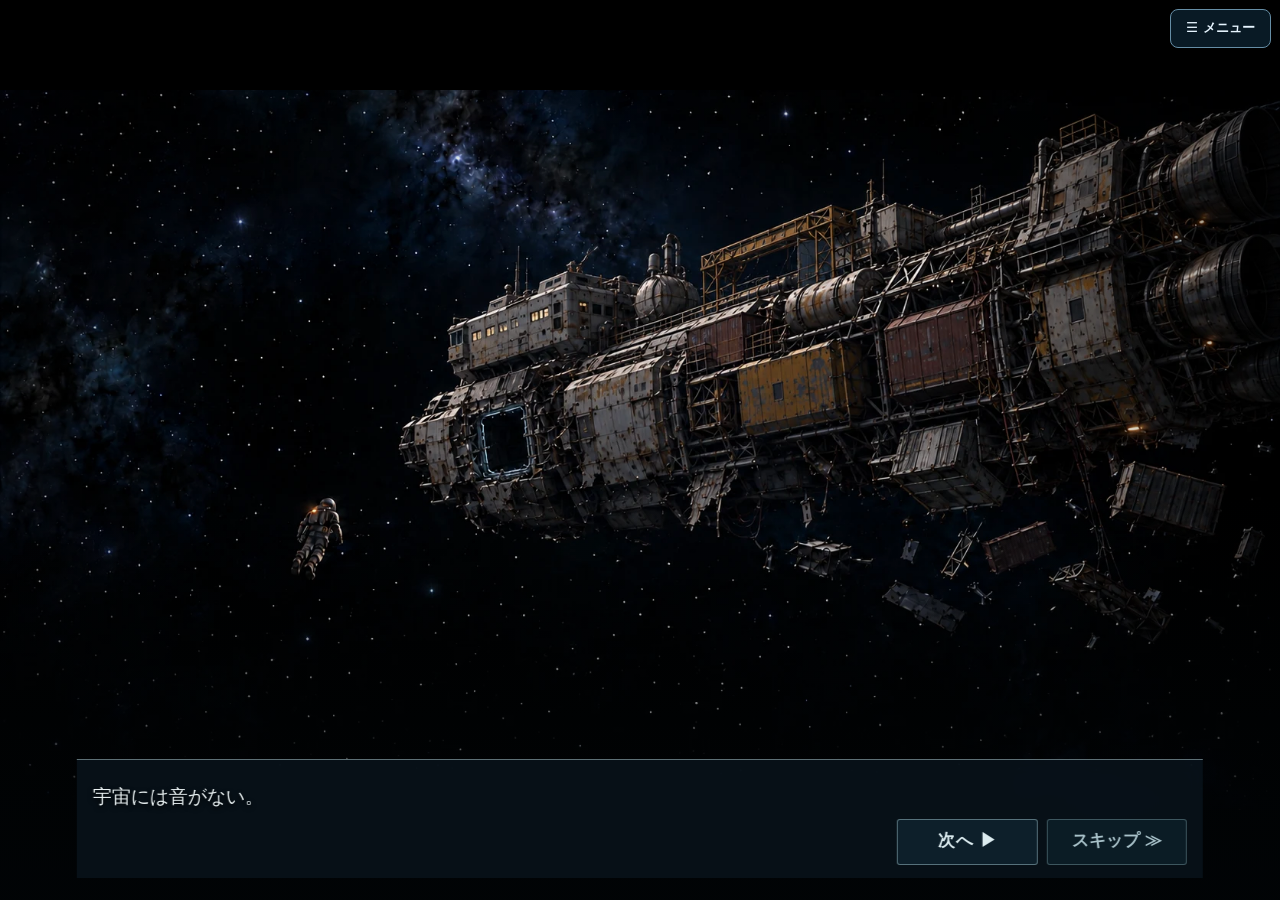
==== index.html @ 5d1d8fe4 "Add files via upload" ====
<!doctype html>
<html lang="ja">
<head>
  <meta charset="utf-8" />
  <meta name="viewport" content="width=device-width,initial-scale=1" />
  <title>ORBITAL SALVAGE｜オービタルサルベージ</title>
  <meta name="description" content="4章構成の2D探索アドベンチャー『ORBITAL SALVAGE』。" />
  <link rel="stylesheet" href="./flow.css?v=94" />
  <style>
    :root{color-scheme:dark;--bg:#070e18;--line:#3b6176;--gold:#e8b66d;--cyan:#88e5e5;--text:#e4edf3;--muted:#9badbd}
    *{box-sizing:border-box}body{margin:0;background:radial-gradient(circle at 50% 0,#183044 0,#070e18 60%);color:var(--text);font-family:"Hiragino Kaku Gothic ProN","Yu Gothic",Meiryo,sans-serif}button{font:inherit;color:inherit;cursor:pointer}button:focus-visible{outline:3px solid var(--gold);outline-offset:3px}
    .app{max-width:1440px;margin:auto;padding:17px clamp(10px,2.4vw,30px) 35px}.top{display:flex;gap:15px;justify-content:space-between;align-items:center;margin-bottom:14px;flex-wrap:wrap}.brand{font-family:Georgia,serif;letter-spacing:.13em;color:#eac48f;font-size:clamp(19px,2.4vw,31px);font-weight:bold}.subtitle{color:var(--muted);font-size:12px;letter-spacing:.12em;margin-top:5px}.tools{display:flex;gap:8px;flex-wrap:wrap}.btn{background:#162b3b;border:1px solid #52758a;border-radius:5px;padding:9px 13px;transition:.18s}.btn:hover{background:#25475a}.btn.primary{background:#a56e3f;border-color:#deb26d;color:#fff}.btn:disabled{opacity:.45;cursor:not-allowed}
    .layout{display:grid;grid-template-columns:minmax(0,1fr) 282px;gap:14px}.screenframe{border:1px solid #53758a;background:#060c16;box-shadow:0 0 36px #0008;position:relative}.location{display:flex;justify-content:space-between;gap:10px;align-items:center;border-bottom:1px solid #375269;background:#101f2c;padding:9px 14px;font-size:12px;color:#b6d2db;letter-spacing:.08em}.location strong{color:var(--gold)}
    .scene{position:relative;aspect-ratio:1672/941;overflow:hidden;background:#080d18 url('./residential-ring.webp') center center/100% 100% no-repeat;isolation:isolate}
    .hull{position:absolute;inset:8% 5% 5% 7%;clip-path:polygon(1% 17%,15% 5%,47% 9%,51% 2%,85% 8%,97% 28%,95% 76%,81% 95%,24% 90%,4% 75%);background:linear-gradient(120deg,#425262 0%,#253545 21%,#0b1824 32%,#263b48 48%,#131e2c 74%,#65717a 100%);box-shadow:inset 0 0 60px #02070c}.hull:before{content:"";position:absolute;inset:12%;border:12px solid #071521;border-left-width:24px;border-right-width:20px;clip-path:polygon(0 0,100% 0,100% 100%,0 100%);background:repeating-linear-gradient(90deg,#0b1925 0 50px,#142535 51px 56px,#07111d 58px 115px)}.hull:after{content:"";position:absolute;left:14%;top:20%;width:72%;height:55%;border:2px dashed #65849855;transform:rotate(-4deg)}.beam{position:absolute;height:3.4%;background:linear-gradient(#6d7e86,#293947,#0b151e);box-shadow:0 7px 12px #02070d88;transform-origin:left center}.b1{left:3%;top:20%;width:95%;transform:rotate(13deg)}.b2{left:14%;top:80%;width:86%;transform:rotate(-14deg)}.b3{left:51%;top:5%;width:60%;transform:rotate(74deg)}
    .debris{position:absolute;pointer-events:none;opacity:.7;border:2px solid #526d7c;background:linear-gradient(135deg,#435669,#141f2d 55%,#293c48);box-shadow:4px 7px 12px #02060a9c}.d1{left:3%;top:54%;width:17%;height:11%;transform:rotate(-29deg);clip-path:polygon(0 18%,80% 0,100% 80%,8% 100%)}.d2{left:77%;top:58%;width:18%;height:15%;transform:rotate(25deg);clip-path:polygon(0 20%,78% 0,100% 100%,12% 82%)}.d3{left:43%;top:9%;width:15%;height:12%;transform:rotate(-19deg)}.d4{left:26%;top:72%;width:17%;height:8%;transform:rotate(9deg)}.d5{left:70%;top:27%;width:12%;height:6%;transform:rotate(-18deg)}
    .hotspot{position:absolute;z-index:3;display:grid;place-items:center;border:0;background:transparent;padding:0;transform:translate(-50%,-50%) rotate(var(--rot,0deg));border-radius:8px}.hotspot .object{width:100%;height:100%;border:1px solid transparent;border-radius:8px;background:transparent;color:transparent;font-size:0}.hotspot:hover .object,.hotspot:focus-visible .object{border-color:var(--cyan);background:#8fe4e425;box-shadow:0 0 16px #80dce366,inset 0 0 8px #9debea33}.hotspot .tag{position:absolute;bottom:105%;left:50%;transform:translateX(-50%) rotate(calc(-1 * var(--rot,0deg)));white-space:nowrap;padding:4px 8px;background:#0a1822ed;border:1px solid #699eae;color:#e9f7ff;font-size:11px;opacity:0;pointer-events:none}.hotspot:hover .tag,.hotspot:focus-visible .tag{opacity:1}.hotspot.recovered{pointer-events:none}
    .side{display:flex;flex-direction:column;gap:12px}.panel{background:linear-gradient(145deg,#142737,#0c1724);border:1px solid #38576a;padding:15px}.panel h2{font-size:12px;letter-spacing:.16em;color:var(--gold);margin:0 0 10px}.panel p{font-size:13px;line-height:1.8;margin:0;color:#d5e0e6}.progress{height:7px;background:#07121e;margin:12px 0 8px;border:1px solid #3e5866}.progress i{display:block;height:100%;background:#b18b56;transition:width .3s}.inventory{display:grid;grid-template-columns:repeat(3,minmax(0,1fr));gap:7px}.slot{aspect-ratio:1.1;border:1px dashed #4a6676;display:grid;place-items:center;background:#091622;color:#adc2ce;font-size:22px}.slot small{font-size:9px;grid-column:1/-1;line-height:1.3;text-align:center}.notebook{font-size:12px;line-height:1.8;color:#afc3ce;min-height:65px}.notebook li{margin:3px 0}.hint{font-size:12px;color:#b6cbd4}.footnote{font-size:11px;color:#8da4b3;line-height:1.7}
    .dialogue{display:grid;grid-template-columns:108px minmax(0,1fr);gap:14px;min-height:126px;border:1px solid #4d7386;background:#0e1c2b;margin-top:10px;padding:14px}.portrait{display:grid;place-items:center;border:1px solid #38576b;background:radial-gradient(circle at 50% 10%,#294459,#0b1823);font-size:37px;color:#a5d3e3;letter-spacing:.03em}.dialogue strong{display:block;color:#e9b576;font-size:13px;margin:0 0 8px}.dialogue p{line-height:1.9;font-size:14px;white-space:pre-line;margin:0}.dialogue .small{color:#839eac;font-size:11px;margin-top:8px}
    .modal{position:fixed;inset:0;z-index:20;background:#01060bdc;display:grid;place-items:center;padding:15px;overflow:auto}.modal[hidden]{display:none}.modalbox{width:min(680px,100%);background:linear-gradient(140deg,#1a3042,#091521);border:1px solid #7a9aaa;box-shadow:0 25px 90px #000c;padding:clamp(19px,4vw,32px);max-height:94vh;overflow:auto}.eyebrow{color:var(--gold);font-size:11px;letter-spacing:.2em}.modal h1{font-family:Georgia,serif;font-size:clamp(24px,4vw,39px);line-height:1.3;margin:14px 0;color:#f5dfbd}.modal h3{font-size:19px;margin:7px 0 15px;color:#e6c18d}.modal p{line-height:1.9;color:#d9e5ec;font-size:14px}.modalactions{display:flex;justify-content:flex-end;gap:8px;flex-wrap:wrap;margin-top:20px}.choices{display:flex;gap:8px;flex-wrap:wrap;margin-top:13px}.zoom{height:270px;position:relative;background:linear-gradient(120deg,#0c1721,#283f4b 30%,#131f2c 90%);border:8px ridge #65747d;overflow:hidden}.zoom:before{content:"";position:absolute;inset:14px;border:4px solid #273b48;background:repeating-linear-gradient(90deg,#1c2a37 0 28%,#111e2a 28% 32%);box-shadow:inset 0 0 30px #05080d}.plate{position:absolute;inset:17% 9% 16% 10%;background:linear-gradient(130deg,#6a7b83,#384a54,#1f303c);border:5px solid #8a9999;box-shadow:8px 10px 18px #0009;display:grid;place-items:center;transform:rotate(-4deg);font-size:54px}.plate.moved{transform:translate(93%,-42%) rotate(18deg);transition:.35s;opacity:.45;pointer-events:none}.inside{position:absolute;left:26%;top:30%;font-size:70px;filter:brightness(.7);cursor:pointer;background:transparent;border:0}.inside[hidden]{display:none}.zoomcaption{font-size:12px!important;color:#9ab9c5!important}.secret{margin:12px 0;border:1px solid #526e7e;padding:10px;background:#0a1926}.secret strong{color:var(--gold)}
    /* The supplied close-up is the same physical storage unit seen in the main scene. */
    .modalbox{width:min(800px,100%)}
    .zoom{height:auto;aspect-ratio:3/2;background:#101822 url('./storage-closed.webp') center/100% 100% no-repeat;border:1px solid #5b7483}
    .zoom:before{display:none}
    .plate{inset:0;width:100%;height:100%;clip-path:polygon(52% 34%,70% 14%,92% 77%,70% 89%);border:0;background:transparent;box-shadow:none;transform:none;display:block;font-size:0;cursor:pointer}
    .plate:hover,.plate:focus-visible{background:#9be2ec26}
    .opened-cover{position:absolute;left:55%;top:37%;width:22%;height:39%;background:linear-gradient(120deg,#060d16ee,#1b2937ed);border:2px solid #6b8390;box-shadow:0 0 25px #000b;display:grid;place-items:center}
    .inside{position:static;display:grid;place-items:center;font-size:clamp(25px,5vw,64px);filter:brightness(.85);cursor:pointer;background:#17232b;border:1px solid #8a9d9e;border-radius:12px;padding:8px}
    .zoom.opened{background-image:url('./storage-open.webp')}
    .door-handle,.teddy-hotspot{position:absolute;border:1px solid transparent;border-radius:7px;background:transparent;cursor:pointer}
    .door-handle{left:56.5%;top:33%;width:8%;height:22%}
    .teddy-hotspot{left:55.6%;top:37.5%;width:9%;height:14%}
    .door-handle:hover,.door-handle:focus-visible,.teddy-hotspot:hover,.teddy-hotspot:focus-visible{border-color:var(--cyan);background:#8fe4e42a;box-shadow:0 0 12px #65d9df77}
    /* Keep object labels inside the visible artwork, including edge and top objects. */
    .hotspot.edge-left .tag{left:0;right:auto;transform:none}
    .hotspot.edge-right .tag{left:auto;right:0;transform:none}
    .hotspot.edge-top .tag{top:105%;bottom:auto}
    .screenframe{align-self:start;min-width:0}
    .screenframe .dialogue{margin-top:0;border:0;border-top:1px solid #4d7386;min-width:0}
    .dialogue>div:last-child{min-width:0;overflow-wrap:anywhere}
    .dialogue-next{display:block;margin:7px 0 0 0;background:#17323dbb;border:1px solid #6f9aa7;border-radius:4px;padding:5px 12px;font-size:13px;color:#d4edf0;line-height:1.3;text-align:left}
    .dialogue-next:hover,.dialogue-next:focus-visible{background:#294459;color:#fff}
    .dialogue-next[hidden]{display:none}
    .dialogue strong[hidden]{display:none}
    .slot{overflow:hidden;align-content:center;gap:2px;padding:3px}
    .slot img{display:block;width:100%;height:clamp(40px,5vw,69px);object-fit:contain}
    .pickup-image{display:block;width:min(260px,65%);max-height:270px;object-fit:contain;margin:5px auto 12px;filter:drop-shadow(0 9px 18px #0008)}
    /* Orbital salvage console: restrained luminous instrumentation. */
    body{background:radial-gradient(ellipse at 18% -15%,#16364a 0,transparent 48%),radial-gradient(ellipse at 92% 32%,#142333 0,transparent 47%),#050b14}
    .app{max-width:1510px}
    .top{padding:5px 0 15px;border-bottom:1px solid #315363;margin-bottom:17px}
    .brand{font-family:Georgia,'Times New Roman',serif;font-size:clamp(20px,2.6vw,33px);letter-spacing:.22em;color:#e1c49b;text-shadow:0 0 22px #c88d4c39}
    .subtitle{letter-spacing:.18em;color:#7faabb}
    .tools{gap:7px}
    .btn{background:linear-gradient(150deg,#122f40,#0b1a28);border-color:#3e7282;border-radius:2px;padding:9px 15px;letter-spacing:.07em;box-shadow:inset 0 1px #8fdfea14}
    .btn:hover{background:#244354;border-color:#88c4cb}
    .btn.primary{background:linear-gradient(125deg,#ae7846,#765136);border-color:#d9ac73}
    .layout{grid-template-columns:minmax(0,1fr) 290px;gap:16px}
    .screenframe{border:1px solid #548193;box-shadow:0 20px 65px #000b,0 0 0 4px #122331;background:#08121e;overflow:hidden}
    .screenframe:before{content:"";position:absolute;z-index:5;pointer-events:none;top:0;left:0;width:43px;height:4px;background:#e4b270;box-shadow:0 0 16px #f3c489aa}
    .location{background:linear-gradient(90deg,#102c3b,#0a1929);border-bottom:1px solid #456c79;padding:10px 14px;color:#9bc2cf;font-family:ui-monospace,Consolas,monospace;letter-spacing:.1em}
    .location strong{font-weight:normal;color:#a4e3df}
    .panel{position:relative;background:linear-gradient(140deg,#122838e8,#081623f2);border:1px solid #325768;padding:17px 15px;box-shadow:inset 3px 0 #18485b,0 8px 20px #0004}
    .panel:after{content:"";position:absolute;right:0;top:0;width:17px;height:17px;border-top:1px solid #7aafaf;border-right:1px solid #7aafaf;opacity:.75}
    .panel h2{padding-bottom:9px;border-bottom:1px solid #2a5262;color:#d9b783;font-size:11px;letter-spacing:.18em}
    .panel p{color:#c4d6de}
    .progress{height:8px;background:repeating-linear-gradient(90deg,#081923 0 14%,#152d3b 14% 16%);border-color:#375867}
    .progress i{background:linear-gradient(90deg,#62c6c8,#d8bc82);box-shadow:0 0 10px #79d3d45c}
    .slot{background:linear-gradient(145deg,#0e2634,#09131e);border:1px solid #335c6d;border-radius:2px}
    .dialogue{background:linear-gradient(120deg,#112b3a,#081827);border-color:#426a78}
    .screenframe .dialogue{border-top:2px solid #4d8491;padding:13px 15px}
    .dialogue strong{letter-spacing:.15em;color:#f0c487}
    .dialogue p{color:#e3eef3}
    .portrait{border:1px solid #528293;box-shadow:inset 0 0 19px #0006}
    .dialogue-next{color:#9ce5e6;transition:transform .12s}
    .dialogue-next:hover{transform:translateX(2px)}
    .modalbox{border:1px solid #638da0;box-shadow:0 25px 100px #000d,inset 0 3px #cf9b63;background:linear-gradient(135deg,#142b3c,#08141f)}
    /* SURVIVAL HUD / industrial equipment instead of generic web panels */
    :root{--bg:#080b0d;--gold:#f5ac62;--cyan:#9dd7d1;--text:#e9e8e3;--muted:#9fa7a5}
    body{color:var(--text);background:repeating-linear-gradient(90deg,transparent 0 79px,#ffffff04 80px),radial-gradient(ellipse at 50% -15%,#303b3c,#111719 52%,#070a0b 85%);font-family:'Arial Narrow','Hiragino Kaku Gothic ProN','Yu Gothic',sans-serif}
    .app{padding-top:12px}
    .top{background:linear-gradient(90deg,#222a2b,#131a1c 60%,#202829);border:1px solid #616b67;border-left:5px solid #eaa25d;padding:16px 20px;margin-bottom:12px;box-shadow:0 5px 0 #050809,0 15px 24px #0008}
    .brand{font-family:Impact,'Arial Narrow',sans-serif;font-weight:800;font-style:italic;letter-spacing:.15em;font-size:clamp(24px,3vw,41px);color:#f1e7d6;text-shadow:3px 3px #000,0 0 12px #ffffff21}
    .subtitle{font-family:ui-monospace,Consolas,monospace;color:#eeab6a;font-size:10px;letter-spacing:.14em}
    .top .btn{font-family:ui-monospace,Consolas,monospace;font-weight:800;font-size:11px;letter-spacing:.1em;padding:12px 17px;background:#222a2b;border:1px solid #737d78;color:#e0e7e3;clip-path:polygon(0 0,calc(100% - 9px) 0,100% 9px,100% 100%,0 100%)}
    .top .btn:hover{background:#d18b4c;color:#080e10;border-color:#eeb06c}
    .screenframe{border:3px solid #596763;outline:1px solid #151a1a;box-shadow:0 0 0 6px #151c1d,0 13px 38px #000c;background:#090d10}
    .screenframe:before{width:90px;height:6px;background:#ec994c;box-shadow:0 0 12px #f1a35c44}
    .location{background:#202b2b;color:#d7e1da;min-height:38px;border-bottom:2px solid #738179;font-weight:bold;letter-spacing:.07em}
    .location strong{color:#f8b16e;text-transform:uppercase}
    .scene{box-shadow:inset 0 0 0 2px #738b84}
    .scene:before{content:'REC ●  02 / EVA FIELD SURVEY';position:absolute;z-index:5;left:15px;top:14px;padding:7px 10px;font:700 10px ui-monospace,Consolas,monospace;letter-spacing:.12em;color:#d5e7e0;background:#0a1316b8;border-left:3px solid #e59b5e;pointer-events:none;text-shadow:0 1px 3px #000}
    .scene:after{content:'';position:absolute;z-index:4;inset:13px;border:2px solid #c3d2bd88;clip-path:polygon(0 0,7% 0,7% 1px,93% 1px,93% 0,100% 0,100% 100%,93% 100%,93% calc(100% - 1px),7% calc(100% - 1px),7% 100%,0 100%);box-shadow:inset 0 0 18px #0009;pointer-events:none}
    .side{gap:14px}
    .panel{background:linear-gradient(135deg,#263131 0%,#161e20 62%,#1a2425 100%);border:2px solid #67716c;border-top:4px solid #89938a;padding:15px;box-shadow:inset 0 0 0 2px #101719,6px 7px 0 #070a0b;clip-path:polygon(0 0,calc(100% - 17px) 0,100% 17px,100% 100%,0 100%)}
    .panel:after{width:25px;height:25px;border-color:#e49f61;top:0;right:0;transform:rotate(0deg)}
    .panel h2{font-family:Impact,'Arial Narrow',sans-serif;font-size:15px;letter-spacing:.11em;color:#f1b273;border-bottom:2px solid #69746d;padding-bottom:12px;margin-bottom:13px}
    .panel h2:before{content:'▌';font-family:Arial,sans-serif;color:#e68f48;margin-right:3px}
    .panel p{color:#e2e5e0;font-size:13px}
    .progress{height:13px;border:1px solid #87978c;background:repeating-linear-gradient(90deg,#0f1819 0 19%,#647068 19% 20%);margin:17px 0 12px}
    .progress i{background:repeating-linear-gradient(110deg,#b77740 0 10px,#e5ae6b 10px 20px);box-shadow:inset 0 2px #f6d29b88}
    .slot{border:1px solid #69776e;background:radial-gradient(ellipse at 50% 20%,#3b4841,#0f1819 70%);box-shadow:inset 0 0 0 2px #111a1b;min-height:80px;color:#e8ac73}
    .slot small{font-weight:bold;color:#e4e6df}
    .notebook{font-family:ui-monospace,'Yu Gothic',monospace;font-size:11px;color:#d5e5d9;line-height:2.1}
    .screenframe .dialogue{background:linear-gradient(90deg,#273231,#131e20 55%,#1b2929);border-top:4px solid #77877a;padding:14px;min-height:134px;gap:17px}
    .dialogue strong{font-family:Impact,'Arial Narrow',sans-serif;font-weight:bold;color:#ffbd79;font-size:17px;letter-spacing:.09em;margin-bottom:6px}
    .dialogue p{font-size:15px;line-height:1.75;color:#f0f0ea}
    .portrait{border:2px solid #86968b;box-shadow:0 0 0 3px #111a1a,inset 0 -12px 20px #060c0cb8;background-color:#0d1313}
    .portrait.neutral{background:radial-gradient(circle,#243634 0,#101a1a 67%);position:relative;font-size:0}
    .portrait.neutral:before{content:'';display:block;width:43px;height:43px;border:2px solid #8bb5a3;border-radius:50%;box-shadow:0 0 0 8px #8bb5a310,inset 0 0 0 9px #8bb5a318}
    .portrait.neutral:after{content:'+';position:absolute;color:#b1e6d4;font:300 33px ui-monospace,Consolas,monospace;line-height:1}
    .dialogue-next{font-size:21px;font-weight:900;color:#f0ae6c;background:#162121;min-width:30px;border:1px solid #7b8b7d;margin-top:3px;padding:0 5px}
    .dialogue-next:hover{background:#a77142;color:#fff}
    .btn.primary{background:linear-gradient(135deg,#e0a564,#ad6832);color:#101617;font-weight:800;border:1px solid #ffc784;border-radius:1px}
    .modalbox{background:linear-gradient(135deg,#263231,#101b1e);border:2px solid #819087;border-top:5px solid #d99a5b;box-shadow:0 15px 80px #000e}
    .eyebrow{color:#f0ad6a}
    /* physical game-menu controls, with a clear hierarchy */
    .tools{gap:8px}
    .top .tools .btn{position:relative;display:flex;flex-direction:column;justify-content:center;align-items:center;gap:4px;min-width:100px;min-height:69px;padding:7px 12px 8px;background:linear-gradient(145deg,#303b39,#111a1b);border:1px solid #8c978b;border-bottom:4px solid #738376;clip-path:polygon(0 0,calc(100% - 12px) 0,100% 12px,100% 100%,0 100%);box-shadow:inset 3px 0 #495a51;letter-spacing:.07em}
    .top .tools .btn:before{display:block;color:#e9b276;font:800 23px ui-monospace,Consolas,monospace;line-height:1;transition:transform .15s}
    #hintBtn:before{content:'?'}
    #journalBtn:before{content:'≡'}
    #restartBtn:before{content:'↻'}
    .top .tools .btn:hover{background:#b77c45;border-color:#f4c084;color:#0a1010}
    .top .tools .btn:hover:before{color:#101614;transform:scale(1.07)}
    /* in-game interaction panel: industrial HUD, not a browser alert */
    .modal{background:radial-gradient(ellipse at center,#121a1acc,#020607f4);backdrop-filter:blur(5px)}
    .modalbox{position:relative;width:min(820px,100%);padding:52px clamp(18px,4vw,36px) 25px;border:2px solid #8b968b;border-top:6px solid #d59a5a;clip-path:polygon(0 0,calc(100% - 25px) 0,100% 25px,100% 100%,0 100%);box-shadow:0 0 0 5px #101819,0 20px 80px #000e,inset 0 0 55px #0008}
    .modalbox:before{content:'OS-02   /   EXPLORATION TERMINAL';position:absolute;left:0;right:0;top:0;height:35px;padding:10px 20px;border-bottom:1px solid #707e73;background:#303c39;color:#e9b577;font:700 10px ui-monospace,Consolas,monospace;letter-spacing:.13em}
    .modal h1{font-family:Impact,'Arial Narrow',sans-serif;font-style:italic;letter-spacing:.06em;color:#f2e3cb;text-transform:uppercase}
    .modal h3{font-family:Impact,'Arial Narrow',sans-serif;font-size:24px;letter-spacing:.04em;color:#f1d0a3;padding-bottom:10px;border-bottom:1px solid #566961}
    .modal p{color:#e3e9e3}
    .modalactions{padding-top:12px;border-top:1px solid #43544e}
    .modalactions .btn{min-width:110px;font-weight:bold;border-radius:1px}
    .secret{background:#182826;border-left:4px solid #d39a61;border-top:1px solid #6d7d70;border-right:1px solid #6d7d70;border-bottom:1px solid #6d7d70}
    .secret strong{font-size:13px;letter-spacing:.13em;color:#f1b87d}
    .event-stage{position:relative;overflow:hidden;min-height:310px;background:radial-gradient(ellipse at 55% 40%,#37443e,#11191b 70%);border:2px solid #73857b;margin:12px 0 16px;display:flex;justify-content:center;align-items:flex-start}
    .event-stage img{width:min(300px,64%);height:270px;object-fit:contain;filter:drop-shadow(0 5px 20px #000b)}
    .event-subtitle{position:absolute;bottom:0;left:0;right:0;padding:15px 18px;background:linear-gradient(90deg,#090f10ec,#1a2929e9);border-top:2px solid #d39b60;color:#f4eee2;font-size:14px;line-height:1.7}
    .event-subtitle strong{display:block;color:#ffbd79;letter-spacing:.1em;margin-bottom:3px}
    @media(max-width:540px){.top .tools .btn{min-width:79px;min-height:60px;font-size:10px;padding:6px 8px}.event-stage{min-height:270px}.event-stage img{height:225px}}
    @media(max-width:920px){.layout{grid-template-columns:1fr}}
    .portrait{position:relative;overflow:hidden;min-height:98px;background-image:url('./esteban-eva.webp');background-repeat:no-repeat;background-size:350% auto;background-position:center top;font-size:0}
    .portrait.nana{background-image:url('./nana-eva.webp')}
    .portrait.neutral{background-image:none;font-size:34px}
    @media(max-width:540px){.portrait{min-height:86px;background-size:390% auto}}
    @media(max-width:920px){.layout{grid-template-columns:1fr}.side{display:grid;grid-template-columns:repeat(2,minmax(0,1fr))}}@media(max-width:540px){.app{padding:9px 8px 25px}.brand{font-size:19px}.side{grid-template-columns:1fr}.dialogue{grid-template-columns:60px 1fr;padding:10px;gap:9px}.portrait{font-size:22px}.dialogue p{font-size:13px}.location{font-size:10px}.modalbox{padding:18px}}
    /* Visual direction v11: translucent, restrained tactical interface. */
    :root{--bg:#080e13;--gold:#dfb184;--cyan:#a1d5dd;--text:#edf2f3;--muted:#a5b2b9}
    body{background:radial-gradient(ellipse 70% 65% at 25% 20%,#1a2d36 0,transparent 70%),radial-gradient(ellipse 70% 65% at 85% 80%,#12272a 0,transparent 70%),#070e14;color:var(--text);font-family:'Hiragino Kaku Gothic ProN','Yu Gothic',Arial,sans-serif}
    .app{max-width:1530px;padding-top:18px}
    .top{min-height:58px;margin-bottom:14px;padding:7px 4px 13px 6px;border:0;border-bottom:1px solid #a6c6ca42;background:transparent;box-shadow:none}
    .brand{font-family:'Arial Narrow',Arial,sans-serif;font-style:normal;font-weight:750;font-size:clamp(23px,2.7vw,34px);letter-spacing:.16em;color:#e7eeed;text-shadow:none}
    .subtitle{color:#8daeb9;font-size:11px;letter-spacing:.13em}
    .top .tools{gap:5px}
    .top .tools .btn{display:flex;flex-direction:row;gap:9px;min-width:0;min-height:38px;padding:7px 12px;background:#101d25a8;border:1px solid #8eacb64a;border-bottom:1px solid #8eacb64a;border-radius:4px;clip-path:none;box-shadow:none;color:#d4e1e5;font-family:inherit;font-size:12px;font-weight:600;letter-spacing:.02em;backdrop-filter:blur(12px)}
    .top .tools .btn:before{font:500 19px Arial,sans-serif;color:#a9c6ce}
    .top .tools .btn:hover{background:#365361d4;border-color:#accdd6;color:#fff}
    .top .tools .btn:hover:before{color:#fff}
    .layout{gap:12px;grid-template-columns:minmax(0,1fr) 286px}
    .screenframe{border:1px solid #8eb7bf6b;outline:0;box-shadow:0 15px 45px #0009;background:#10191de6;overflow:hidden}
    .screenframe:before{display:none}
    .location{min-height:34px;padding:8px 12px;background:#0b171dde;border:0;border-bottom:1px solid #87b5bc51;color:#b1c8cc;font-size:11px;font-weight:500;letter-spacing:.05em}
    .location strong{color:#bde0e4;font-weight:500}
    .scene{box-shadow:none}
    .scene:before{content:'●  LIVE FEED  /  EVA-02';top:10px;left:12px;padding:6px 8px;border:0;border-radius:3px;background:#041018a3;color:#b7d5dd;font:600 10px ui-monospace,Consolas,monospace;text-shadow:0 1px 3px #000;letter-spacing:.08em}
    .scene:after{inset:8px;border:0;border-radius:3px;box-shadow:inset 0 0 0 1px #d0e9df2b;clip-path:none}
    .side{gap:10px}
    .panel{padding:15px;background:#0a171dcc;border:1px solid #9cc1c34d;border-top:1px solid #9cc1c34d;border-radius:4px;clip-path:none;box-shadow:0 9px 23px #0004;backdrop-filter:blur(13px)}
    .panel:after{display:none}
    .panel h2{font-family:inherit;font-size:11px;font-weight:700;letter-spacing:.12em;color:#c8dce1;padding-bottom:10px;border-bottom:1px solid #a9c9cf30;margin-bottom:12px}
    .panel h2:before{content:'';display:inline-block;width:3px;height:10px;background:#86c5d1;margin-right:9px;vertical-align:-1px}
    .panel p{font-size:12px;line-height:1.8;color:#d4e0e2}
    .progress{height:5px;margin:14px 0 11px;border:0;background:#829ea044}
    .progress i{background:linear-gradient(90deg,#71b8c6,#d4d9d5);box-shadow:0 0 9px #6bc1c35e}
    .slot{aspect-ratio:1;min-height:0;background:#16262ca8;border:1px solid #a6c0c342;border-radius:3px;box-shadow:none}
    .slot small{font-weight:500;color:#d6e4e7}
    .notebook{color:#cadbdf;font-family:inherit;font-size:12px;line-height:1.9}
    .screenframe .dialogue{background:#07151dd9;border-top:1px solid #9bc2c866;min-height:120px;padding:12px 15px;gap:14px}
    .dialogue strong{font-family:inherit;font-size:13px;font-weight:700;letter-spacing:.06em;color:#d5e8eb;margin-bottom:6px}
    .dialogue p{font-size:14px;color:#f0f5f4;line-height:1.85}
    .portrait{border:1px solid #8db6bc8c;border-radius:3px;box-shadow:none;background-color:#0d1e24}
    .portrait.neutral{background:#142831ad}
    .portrait.neutral:before{height:38px;width:38px;border:1px solid #87b8c2;box-shadow:none}
    .portrait.neutral:after{font-size:27px;color:#9fd2dc}
    .dialogue-next{border:0;background:transparent;color:#a9d8e0;font-size:18px;min-width:23px;padding:1px 3px}
    .dialogue-next:hover{background:#7aa6b83b}
    .btn,.btn.primary{border-radius:3px;font-weight:600;box-shadow:none}
    .btn{background:#20343dc4;border:1px solid #789aa57c;color:#e7f2f3}
    .btn.primary{background:#a7bac1e6;color:#0a2029;border:1px solid #bcd4da}
    .btn.primary:hover{background:#d7e8eb;color:#081c23}
    .modal{background:#030b10b9;backdrop-filter:blur(6px)}
    .modalbox{width:min(800px,100%);padding:43px clamp(18px,4vw,32px) 23px;border:1px solid #a9cbd199;border-top:1px solid #a9cbd199;border-radius:5px;clip-path:none;background:linear-gradient(135deg,#14262cdb,#08151bdc);box-shadow:0 20px 65px #000b;backdrop-filter:blur(18px)}
    .modalbox:before{height:31px;padding:9px 16px;background:#0c1f27a8;border-bottom:1px solid #aecbd24d;color:#a9c9d1;letter-spacing:.1em;font-size:10px}
    .modal h1{font-family:inherit;font-style:normal;font-size:clamp(23px,3vw,32px);letter-spacing:.04em;color:#edf5f4}
    .modal h3{font-family:inherit;font-weight:700;font-size:20px;letter-spacing:.02em;color:#e4f0f1;border-bottom:1px solid #a9c6ca3d}
    .modalactions{border-top:1px solid #adc9ca2b;padding-top:14px}
    .eyebrow{color:#9dcdd6}
    .secret{background:#122831ad;border:1px solid #90b8be64;border-left:2px solid #98d2d9;border-radius:2px}
    .secret strong{color:#d9e7e6}
    .event-stage{background:#102329b8;border:1px solid #a3c3c365;border-radius:4px}
    .event-subtitle{background:#071219c9;border-top:1px solid #a7d6d96e;backdrop-filter:blur(8px);color:#ecf5f4}
    .event-subtitle strong{color:#b9dce1}
    @media(max-width:920px){.layout{grid-template-columns:1fr}}
    @media(max-width:540px){.top .tools .btn{min-width:0;min-height:37px;padding:7px 9px;font-size:11px}.top .tools .btn:before{font-size:17px}.modalbox{padding:43px 17px 17px}.dialogue{grid-template-columns:60px 1fr}}
    /* Exploration-first layout: no UI obscures the supplied image. */
    .app{max-width:1700px;padding:8px clamp(7px,1.2vw,18px) 22px}
    .top{min-height:40px;padding:2px 6px 6px;margin-bottom:7px;gap:8px;flex-wrap:nowrap}
    .brand{font-size:clamp(19px,2vw,25px);letter-spacing:.11em}
    .subtitle{font-size:9px;margin-top:0;letter-spacing:.06em}
    .tools{flex-shrink:0}
    .top .tools .btn{min-height:29px;padding:3px 9px;font-size:11px;gap:6px;border-color:#90b1b63b;background:#12222ab0}
    .top .tools .btn:before{font-size:14px}
    .layout{display:flex;flex-direction:column;gap:8px}
    .screenframe{width:100%;align-self:stretch;border-color:#89aeb65a}
    .location{min-height:25px;padding:5px 11px;font-size:10px}
    .scene{width:100%;aspect-ratio:1672/941}
    .scene:before{font-size:9px;padding:5px 7px;top:8px;left:9px}
    .scene:after{inset:5px}
    .screenframe .dialogue{grid-template-columns:76px minmax(0,1fr);min-height:87px;padding:8px 12px;gap:11px}
    .portrait{min-height:70px}
    .dialogue strong{font-size:12px;margin:1px 0 3px}
    .dialogue p{font-size:13px;line-height:1.6}
    .dialogue-next{margin-top:0;line-height:1}
    .side{display:grid;grid-template-columns:1.15fr 1fr 1.15fr;gap:8px;align-items:stretch}
    .panel{min-width:0;padding:10px 12px;box-shadow:none}
    .panel h2{font-size:10px;padding-bottom:6px;margin:0 0 7px}
    .panel p{font-size:11px;line-height:1.6}
    .progress{height:4px;margin:8px 0 7px}
    .panel .btn{padding:5px 12px;font-size:11px}
    .panel [style*="margin-top:13px"]{margin-top:7px!important}
    .inventory{grid-template-columns:repeat(3,minmax(0,90px));gap:6px}
    .slot{aspect-ratio:1.4;padding:2px;min-height:0}
    .slot img{height:clamp(31px,4vw,56px)}
    .slot small{font-size:9px}
    .notebook{font-size:11px;min-height:0;line-height:1.7}
    @media(max-width:800px){.side{grid-template-columns:repeat(2,minmax(0,1fr))}.side .panel:last-child{grid-column:1/-1}}
    @media(max-width:540px){.top{align-items:flex-start;flex-wrap:wrap;gap:5px}.tools{width:100%;justify-content:flex-end}.top .tools .btn{padding:5px 9px;font-size:10px}.location{font-size:9px;letter-spacing:0}.screenframe .dialogue{grid-template-columns:56px minmax(0,1fr);padding:7px 9px;min-height:76px}.portrait{min-height:61px}.dialogue p{font-size:12px}.side{grid-template-columns:1fr}.side .panel:last-child{grid-column:auto}.inventory{grid-template-columns:repeat(3,minmax(0,75px))}}
    /* Compact centered communications console below the artwork. */
    .screenframe{background:#0a151abc}
    .screenframe .dialogue{width:min(880px,calc(100% - 20px));margin:7px auto 9px;padding:8px 12px;min-height:84px;border:1px solid #95bac46f;border-radius:3px;background:linear-gradient(100deg,#0b1d25e8,#152832da);box-shadow:0 3px 16px #0005}
    /* Dedicated command-mode HUD for hints and scan archive. */
    .modalbox.hud-command{width:min(790px,100%);padding:55px clamp(20px,4vw,33px) 22px;background:linear-gradient(125deg,#0b2029ee,#102b35e8 68%,#081923ed);border:1px solid #8ac5d0a8;box-shadow:0 18px 80px #000d,inset 0 0 0 1px #163945,0 0 40px #53b1c015}
    .hud-command .hud-heading{display:flex;gap:10px;align-items:center;justify-content:space-between;padding-bottom:13px;border-bottom:1px solid #7aafb975;font:600 11px ui-monospace,Consolas,monospace;letter-spacing:.13em;color:#a1d2db}
    .hud-command .hud-heading .hud-online{color:#8ee0cf;white-space:nowrap}
    .hud-command h3{border:0;padding:14px 0 6px;margin:0;color:#eff7f7;font-size:23px}
    .hud-command .hud-readout{padding:16px 17px;margin:13px 0 16px;border:1px solid #90bcc66b;border-left:3px solid #8bced9;background:linear-gradient(100deg,#183a46a8,#0c232ca6);position:relative}
    .hud-command .hud-readout:before{content:'TRANSMISSION DATA';display:block;margin-bottom:10px;font:600 10px ui-monospace,Consolas,monospace;letter-spacing:.13em;color:#90c4d0}
    .hud-command .hud-readout p{font-size:15px;line-height:2;margin:0;color:#f0f7f7}
    .hud-command .hud-stat{font:600 11px ui-monospace,Consolas,monospace;color:#9dced7;letter-spacing:.06em}
    .hud-command .hud-list{display:grid;grid-template-columns:repeat(2,minmax(0,1fr));gap:6px;padding:0;margin:6px 0;list-style:none}
    .hud-command .hud-list li{min-width:0;padding:8px 9px;border:1px solid #85b7c248;background:#102d37a8;color:#deedef;font-size:12px}
    .hud-command .hud-list li:before{content:'›';color:#86d4db;margin-right:8px;font-weight:bold}
    .hud-command .modalactions{border-top:1px solid #80abb351}
    @media(max-width:540px){.screenframe .dialogue{width:calc(100% - 12px);margin:5px auto 6px;padding:7px}.hud-command .hud-list{grid-template-columns:1fr}.hud-command .hud-readout{padding:12px}}
    /* Borderless character dialogue: portrait and words only. */
    .screenframe{background:transparent;border:0;box-shadow:none}
    .screenframe .dialogue{width:min(970px,100%);grid-template-columns:104px minmax(0,1fr);align-items:center;gap:17px;min-height:114px;margin:8px auto 5px;padding:4px 10px;background:transparent;border:0;border-radius:0;box-shadow:none}
    .dialogue strong{display:none!important}
    .dialogue p{font-size:15px;line-height:1.85;color:#f3f6f4;text-shadow:0 2px 5px #000a}
    .portrait{height:106px;min-height:106px;border:0;border-radius:0;box-shadow:none;background-color:transparent}
    .portrait.neutral{background-color:transparent}
    .dialogue-next{margin-top:3px}
    @media(max-width:540px){.screenframe .dialogue{grid-template-columns:75px minmax(0,1fr);gap:10px;min-height:88px;padding:3px 8px}.portrait{height:79px;min-height:79px}.dialogue p{font-size:13px;line-height:1.65}}
    /* Wide cinematic discovery still, dialogue composited by the game. */
    .modalbox.event-modal{width:min(1180px,100%);padding:40px 14px 14px;background:#09151bdc;border-color:#87afb87d}
    .event-modal .eyebrow{padding-left:7px}
    .event-modal h3{margin:7px 7px 10px;padding:0 0 7px;border-bottom:0;font-size:17px}
    .event-modal .event-stage{width:100%;aspect-ratio:1672/941;min-height:0;margin:0 0 11px;border:0;border-radius:2px;display:block;background:#080f16}
    .event-modal .event-stage img{width:100%;height:100%;max-height:none;object-fit:cover;filter:none;display:block}
    .event-modal .event-subtitle{padding:15px 21px;background:linear-gradient(90deg,#061018e8,#071522c6 75%,#07152268);border-top:1px solid #a5cbd77a;font-size:clamp(13px,1.4vw,17px);line-height:1.65}
    .event-modal .event-subtitle strong{display:block;font-size:12px;margin-bottom:3px}
    .event-modal>p{font-size:12px;margin:5px 8px 10px}
    .event-modal .modalactions{margin-top:10px}
    @media(max-width:540px){.modalbox.event-modal{padding:39px 7px 10px}.event-modal .event-subtitle{padding:8px 11px;font-size:12px}.event-modal .event-subtitle strong{font-size:10px}}
    /* Keep dialogue width; enlarge portrait crop and separate it from text. */
    .screenframe .dialogue{width:min(970px,100%);grid-template-columns:126px minmax(0,1fr);gap:34px;min-height:126px}
    .portrait{width:100%;height:122px;min-height:122px;background-size:410% auto;background-position:center top}
    @media(max-width:540px){.screenframe .dialogue{grid-template-columns:82px minmax(0,1fr);gap:17px;min-height:92px}.portrait{height:88px;min-height:88px;background-size:430% auto}}
    /* Portrait framing from transparent full-body sources: keep helmets intact. */
    .portrait{background-size:305% auto;background-position:center top;-webkit-mask-image:linear-gradient(to bottom,#000 0%,#000 64%,transparent 100%);mask-image:linear-gradient(to bottom,#000 0%,#000 64%,transparent 100%)}
    .portrait.nana{background-size:295% auto;background-position:center top}
    .portrait.neutral{-webkit-mask-image:none;mask-image:none}
    @media(max-width:540px){.portrait{background-size:305% auto}.portrait.nana{background-size:295% auto}}
    /* Larger on-screen portrait area, not a tighter zoom crop. */
    .screenframe .dialogue{grid-template-columns:172px minmax(0,1fr);min-height:180px}
    .portrait{height:172px;min-height:172px;background-size:285% auto}
    .portrait.nana{background-size:275% auto}
    @media(max-width:540px){.screenframe .dialogue{grid-template-columns:112px minmax(0,1fr);min-height:122px}.portrait{height:116px;min-height:116px;background-size:285% auto}.portrait.nana{background-size:275% auto}}
    /* Correction: dialogue HEIGHT stays fixed; portrait fills that height. */
    .screenframe .dialogue{height:126px;min-height:126px;grid-template-columns:150px minmax(0,1fr);gap:34px;padding:0 10px}
    .portrait{height:126px;min-height:126px;background-size:250% auto;-webkit-mask-image:linear-gradient(to bottom,#000 0%,#000 84%,transparent 100%);mask-image:linear-gradient(to bottom,#000 0%,#000 84%,transparent 100%)}
    .portrait.nana{background-size:245% auto}
    @media(max-width:540px){.screenframe .dialogue{height:92px;min-height:92px;grid-template-columns:101px minmax(0,1fr);gap:16px;padding:0 7px}.portrait{height:92px;min-height:92px;background-size:250% auto}.portrait.nana{background-size:245% auto}}
    /* Responsive safeguards shared by the chapter-select, exploration and modal screens. */
    html,body{max-width:100%;overflow-x:clip}
    .app,.screenframe,.layout,.top,.side,.panel{min-width:0}
    .top{flex-wrap:wrap;row-gap:8px}
    .top>div:first-child{min-width:0;overflow-wrap:anywhere}
    .tools{min-width:0;max-width:100%;justify-content:flex-end}
    .location{flex-wrap:wrap;overflow-wrap:anywhere}
    .screenframe .dialogue{height:auto;min-height:126px}
    .dialogue>div:last-child,.panel,.modalbox{min-width:0;overflow-wrap:anywhere}
    .modal{place-items:safe center;overscroll-behavior:contain}
    .modalbox{max-height:calc(100dvh - 30px);overscroll-behavior:contain}
    .modalactions .btn,.choices .btn{max-width:100%;white-space:normal}
    .event-stage img,.modalbox img{max-width:100%;height:auto}
    @media(max-width:1100px){.side{grid-template-columns:repeat(2,minmax(0,1fr))}.side .panel:last-child{grid-column:1/-1}}
    @media(max-width:650px){.top{align-items:flex-start}.top .tools{width:100%;justify-content:flex-start}.side{grid-template-columns:1fr}.side .panel:last-child{grid-column:auto}.screenframe .dialogue{min-height:92px;grid-template-columns:clamp(64px,22vw,101px) minmax(0,1fr);gap:clamp(8px,2vw,16px);padding:5px 8px}.portrait{height:92px;min-height:92px}.modal{padding:8px}.modalbox{max-height:calc(100dvh - 16px)}.modalactions{gap:6px}}
    @media(max-height:500px){.modal{padding:6px}.modalbox{max-height:calc(100dvh - 12px)}}
    /* Match chapter-four interface text to the artwork's viewport-based scale. */
    @media(min-width:700px), (pointer:fine){
      .app{width:96vw;max-width:none;padding:.55vw .8vw 2vw}
      .brand{font-size:1.65vw}.subtitle,.location,.panel h2,.panel p{font-size:clamp(7px,.85vw,20px)}
      .top .tools .btn,.btn,.dialogue-next{font-size:clamp(7px,.9vw,22px);padding:.45vw .8vw}
      .dialogue p{font-size:1.15vw}.panel{padding:.8vw}
      .modalbox{width:min(90vw,55vw);padding:2.4vw 1.7vw 1.3vw}
      .modal h1{font-size:2vw}.modal h3{font-size:1.4vw}.modal p{font-size:1vw}
      .modalactions .btn,.choices .btn{min-height:2.7vw}
    }
    @media(pointer:fine) and (max-width:699px){
      .top{display:grid;grid-template-columns:minmax(0,1fr) auto;gap:.6vw;padding-inline-end:10vw!important}
      .top .tools{width:auto;justify-content:flex-end;gap:.4vw}
      .screenframe .dialogue{min-height:0;grid-template-columns:minmax(0,9vw) minmax(0,1fr);gap:1vw;padding:.5vw .65vw}
      .portrait{height:7vw;min-height:0}
    }
  </style>
  <link rel="stylesheet" href="./exploration-enhancements.css?v=94">
</head>
<body>
<main class="app" id="gameApp" hidden>
  <header class="top"><div><div class="brand">ORBITAL SALVAGE</div><div class="subtitle"><span id="chapterFourSubtitle"></span></div></div><div class="tools"><button class="btn" id="hintBtn">ヒント</button><button class="btn" id="journalBtn">調査記録</button></div></header>
  <div class="layout">
    <section class="screenframe" aria-label="探索画面"><div class="location"><span>LOCATION 02 / 都市衛星 居住リング跡</span><strong>探索中 · 船外活動</strong></div><div class="explore-toolbar"><span class="explore-note">ホイール・ピンチで拡大 / 拡大中はドラッグで移動</span><small class="chapter4-scan-mode">TRACE CORRELATION / 痕跡照合</small><button id="resetView" type="button">表示を戻す</button><button id="nanaScanner" type="button" aria-pressed="false">スキャン</button><button id="memoryPuzzleButton" class="memory-trigger" type="button">記憶の照合：断片 0/3</button></div><div class="explore-viewport" id="exploreViewport"><div class="scene" id="scene"></div></div>
      <section class="dialogue" aria-live="polite"><div class="portrait" id="speakerIcon">E</div><div><strong id="speaker">エステバン</strong><p id="line">「……居住区の残骸だ。リストの物を探すぞ」</p><button class="dialogue-next" id="dialogueNext" title="次のセリフへ" aria-label="次のセリフへ" hidden>▶</button></div></section>
    </section>
    <aside class="side"><section class="panel"><h2>RECOVERY ORDER / 回収依頼</h2><p>廃棄された都市衛星の居住区から、生活用品を回収する。</p><div class="progress"><i id="progressBar" style="width:0%"></i></div><p id="goalText">回収 0 / 3</p><div style="margin-top:13px"><button class="btn primary" id="returnBtn" disabled>帰還する</button></div></section><section class="panel"><h2>CARGO / 回収袋</h2><div class="inventory" id="inventory"><div class="slot">＋</div><div class="slot">＋</div><div class="slot">＋</div></div></section><section class="panel"><h2>SCAN LOG / 調査状況</h2><div class="notebook" id="scanLog">気になる物をクリックして調べよう。</div></section></aside>
  </div>
</main>
<div id="storyRoot" class="story-root" hidden></div>
<div class="modal" id="modal" hidden><div class="modalbox" id="modalBody"></div></div>
<script src="./chapter-display.js"></script>
<script src="./flow.js"></script>
<script src="./game-sfx.js"></script>
<script src="./chapter4-bgm.js"></script>
<script src="./game-menu.js?v=94"></script>
<script src="./exploration-enhancements.js"></script>
<script src="./clue-link-puzzle.js"></script>
<script>
  'use strict';
  const scene=document.getElementById('scene'),modal=document.getElementById('modal'),modalBody=document.getElementById('modalBody');
  const items=[
    {id:'locker',name:'建付けの悪い収納庫',symbol:'',x:77,y:35,w:15,h:35,rot:'0deg',kind:'zoom',important:true},
    {id:'cup',name:'ひびの入ったマグカップ',symbol:'',x:12,y:39,w:6,h:12,rot:'-5deg',kind:'story',dialogue:[['ナナ','「ここで、誰かが飲み物を飲んでいたの？」'],['エステバン','「……ああ。大した物じゃねぇがな」']]},
    {id:'drawing',name:'壁の子供の落書き',symbol:'',x:37,y:22,w:9,h:20,rot:'0deg',kind:'story',dialogue:[['ナナ','「家族の絵……かな」'],['エステバン','「……さあな。余計なこと考えずに手を動かせ」']]},
    {id:'vase',name:'欠けた花瓶',symbol:'',x:84,y:81,w:10,h:15,rot:'-12deg',kind:'story',dialogue:[['ナナ','「……これは、何を入れていたの？」'],['エステバン','「花だろうよ。今じゃ欠けた容器だ」'],['ナナ','「……それでも、きれいな模様だね」']]},
    {id:'frame',name:'割れた写真立て',symbol:'',x:9.7,y:69,w:11,h:20,rot:'-12deg',kind:'flavor',line:'割れたガラスに、居住区の冷たい光が反射している。'},
    {id:'dish',name:'食器の束',symbol:'',x:24,y:53,w:13,h:20,rot:'0deg',kind:'collect',line:'まだ使えそうな食器だ。丁寧に回収する。',cargo:'食器',cargoIcon:'◉'},
    {id:'light',name:'照明モジュール',symbol:'',x:84,y:14,w:10,h:17,rot:'-20deg',kind:'collect',line:'照明モジュール。壁から外して回収できそうだ。',cargo:'照明',cargoIcon:'✦'},
    {id:'music',name:'小型音楽プレイヤー',symbol:'',x:47,y:82,w:6,h:10,rot:'-30deg',kind:'flavor',line:'小型の音楽プレイヤーのようだ。充電は切れている。'},
    {id:'poster',name:'古い金属容器',symbol:'',x:39.7,y:76,w:5.5,h:10,rot:'-5deg',kind:'flavor',line:'古い金属容器。使い込まれた日用品らしい。'},
    {id:'fabric',name:'漂う布',symbol:'',x:81,y:73,w:16,h:15,rot:'-12deg',kind:'flavor',line:'薄い布地が破損した家具に絡んでいる。回収対象ではない。'},
    {id:'pipe',name:'剥き出しの配線',symbol:'',x:67,y:10,w:15,h:15,rot:'12deg',kind:'flavor',line:'配線が天井から垂れ下がっている。通電しているかは不明だ。'}
  ];
  const seen=new Set(),collected=new Set(),memoryClues=new Set();let doorOpened=false,teddyFound=false,hintStage=0,finished=false,missionNotified=false,memorySolved=false,memoryHintLevel=0;
  let memoryDraft={mirror:false,order:['','','']};
  let memoryPuzzle=null;
  const saveChapterFour=()=>window.storyGame?.saveProgress('chapter4');
  const byId=id=>document.getElementById(id);
  let speechQueue=[];
  function showSpeech(who,message){const isCharacter=who==='ナナ'||who==='エステバン';byId('speaker').textContent=isCharacter?who:'';byId('speaker').hidden=!isCharacter;const portrait=byId('speakerIcon');portrait.className='portrait'+(who==='ナナ'?' nana':who==='エステバン'?'':' neutral');portrait.textContent='';portrait.setAttribute('aria-label',isCharacter?who+'の顔絵':'スキャン情報');byId('line').textContent=message;byId('dialogueNext').hidden=speechQueue.length===0;}
  function converse(lines){speechQueue=lines.slice(1);showSpeech(...lines[0]);}
  function say(who,message){converse([[who,message]]);}
  byId('dialogueNext').onclick=()=>{if(speechQueue.length)showSpeech(...speechQueue.shift());};
  const itemImages={dish:'item-dishes.webp',light:'item-light.webp',teddy:'item-teddy.webp'};
  function update(){const count=collected.size;byId('goalText').textContent=`回収 ${count} / 3`;byId('progressBar').style.width=`${count/3*100}%`;byId('returnBtn').disabled=count<3;byId('inventory').innerHTML=[...collected].map(id=>{let it=items.find(x=>x.id===id);const name=it?it.cargo:'熊のぬいぐるみ';return `<div class="slot" title="${name}"><img src="./${itemImages[id]}" alt="${name}"><small>${it?it.cargo:'ぬいぐるみ'}</small></div>`}).join('')+Array.from({length:3-count},()=>'<div class="slot">＋</div>').join('');byId('scanLog').innerHTML=`調査した箇所：${seen.size} / ${items.length}<br>回収した物：${count}点<br>${teddyFound?'熊のぬいぐるみを発見済み':'収納の奥にも何かありそうだ'}`;document.querySelectorAll('.hotspot').forEach(el=>{el.classList.toggle('seen',seen.has(el.dataset.id));el.classList.toggle('recovered',collected.has(el.dataset.id));});}
  function close(){modal.hidden=true;modalBody.replaceChildren();}
  function playCompletionTone(){try{const settings=window.storyGame?.readSettings?.()||{},level=settings.mute?0:.055*(settings.master??100)/100*(settings.effects??100)/100;if(level<=0)return;const Type=window.AudioContext||window.webkitAudioContext;if(!Type)return;const audio=new Type();audio.resume();const t=audio.currentTime;[520,780].forEach((frequency,i)=>{const oscillator=audio.createOscillator(),volume=audio.createGain();oscillator.type='sine';oscillator.frequency.value=frequency;volume.gain.setValueAtTime(.0001,t+i*.13);volume.gain.exponentialRampToValueAtTime(Math.max(.0001,level),t+i*.13+.015);volume.gain.exponentialRampToValueAtTime(.0001,t+i*.13+.16);oscillator.connect(volume);volume.connect(audio.destination);oscillator.start(t+i*.13);oscillator.stop(t+i*.13+.18);});setTimeout(()=>audio.close(),700);}catch(_){}}
  function checkChapterFourComplete(){if(collected.size!==3||missionNotified)return;missionNotified=true;playCompletionTone();const toast=document.createElement('div');toast.className='ch4-mission-notice';toast.setAttribute('role','status');toast.innerHTML='<strong>RECOVERY COMPLETE</strong><span>回収確認 3 / 3 — 帰還できます</span>';byId('gameApp').append(toast);byId('goalText').classList.add('recovery-flash');setTimeout(()=>{toast.remove();byId('goalText').classList.remove('recovery-flash');},1700);}
  function show(html,variant=''){modalBody.className='modalbox'+(variant==='command'?' hud-command':variant==='event'?' event-modal':'');modalBody.innerHTML=html;modal.hidden=false;const closeButton=modalBody.querySelector('[data-close]');if(closeButton)closeButton.focus();}
  function noteMemoryClue(id){if(!['drawing','frame','music'].includes(id)||memoryClues.has(id))return;window.gameSfx?.play('clue');memoryClues.add(id);memoryPuzzle?.update();const note=document.createElement('div');note.className='memory-observation';note.textContent=`MEMORY TRACE ${memoryClues.size}/3${memoryClues.size===3?' / 照合可能':''}`;byId('exploreViewport').append(note);setTimeout(()=>note.remove(),1500);saveChapterFour();}
  function inspect(item){
    window.gameSfx?.play(item.id==='music'?'device':item.id==='frame'?'glass':'touch');
    // 帰還済みの旧セーブでも任意の調査・記憶照合は継続できる。
    // 回収品や収納庫の進行状態だけは、帰還後に変更させない。
    if(finished && (item.kind==='collect'||item.kind==='zoom'))return;
    seen.add(item.id);
    noteMemoryClue(item.id);
    update();saveChapterFour();
    if(item.kind==='zoom'){openLocker();return;}
    if(item.kind==='story'){converse(item.dialogue);return;}
    if(item.kind==='flavor'){say('調査',item.line);return;}
    if(item.kind==='collect'){if(collected.has(item.id)){say('調査','これはもう回収した。');return;}show(`<div class="eyebrow">SALVAGE / 調査</div><h3>${item.name}</h3><img class="pickup-image" src="./${itemImages[item.id]}" alt="${item.name}"><p>${item.line}</p><div class="modalactions"><button class="btn" data-close>戻る</button><button class="btn primary" id="collectBtn">回収する</button></div>`);modalBody.querySelector('[data-close]').onclick=close;byId('collectBtn').onclick=()=>{collected.add(item.id);close();say('エステバン',`「${item.cargo}、確保。次だ」`);update();checkChapterFourComplete();saveChapterFour();};}
  }
  function openLocker(){const hasTeddy=collected.has('teddy');show(`<div class="eyebrow">DETAIL SCAN / 詳細調査</div><h3>建付けの悪い収納庫</h3><p id="zoomNarration">${doorOpened?(hasTeddy?'ぬいぐるみは回収済みだ。収納庫には古い衣類や生活用品が残っている。':'引き戸が開いた。棚の奥に何か見える。'):'引き戸が歪み、レールに引っかかっている。黒い取っ手を引いてみよう。'}</p><div class="zoom ${doorOpened?'opened':''}${hasTeddy?' teddy-recovered':''}">${doorOpened?(hasTeddy?'':'<button class="teddy-hotspot" id="teddyTarget" aria-label="棚の熊のぬいぐるみを調べる" title="熊のぬいぐるみ"></button>'):'<button class="door-handle" id="doorHandle" aria-label="引き戸の取っ手を調べる" title="取っ手"></button>'}</div><p class="zoomcaption">${hasTeddy?'この棚のぬいぐるみは回収済みだ。':doorOpened?'棚の奥のぬいぐるみを調べよう。':'黒い取っ手、または下の操作ボタンから調べられます。'}</p><div class="modalactions"><button class="btn" data-close>探索画面へ</button>${doorOpened?'':'<button class="btn primary" id="openDoor">引き戸をこじ開ける</button>'}</div>`);modalBody.querySelector('[data-close]').onclick=close;if(!doorOpened){const open=()=>{doorOpened=true;saveChapterFour();say('エステバン','「……レールが歪んでやがる。……よし、開いたぞ。奥を見ろ」');openLocker()};byId('openDoor').onclick=open;byId('doorHandle').onclick=open;}else if(!hasTeddy)byId('teddyTarget').onclick=inspectTeddy;}
  function inspectTeddy(){teddyFound=true;saveChapterFour();show(`<div class="eyebrow">DISCOVERY / 発見</div><h3>片目のない熊のぬいぐるみ</h3><div class="event-stage"><img src="./event-nana-teddy.webp" alt="ナナが片目のない熊のぬいぐるみを両手に持ち、見つめている"><div class="event-subtitle"><strong>ナナ</strong>「……可愛い、対象。」</div></div><p>片方の目が取れ、綿が少し覗いている。ナナは壊れ物を扱うように、そっと手を伸ばす。</p><div class="modalactions"><button class="btn" id="teddyBack">戻る</button><button class="btn primary" id="teddyCollect">丁寧に回収する</button></div>`,'event');byId('teddyBack').onclick=openLocker;byId('teddyCollect').onclick=()=>{collected.add('teddy');close();converse([['エステバン','「リストにあるなら持ってけ。綿は落とすな、フィルタが詰まる」'],['ナナ','「了解。」']]);update();checkChapterFourComplete();saveChapterFour();};}
  function returnHome(){if(collected.size<3||finished)return;finished=true;close();saveChapterFour();window.storyGame.afterChapterFour();}
  function render(){items.forEach(it=>{let el=document.createElement('button');el.className='hotspot'+(it.important?' important':'')+(it.x<18?' edge-left':'')+(it.x>82?' edge-right':'')+(it.y<19?' edge-top':'');el.dataset.id=it.id;el.setAttribute('aria-label',it.name);el.style.cssText=`left:${it.x}%;top:${it.y}%;width:${it.w}%;height:${it.h}%;--rot:${it.rot}`;el.innerHTML=`<span class="tag">${it.name}</span><span class="object" aria-hidden="true">${it.symbol}</span>`;el.onclick=()=>inspect(it);scene.append(el);});update();}
  byId('hintBtn').onclick=()=>{hintStage=Math.min(hintStage+1,3);let message;if(collected.size===3)message='必要な回収品が揃ったよ。「帰還する」を選ぼう。';else if(hintStage===1)message='……生活用品の痕跡は、棚や収納の周りに残っているかもしれない。';else if(hintStage===2)message=!collected.has('teddy')?'収納庫の引き戸が気になるね。開けられる場所を探してみよう。':'回収依頼と調査済みの物を比べて、まだ手に入れていないものを探そう。';else if(!collected.has('teddy'))message=!doorOpened?'右側の収納庫を調べよう。引き戸には取っ手があるみたい。':'収納庫の奥に片目のない熊のぬいぐるみが見えるよ。';else if(!collected.has('dish')&&!collected.has('light'))message='食器は左手前、照明モジュールは右上に残っているよ。';else if(!collected.has('dish'))message='残りは食器。左手前の棚を調べよう。';else message='残りは照明モジュール。右上の装置を調べよう。';show(`<div class="hud-heading"><span>EVA SUPPORT / 任務支援回線</span><span class="hud-online">● LINK ACTIVE</span></div><h3>探索支援データ</h3><div class="hud-stat">GUIDANCE ${hintStage}/3　　SOURCE : SCAN</div><div class="hud-readout"><p>${message}</p></div><div class="modalactions"><button class="btn primary" data-close>探索へ戻る</button></div>`,'command');modalBody.querySelector('[data-close]').onclick=close;saveChapterFour();};
  byId('journalBtn').onclick=()=>{const found=items.filter(x=>seen.has(x.id));const cargo=[...collected].map(x=>x==='teddy'?'熊のぬいぐるみ':items.find(it=>it.id===x).cargo);show(`<div class="hud-heading"><span>SCANNER / 調査アーカイブ</span><span class="hud-online">● DATA SYNC</span></div><h3>探索スキャンログ</h3><div class="hud-stat">TRACE ANALYSIS / 痕跡の関連づけ</div><div class="hud-stat">SURVEY ${String(seen.size).padStart(2,'0')} / ${String(items.length).padStart(2,'0')}　　RECOVERED ${String(collected.size).padStart(2,'0')}</div><div class="hud-readout"><p>調査済みの対象</p>${found.length?`<ul class="hud-list">${found.map(x=>`<li>${x.name}</li>`).join('')}</ul>`:'<p>記録された調査対象はありません。</p>'}</div><div class="hud-stat">CARGO / ${cargo.join('、')||'回収品なし'}</div><div class="hud-stat">TRACE LINK / 記憶の照合 ${memoryClues.size}/3 ・ ${memorySolved?'解析済み':'未完了'}</div>${memorySolved?memoryPuzzle?.finishedRecord?.()||'':''}<div class="modalactions"><button class="btn primary" data-close>探索へ戻る</button></div>`,'command');modalBody.querySelector('[data-close]').onclick=close;};
  byId('returnBtn').onclick=returnHome;modal.addEventListener('click',e=>{if(e.target===modal)close()});document.addEventListener('keydown',e=>{if(e.key==='Escape'&&!modal.hidden)close()});
  render();
  const explorationCamera=window.ExplorationEnhancements.mount({
    viewport:byId('exploreViewport'),scene,scanButton:byId('nanaScanner'),resetButton:byId('resetView'),
    onScan:()=>{const unvisited=items.filter(it=>!seen.has(it.id));const important=unvisited.some(it=>it.important);say('ナナ',important?'「……少し強い反応がある。あの辺り、まだ調べられそうだよ。」':unvisited.length?'「……微弱な反応を検出。まだ調べていない物があるよ。」':'「……この区画の反応は、ひととおり記録できたみたい。」');}
  });
  memoryPuzzle=window.ClueLinkPuzzle.create({
    trigger:byId('memoryPuzzleButton'),title:'残された記憶の照合',
    sources:[
      {id:'drawing',title:'落書き / 記号の輪郭',clue:'ナナの輪郭復元：星＝点の痕、家＝直線の痕、熊＝波の痕。\n元の落書きが鮮明なわけではなく、残留パターンの仮分類。'},
      {id:'frame',title:'割れた写真立て / 位置の関係',clue:'破片に残った微弱な痕跡を左から読むと「星・家・熊」。ただし割れたガラスの反射で左右が逆に見えている可能性がある。'},
      {id:'music',title:'音楽プレイヤー / 時間の流れ',clue:'保存された短い波形の順序は「波 → 直線 → 点」。ナナの分類と照らせば、像が正しい向きか判断できそうだ。'},
    ],
    hints:[
      '落書きに復元された記号には、それぞれ違う線の特徴がある。音の記録も線の種類として読み替えてみよう。',
      '写真立ては割れたガラスだ。左右の並びが鏡のように反転している可能性を考えてみよう。',
      '音楽プレイヤーの記録は「波 → 直線 → 点」。落書きの記号に置き換え、写真の向きの補正結果と照らし合わせよう。',
    ],
    solution:['bear','house','star'],
    reward:'ナナの解析ログ：別々の品に残った痕跡が、共通の並びを示していた。誰が残したものかは分からない。それでも、ただの偶然ではないのかもしれない。',
    hasClue:id=>memoryClues.has(id),isSolved:()=>memorySolved,
    getHintLevel:()=>memoryHintLevel,setHintLevel:n=>{memoryHintLevel=n;saveChapterFour();},
    shortEffects:()=>!!window.storyGame?.readSettings?.().shortEffects,
    getDraft:()=>({mirror:memoryDraft.mirror,order:[...memoryDraft.order]}),
    setDraft:draft=>{memoryDraft={mirror:!!draft.mirror,order:[...draft.order]};saveChapterFour();},
    onSolved:()=>{
      if(memorySolved)return;
      memorySolved=true;saveChapterFour();
      converse([
        ['ナナ','「……別々のものだと思ってたけど、同じ形が残ってる。ここにいた人たちにとって、何か意味があったのかな。」'],
        ['エステバン','「……さあな。今となっちゃ確かめようもねえ。だが、何も考えずに残したってわけじゃなさそうだな。」'],
      ]);
    },
    openModal:html=>show(html,'command'),closeModal:close,
  });
  window.chapterFourSave={
    snapshot:()=>({seen:[...seen],collected:[...collected],doorOpened,teddyFound,hintStage,finished,missionNotified,memoryClues:[...memoryClues],memorySolved,memoryHintLevel,memoryDraft}),
    restore:data=>{if(!data)return;seen.clear();collected.clear();memoryClues.clear();(data.seen||[]).forEach(x=>seen.add(x));(data.collected||[]).forEach(x=>collected.add(x));(data.memoryClues||[]).forEach(x=>memoryClues.add(x));['drawing','frame','music'].forEach(x=>{if(seen.has(x))memoryClues.add(x)});doorOpened=!!data.doorOpened;teddyFound=!!data.teddyFound;hintStage=data.hintStage||0;finished=!!data.finished;missionNotified=!!data.missionNotified;memorySolved=!!data.memorySolved;memoryHintLevel=Math.min(3,data.memoryHintLevel||0);memoryDraft=data.memoryDraft?.order?.length===3?{mirror:!!data.memoryDraft.mirror,order:[...data.memoryDraft.order]}:{mirror:false,order:['','','']};update();memoryPuzzle?.update();}
  };
  document.getElementById('chapterFourSubtitle').textContent = window.chapterDisplay.name('chapter4');
  window.startChapterFour=()=>{show(`<div class="eyebrow">${window.chapterDisplay.english('chapter4')} / ${window.chapterDisplay.japanese('chapter4')}</div><h1>忘れられた居住区</h1><p>廃棄された都市衛星。かつての暮らしの痕跡から、再利用できる生活用品を回収する。</p><div class="secret"><strong>今回の作業</strong><p>食器・照明モジュールを探す。収納庫にも何か残っているようだ。</p></div><p>画像の中をクリックして物品を調査してください。</p><div class="modalactions"><button class="btn primary" data-close>探索を開始する</button></div>`);modalBody.querySelector('[data-close]').onclick=close;};
  window.storyGame.start();
</script>
</body>
</html>
---- flow.css ----
/* Chapter-flow scaffold. Independent from the existing chapter-four prototype. */
.story-root[hidden],.flow-detail[hidden]{display:none!important}
.story-root{position:fixed;inset:0;z-index:45;background:#050b10;color:#e9f1f2;overflow:auto;font-family:'Hiragino Kaku Gothic ProN','Yu Gothic',sans-serif}
.story-cinema{position:relative;width:100%;min-height:100dvh;display:grid;place-items:center;background:#000;overflow:hidden;cursor:pointer;touch-action:manipulation}
.story-still{position:absolute;inset:0;background:radial-gradient(ellipse at 65% 55%,#233a49,#070d19 65%,#000);opacity:0;animation:storyFadeIn var(--story-fade-ms,2s) ease forwards;overflow:hidden}
.story-still.with-art{background-position:center;background-size:contain;background-repeat:no-repeat}
.story-still.is-zooming{transform-origin:76% 47%;animation:storyFadeIn 2s ease forwards,storyZoom 16s linear 2s forwards}
.story-still .missing-art{position:absolute;inset:0;display:grid;place-items:center;text-align:center;color:#8fa8b7;font:12px ui-monospace,Consolas,monospace;letter-spacing:.11em;background:radial-gradient(circle at 55% 45%,#28465d44,#0000 60%)}
.story-intertitle{position:absolute;inset:0;display:flex;flex-direction:column;align-items:center;justify-content:center;gap:12px;padding:28px 24px 155px;text-align:center;background:radial-gradient(ellipse at 50% 40%,#193040 0%,#060e18 62%,#020509 100%);color:#dae9ee;letter-spacing:.13em}
.story-intertitle small{font:11px ui-monospace,Consolas,monospace;color:#80a6b6;letter-spacing:.22em}
.story-intertitle span{font-size:clamp(19px,3vw,32px);font-weight:500;letter-spacing:.15em}
.story-intertitle em{font-size:10px;font-style:normal;color:#678493;letter-spacing:.05em}
.story-still .missing-art span{display:block;margin-top:10px;font-size:10px;color:#718e9e}
.story-vignette{position:absolute;inset:0;pointer-events:none;background:linear-gradient(0deg,#010406e5 0,transparent 45%),radial-gradient(ellipse,transparent 40%,#0009)}
.story-caption{position:absolute;bottom:clamp(12px,4dvh,48px);left:50%;transform:translateX(-50%);width:min(970px,calc(100% - 24px));max-height:calc(100dvh - 70px);min-width:0;overflow-y:auto;overscroll-behavior:contain;display:grid;grid-template-columns:minmax(0,1fr) auto auto;gap:7px 9px;align-content:start;padding:clamp(10px,2dvh,18px) clamp(12px,2vw,21px);background:#09151dce;border-top:1px solid #bdd9df78;backdrop-filter:blur(12px);font-size:clamp(13px,1.3vw,16px);line-height:1.7;text-shadow:0 2px 5px #000}
.story-caption .speaker{display:block;color:#b9dfe4;font-size:12px;font-weight:bold;letter-spacing:.14em;margin-bottom:7px}
.story-caption .speaker,#storyWords{grid-column:1/-1;min-width:0;overflow-wrap:anywhere}
.story-caption .advance{grid-column:2;color:#cce9eb;font-size:12px}
.story-skip,.story-menu{position:absolute;z-index:5;top:15px;right:135px;background:#102530b9;border:1px solid #a4c9d17d;color:#dcecf0;padding:9px 15px;border-radius:3px;font:12px inherit;cursor:pointer}
.story-cinema.exiting{animation:storyFadeToBlack var(--story-exit-ms,1s) ease forwards;pointer-events:none}
.flow-capsule-wait{height:100dvh;background:#020509;color:#cfdee3;display:grid;place-items:center;text-align:center;padding:28px}
.flow-capsule-wait small{font:11px ui-monospace,Consolas,monospace;color:#7a9eaa;letter-spacing:.2em}
.flow-capsule-wait h2{font-size:clamp(20px,3vw,30px);font-weight:500;letter-spacing:.12em;margin:18px 0}
.flow-capsule-wait p{font-size:13px;color:#8299a5;margin-bottom:28px}
@keyframes storyFadeIn{to{opacity:1}}
@keyframes storyZoom{to{transform:scale(1.04)}}
@keyframes storyFadeToBlack{to{opacity:0}}
.flow-wrap{max-width:1450px;margin:0 auto;padding:18px 18px 40px}
.flow-head{display:flex;justify-content:space-between;align-items:center;gap:12px;padding-bottom:10px;border-bottom:1px solid #9ebbc04b}
.flow-head h1{font-size:clamp(19px,2.3vw,28px);margin:2px 0 5px;letter-spacing:.07em}
.flow-kicker{font:11px ui-monospace,Consolas,monospace;color:#a2c9d3;letter-spacing:.13em}
.flow-body{display:grid;grid-template-columns:minmax(0,1fr) 235px;gap:14px;margin-top:14px}
.flow-art{position:relative;aspect-ratio:1672/941;background:radial-gradient(ellipse at 48% 55%,#2a3d4a,#131f2c 68%,#08111c);border:1px solid #8cb4c27a;overflow:hidden}
.flow-art:after{content:'TEMPORARY EXPLORATION LAYOUT / IMAGE PENDING';pointer-events:none;position:absolute;bottom:10px;left:14px;color:#bdd2db8f;font:10px ui-monospace,Consolas,monospace;letter-spacing:.1em}
.flow-objective-banner{position:absolute;top:12px;left:13px;z-index:2;padding:8px 11px;background:#081c27db;border-left:3px solid #b8d7da;color:#edf4f4;font-size:12px;pointer-events:none}
.flow-hotspot{position:absolute;transform:translate(-50%,-50%);width:clamp(115px,20%,210px);min-height:70px;padding:10px;background:#071821d9;border:1px solid #8fb9c3b6;border-radius:3px;color:#eaf3f4;cursor:pointer;text-align:center;backdrop-filter:blur(8px);font-size:13px;line-height:1.5}
.flow-hotspot:hover,.flow-hotspot:focus-visible{border-color:#e9c08e;background:#234251e9}
.flow-hotspot small{display:block;color:#a4c0c8;font-size:10px;margin-top:3px}
.flow-side{display:flex;flex-direction:column;gap:10px}
.flow-pane{background:#091d25cc;border:1px solid #8db0ba69;padding:15px;font-size:13px;line-height:1.8}
.flow-pane h2{font:700 11px ui-monospace,Consolas,monospace;color:#aacfd5;letter-spacing:.12em;margin:0 0 8px}
.flow-pane p{margin:5px 0}
.flow-scan-mode,.chapter4-scan-mode{display:inline-flex;align-items:center;flex:none;max-width:100%;font:600 10px ui-monospace,Consolas,monospace;letter-spacing:.08em;color:#91bdc9;border-left:2px solid #6c9eaa;padding:3px 6px;white-space:normal}
.flow-journal-category{margin:0 0 10px;padding:5px 8px;background:#17343d82;border-left:2px solid #83b9c5;color:#b9dbe1;font:600 11px ui-monospace,Consolas,monospace;letter-spacing:.08em}
.flow-journal-letter{margin-top:12px;padding:10px 11px;border-top:1px solid #bba7824d;color:#e1d7c8;line-height:1.8;background:#aa916f0b}
.story-root.letter-discovered .flow-scan-mode{opacity:.48;transition:opacity .4s ease}
@media(prefers-reduced-motion:reduce){.story-root.letter-discovered .flow-scan-mode{transition:none}}
.flow-dialogue{margin-top:12px;display:flex;align-items:center;gap:18px;min-height:100px;background:#081721a8;padding:10px 14px;color:#f2f5f4}
.flow-dialogue strong{font-size:12px;color:#b5d9e1;min-width:100px}
.flow-dialogue p{margin:0;line-height:1.8;font-size:14px}
.flow-action{border:1px solid #a1c5cc;background:#7babb7;color:#071922;border-radius:3px;padding:10px 18px;cursor:pointer;font-weight:bold}
.flow-action:disabled{opacity:.4;cursor:not-allowed}
.flow-subaction{background:#163641;color:#e1eef0;border:1px solid #8aafba;border-radius:3px;padding:8px 12px;cursor:pointer}
.flow-detail{position:fixed;z-index:55;inset:0;display:grid;place-items:safe center;background:#02080cd9;padding:16px;overflow-y:auto}
.flow-detail-inner{width:min(650px,100%);min-width:0;max-height:calc(100dvh - 32px);overflow-y:auto;overflow-wrap:anywhere;background:linear-gradient(145deg,#152e3a,#0b1823);border:1px solid #9dbfc9;padding:clamp(12px,2.5vw,22px);box-shadow:0 15px 55px #000a}
.flow-detail-inner.with-scene{width:min(1030px,100%);max-height:calc(100dvh - 32px);overflow-y:auto;padding:12px 16px 16px;border:1px solid #6e8c98;background:#0c1821}
.flow-detail-scene{display:block;width:100%;height:auto;max-height:min(66dvh,680px);object-fit:contain;object-position:center;border:1px solid #405863;background:#03080c}
.flow-detail-inner.with-scene h2{font-size:14px;letter-spacing:.09em;margin:0 0 8px}
.flow-detail-inner.with-scene p{font-size:13px;margin:9px 0 0;line-height:1.65}
.flow-detail-inner.with-scene .flow-detail-actions{margin-top:10px}
.flow-locker-scene{position:relative;width:min(100%,calc(66dvh * 1.5));margin:0 auto;line-height:0}
.flow-locker-scene .flow-detail-scene{width:100%;max-height:none;aspect-ratio:1536/1024;object-fit:contain}
.flow-locker-target{position:absolute;cursor:pointer;border:1px solid transparent;border-radius:5px;background:transparent;min-width:0;padding:0}
.flow-locker-target:hover,.flow-locker-target:focus-visible{border-color:#8ed6df;background:#83d1dc25;box-shadow:0 0 14px #63c7d944}
.flow-locker-target.handle{left:49%;top:34%;width:7%;height:33%}
.flow-locker-target.shoe{left:44%;top:67%;width:11%;height:18%}
.flow-inventory{display:grid;grid-template-columns:repeat(3,minmax(0,90px));gap:7px;align-items:start}
.flow-cargo-slot{aspect-ratio:1.1;display:flex;flex-direction:column;align-items:center;justify-content:center;gap:2px;border:1px solid #476675;background:#07141b;overflow:hidden;min-width:0}
.flow-cargo-slot.empty{color:#88a8b4;font-size:20px;border-style:dashed}
.flow-cargo-slot small{color:#ccdfe4;font-size:9px;line-height:1.2;text-align:center}
.flow-item-symbol{height:72%;display:grid;place-items:center;font-size:31px;color:#91b3bf;background:linear-gradient(135deg,#1b3441,#07141b);width:100%;letter-spacing:.02em}
.flow-story-cargo{margin:7px 0 0;font-size:10px;color:#d8c79a}
.flow-item-picture{display:block;flex:none;width:100%;height:72%;min-height:0;background-repeat:no-repeat;background-size:1000% auto;background-color:#07121a}
.flow-detail-inner.with-item{width:min(500px,100%)}
.flow-detail-inner.with-item .flow-item-picture{width:min(260px,100%);height:auto;aspect-ratio:1/1;margin:6px auto 12px;border:1px solid #577b8c}
.flow-item-description{display:block;font-size:13px;line-height:1.8}
.flow-detail-inner h2{margin:0 0 12px;font-size:21px}
.flow-detail-inner p{line-height:1.85}
.flow-detail-actions{display:flex;gap:10px;flex-wrap:wrap;justify-content:flex-end;margin-top:18px}
.flow-end{min-height:100dvh;display:grid;place-items:center;background:radial-gradient(ellipse at 50% 40%,#1a3440,#03080d);text-align:center;padding:28px}
.flow-end h1{font:italic 40px Georgia,serif;letter-spacing:.12em;color:#e4d5bf}
.flow-end p{line-height:2;max-width:680px}
@media(max-width:800px){.flow-body{grid-template-columns:1fr}.flow-side{display:grid;grid-template-columns:1fr 1fr}.flow-art{min-height:360px}.flow-hotspot{width:28%;font-size:12px}}
@media(max-width:540px){.flow-wrap{padding:10px}.flow-art{min-height:430px;aspect-ratio:4/5}.flow-hotspot{width:43%;min-height:58px;padding:7px;font-size:11px}.flow-side{grid-template-columns:1fr}.flow-dialogue{gap:8px}.flow-dialogue strong{min-width:62px}.flow-dialogue p{font-size:12px}.story-caption{bottom:19px;min-height:100px;padding:18px 17px}.story-skip{top:9px;right:115px}}
@media(max-width:540px){.flow-scan-mode,.chapter4-scan-mode{font-size:9px;letter-spacing:.02em;order:3;width:100%;padding:2px 6px}}
/* All new stages inherit the established Chapter-4 interface scale. */
.story-caption .speaker{font-size:12px;margin-bottom:3px}
.story-skip{font-size:11px;padding:7px 11px}
.flow-wrap{max-width:1700px;padding:8px clamp(7px,1.2vw,18px) 22px}
.flow-head{min-height:40px;padding:2px 6px 6px;margin-bottom:7px;gap:8px}
.flow-brand{font:750 clamp(19px,2vw,25px) 'Arial Narrow',Arial,sans-serif;letter-spacing:.11em;color:#e7eeed}
.flow-kicker{font:9px ui-monospace,Consolas,monospace;color:#8daeb9;letter-spacing:.06em}
.flow-head h1{display:none}
.flow-controls{display:flex;align-items:center;justify-content:flex-end;gap:5px;flex-wrap:wrap}
.flow-controls .flow-subaction{font-family:inherit;font-size:11px;min-height:29px;padding:3px 9px;background:#12222ab0;border:1px solid #90b1b63b;color:#d4e1e5}
.flow-body{display:flex;flex-direction:column;gap:8px;margin-top:0}
.flow-location{display:flex;justify-content:space-between;gap:10px;align-items:center;min-height:25px;padding:5px 11px;background:#0b171dde;border-bottom:1px solid #87b5bc51;color:#b1c8cc;font-size:10px;letter-spacing:.05em}
.flow-art{width:100%;aspect-ratio:1672/941;min-height:0;border:1px solid #89aeb65a}
.flow-dialogue{width:min(970px,100%);height:126px;min-height:126px;margin:7px auto 5px;padding:0 10px;display:grid;grid-template-columns:150px minmax(0,1fr);gap:34px;align-items:center;background:transparent}
.flow-face{width:100%;height:126px;background:url('./esteban-eva.webp') center top/250% auto no-repeat;-webkit-mask-image:linear-gradient(to bottom,#000 0%,#000 84%,transparent 100%);mask-image:linear-gradient(to bottom,#000 0%,#000 84%,transparent 100%)}
.flow-face.nana{background-image:url('./nana-eva.webp');background-size:245% auto}
.flow-face.scan{background-image:none;background-color:#19343b;color:#a5d8e0;position:relative;-webkit-mask-image:none;mask-image:none}
.flow-face.scan:after{content:'+';position:absolute;left:50%;top:50%;transform:translate(-50%,-50%);font-size:32px}
.flow-dialogue-copy p{margin:0;line-height:1.85;font-size:15px;color:#f3f6f4;text-shadow:0 2px 5px #000a}
.flow-side{display:grid;grid-template-columns:1.15fr 1fr 1.15fr;gap:8px;align-items:stretch}
.flow-pane{min-width:0;padding:10px 12px;background:#0a171dcc;border:1px solid #9cc1c34d;border-radius:4px;box-shadow:none;backdrop-filter:blur(13px);font-size:11px;line-height:1.6}
.flow-pane h2{font-family:inherit;font-size:10px;font-weight:700;letter-spacing:.12em;color:#c8dce1;padding-bottom:6px;margin:0 0 7px;border-bottom:1px solid #a9c9cf30}
.flow-pane h2:before{content:'';display:inline-block;width:3px;height:10px;background:#86c5d1;margin-right:9px;vertical-align:-1px}
.flow-pane p{margin:6px 0;font-size:11px;line-height:1.6}
.flow-action{padding:6px 12px;font-size:11px;border:1px solid #bcd4da;background:#a7bac1e6;color:#0a2029;border-radius:3px}
.flow-subaction{border-radius:3px}
.flow-detail-inner{font-family:inherit;font-size:13px}
.flow-detail-inner h2{font-family:inherit;font-size:16px;font-weight:700;line-height:1.5;letter-spacing:.04em}
.flow-detail-inner p{font-family:inherit;font-size:13px;line-height:1.75}
.flow-detail-inner.with-scene h2{font-size:16px;line-height:1.5}
.flow-detail-inner.with-scene p{font-size:13px;line-height:1.75}
.flow-detail-actions{align-items:center;gap:8px}
.flow-detail-actions .flow-action,.flow-detail-actions .flow-subaction{display:inline-flex;align-items:center;justify-content:center;min-height:34px;min-width:90px;padding:7px 13px;font-family:inherit;font-size:12px;font-weight:600;line-height:1.4;letter-spacing:.02em;text-align:center;white-space:normal}
.flow-controls .flow-subaction,.flow-tool{line-height:1.4}
.flow-hotspot{background:#0a171dcc;border:1px solid #93b5bd99;font-size:12px}
@media(max-width:1100px){.flow-side{grid-template-columns:repeat(2,minmax(0,1fr))}.flow-side .flow-pane:last-child{grid-column:1/-1}}
@media(max-width:540px){.flow-wrap{padding:8px}.flow-head{flex-wrap:wrap}.flow-controls{width:100%}.flow-art{aspect-ratio:1672/941;min-height:0}.flow-hotspot{width:39%;min-height:52px;font-size:11px}.flow-side{grid-template-columns:1fr}.flow-side .flow-pane:last-child{grid-column:auto}.flow-dialogue{height:92px;min-height:92px;grid-template-columns:101px minmax(0,1fr);gap:16px;padding:0 7px}.flow-face{height:92px}.flow-dialogue-copy p{font-size:13px;line-height:1.65}.story-caption{width:calc(100% - 16px);font-size:13px;padding:10px 12px;bottom:9px}}
/* Real artwork uses the same invisible hotspots as the finished Chapter 4. */
.flow-art.has-art{background-position:center;background-size:100% 100%;background-repeat:no-repeat}
.flow-art.has-art:after{display:none}
.flow-art.has-art .flow-hotspot{min-height:0;padding:0;background:transparent;border:1px solid transparent;border-radius:5px;backdrop-filter:none;box-shadow:none;color:transparent;font-size:0}
.flow-art.has-art .flow-hotspot small{display:none}
.flow-art.has-art .flow-hotspot span{position:absolute;bottom:100%;left:50%;transform:translateX(-50%);padding:5px 8px;background:#071b25eb;border:1px solid #94c4cf;color:#ebf6f7;white-space:nowrap;font-size:11px;opacity:0;pointer-events:none}
.flow-art.has-art .flow-hotspot:hover,.flow-art.has-art .flow-hotspot:focus-visible{border-color:#8ed6df;background:#83d1dc25;box-shadow:0 0 14px #63c7d944}
.flow-art.has-art .flow-hotspot:hover span,.flow-art.has-art .flow-hotspot:focus-visible span{opacity:1}
.flow-art.has-art .flow-hotspot.is-seen:not(.tool-pickup):after{content:'';position:absolute;right:2px;bottom:2px;width:5px;height:5px;border-radius:50%;background:#a1c0c1a6;box-shadow:0 0 4px #b0d4d477;pointer-events:none}
.flow-art.has-art .flow-hotspot.is-collected:not(.tool-pickup):after{background:#c6b48b9c}
.flow-mission-notice,.ch4-mission-notice{position:fixed;z-index:90;left:50%;top:19%;transform:translateX(-50%);display:flex;flex-direction:column;gap:5px;align-items:center;padding:13px 23px;min-width:230px;background:#071a23eb;border:1px solid #8baeb8a6;border-left:3px solid #b9cba9;color:#dcebef;box-shadow:0 9px 35px #0009;pointer-events:none;animation:missionAppear .3s ease-out;font-family:'Hiragino Kaku Gothic ProN','Yu Gothic',sans-serif}
.flow-mission-notice strong,.ch4-mission-notice strong{font-size:11px;letter-spacing:.19em;font-weight:600}
.flow-mission-notice span,.ch4-mission-notice span{font-size:12px;letter-spacing:.04em}
@keyframes missionAppear{from{opacity:0;transform:translate(-50%,-8px)}to{opacity:1;transform:translate(-50%,0)}}
.story-caption .advance[hidden]{display:none!important}
.story-caption .advance{background:#11242cc9;border:1px solid #86a6a977;border-radius:3px;padding:5px 11px;cursor:pointer;font-family:inherit;font-size:11px;letter-spacing:.06em}
.flow-art.has-art .flow-hotspot[data-target="photo"]{z-index:2}
.flow-art.has-art .flow-hotspot.floating-key-target{z-index:4;overflow:visible;cursor:pointer}
.flow-floating-key{display:block;width:100%;height:100%;object-fit:contain;transform:rotate(-24deg);filter:drop-shadow(0 4px 7px #000b);pointer-events:none}
/* 謎解き素材の画像が届くまでは、小さな仮マーカーで取得場所を示す。 */
.flow-art.has-art .flow-hotspot.tool-pickup{border:1px dashed #e5ca8c;background:#172d39c9;box-shadow:0 0 10px #f4d89847;z-index:3}
.flow-art.has-art .flow-hotspot.tool-pickup span{position:static;display:block;transform:none;opacity:1;background:transparent;border:0;white-space:normal;color:#ffe6a9;font-size:11px;padding:2px;line-height:1.4}
.flow-tools-heading{font-size:10px;letter-spacing:.1em;color:#e0cc9e;margin-top:10px;padding-top:9px;border-top:1px solid #9cc1c34d}
.flow-tool-help{color:#adc0c4;font-size:10px!important}
.flow-tools-list{display:flex;flex-wrap:wrap;gap:6px;margin-top:7px}
.flow-tool{width:89px;min-height:90px;padding:4px;display:flex;flex-direction:column;align-items:center;justify-content:center;gap:4px;background:#172d39;border:1px solid #6b8f9a;border-radius:4px;color:#edf3ef;cursor:pointer}
.flow-tool.selected{border-color:#e8bd78;box-shadow:0 0 0 2px #e8bd7860;background:#31484b}
.flow-tool span{font-size:32px;color:#d7bd81;line-height:1.2}
.flow-tool img{width:65px;height:58px;object-fit:contain}
.flow-tool small{font-size:10px;line-height:1.25;text-align:center}
.flow-tool-empty{color:#95aab1;font-size:10px}
.flow-tool-help{padding:9px 10px!important;margin:8px 0!important;border:1px solid #9bc9d166;border-left:3px solid #d6b781;border-radius:3px;background:#1a3440;color:#f1e9d7;font-size:12px!important;line-height:1.65!important}
.flow-tool em{font-style:normal;font-size:9px;color:#b2e4e3;line-height:1.3}
.flow-tool.selected em{color:#ffe1a1;font-weight:700}
.flow-combine{display:block;width:100%;margin-top:10px;padding:10px 9px;background:#d4b780;border:1px solid #f2ddad;border-radius:4px;color:#1b2730;font-family:inherit;font-weight:700;font-size:12px;line-height:1.5;cursor:pointer}
.flow-selection-status{margin-top:8px!important;padding:5px 8px;background:#2a443e;color:#f4dfb0;font-size:11px!important;border-radius:3px}
.flow-art.has-art .flow-hotspot[data-target="power-cell"].tool-pickup{background:transparent;border:1px solid transparent;box-shadow:none;overflow:visible;z-index:4}
.flow-art.has-art .flow-hotspot[data-target="power-cell"].tool-pickup:before{content:"";display:block;position:absolute;inset:-15%;background:url('./ch5-power-cell.webp') center/contain no-repeat;transform:rotate(18deg);filter:drop-shadow(0 4px 7px #000b);pointer-events:none}
.flow-art.has-art .flow-hotspot[data-target="power-cell"].tool-pickup span{position:absolute;bottom:105%;left:50%;transform:translateX(-50%);opacity:0;padding:5px 8px;background:#071b25eb;border:1px solid #94c4cf;color:#ebf6f7;white-space:nowrap;font-size:11px;pointer-events:none}
.flow-art.has-art .flow-hotspot[data-target="power-cell"].tool-pickup:hover span,.flow-art.has-art .flow-hotspot[data-target="power-cell"].tool-pickup:focus-visible span{opacity:1}
.story-caption .advance{display:inline-flex;align-items:center;justify-content:center;min-width:78px;min-height:36px;background:#102530c7;border-color:#a4c9d17d;color:#dcecf0;font-weight:600;line-height:1.3;text-shadow:none}
.story-caption .story-skip{position:static;grid-column:3;display:inline-flex;align-items:center;justify-content:center;min-width:92px;min-height:36px;padding:5px 10px;background:#1025309e;border-color:#718f9880;color:#a9c2ca;font-family:inherit;font-size:11px;font-weight:600;line-height:1.3;text-shadow:none}
.story-caption .story-skip:hover,.story-caption .story-skip:focus-visible{background:#234654;color:#fff;border-color:#b5dce3}
.story-caption .advance:hover,.story-caption .advance:focus-visible{background:#234654;border-color:#c2e4e8;color:#fff}
@media(max-width:540px){.story-caption .advance,.story-caption .story-skip{font-size:11px;min-height:36px}.flow-tool-help{font-size:11px!important}}
#dialogueNext{margin:8px 10% 0 auto;padding:5px 10px;background:#18333d;border:1px solid #78a4b0;border-radius:4px;color:#dcf0f0;font-family:inherit;font-weight:600;font-size:12px;line-height:1.4}
.flow-art.has-art .flow-hotspot[data-target="access-card"].tool-pickup{background:transparent;border:1px solid transparent;box-shadow:none;overflow:visible;z-index:4}
.flow-art.has-art .flow-hotspot[data-target="access-card"].tool-pickup:before{content:"";position:absolute;display:block;inset:-10%;background:url('./ch6-card-damaged.webp') center/contain no-repeat;transform:rotate(-18deg);filter:drop-shadow(0 4px 7px #000b);pointer-events:none}
.flow-art.has-art .flow-hotspot[data-target="access-card"].tool-pickup span{position:absolute;bottom:105%;left:50%;transform:translateX(-50%);opacity:0;padding:5px 8px;background:#071b25eb;border:1px solid #94c4cf;color:#ebf6f7;white-space:nowrap;font-size:11px;pointer-events:none}
.flow-art.has-art .flow-hotspot[data-target="access-card"].tool-pickup:hover span,.flow-art.has-art .flow-hotspot[data-target="access-card"].tool-pickup:focus-visible span{opacity:1}
.flow-camera-toolbar{display:flex;align-items:center;flex-wrap:wrap;gap:6px;padding:7px 4px;background:#071720;color:#9ab5bd;font-size:10px}
.flow-camera-toolbar span{margin-right:auto}
.flow-camera-toolbar button{min-height:34px;padding:7px 10px;border:1px solid #719aa5;border-radius:3px;color:#dfedef;background:#12313d;font:600 11px 'Yu Gothic',sans-serif;cursor:pointer}
.flow-camera-toolbar button:disabled{opacity:.42;cursor:default}
.flow-camera-toolbar button[aria-pressed="true"]{background:#245367;border-color:#b8dfec}
.flow-art.camera-enabled{touch-action:none;overscroll-behavior:contain;background-image:none!important;background-color:#061018;user-select:none;-webkit-user-select:none}
.flow-art.camera-enabled .flow-camera-scene{position:absolute;inset:0;width:100%;height:100%;background-position:center;background-size:100% 100%;background-repeat:no-repeat;transform-origin:center center;will-change:transform}
.flow-art.camera-enabled.explore-zoomed{cursor:grab}
.flow-art.camera-enabled.explore-scanning:after{display:block;content:'';position:absolute;inset:0;z-index:5;pointer-events:none;background:#071c2845;box-shadow:inset 0 0 55px #03131c88}
.flow-art.camera-enabled.explore-scanning .flow-hotspot{z-index:4;box-shadow:inset 0 0 3px #86d4e43d,0 0 5px #5fb4c42e;border:1px solid #75c8d46b}
.flow-art.camera-enabled.explore-scanning .flow-hotspot.is-seen{border-color:#7998a23a;box-shadow:none;background:#071c280c}
.flow-art.camera-enabled.explore-scanning .flow-hotspot[data-target="jacket"]:not(.is-seen),.flow-art.camera-enabled.explore-scanning .flow-hotspot[data-target="papers"]:not(.is-seen){border-color:#75c8d46b;box-shadow:inset 0 0 3px #86d4e43d,0 0 5px #5fb4c42e}
.flow-art.camera-enabled.explore-scanning .flow-camera-scene.scan-prologue .flow-hotspot.is-seen{border-color:#6d89902d;box-shadow:none;opacity:.82}
.flow-art.camera-enabled.explore-scanning .flow-camera-scene.scan-prologue.record-solved .flow-hotspot[data-target="jacket"],.flow-art.camera-enabled.explore-scanning .flow-camera-scene.scan-prologue.record-solved .flow-hotspot[data-target="papers"]{border-color:#6d899028;box-shadow:none;opacity:.65}
.flow-art.camera-enabled.explore-scanning .flow-hotspot[data-target="hero"]:not(.is-collected){border-color:#dfc38d9e;box-shadow:0 0 9px #e0bf7670}
.flow-art.camera-enabled.explore-scanning .flow-hotspot[data-target="safety-panel"]:not(.is-seen){border-color:#c6c68f9e;box-shadow:0 0 9px #b6d3a66b}
.flow-camera-scene.cargo-shifted:before{content:'';position:absolute;left:39%;top:36%;width:14%;height:24%;z-index:1;pointer-events:none;background:url('./ch6-cargo.webp') 45.35% 47.37%/714.286% 416.667% no-repeat;transform:translateX(48%);filter:drop-shadow(-5px 2px 7px #000a);box-shadow:inset -4px 0 11px #0a202876}
.flow-camera-scene .cargo-motion-readout{position:absolute;left:36%;top:66%;width:25%;height:4.5%;z-index:5;display:none;align-items:center;gap:4px;padding:2px 6px;background:#071e2dd9;border:1px solid #72b7c86e;color:#a4d7e1;font:600 clamp(6px,.65vw,10px)/1.2 'Yu Gothic',sans-serif;letter-spacing:.04em;pointer-events:none}
.flow-camera-scene.cargo-shifted .cargo-motion-readout{display:flex}
.cargo-motion-readout i{flex:1;min-width:12px;height:3px;background:linear-gradient(90deg,#65b4cc 100%,#183743 100%);box-shadow:0 0 6px #66bfd86a}
.cargo-motion-readout small{font-size:inherit;color:#a2c4c8;white-space:nowrap}
.flow-camera-scene.cargo-animating .cargo-motion-readout{box-shadow:0 0 12px #69c6dc59}
.flow-camera-scene.cargo-animating .cargo-motion-readout i{animation:cargoGuideMeter 1.48s ease-in-out both}
.flow-art .cargo-motion-skip{position:absolute;right:12px;bottom:12px;z-index:9;min-height:36px;padding:7px 12px;color:#d5eef4;border:1px solid #8bc4c9;background:#092c3de9;font:600 12px 'Yu Gothic',sans-serif;cursor:pointer}
.flow-art .cargo-motion-skip[hidden]{display:none}
.flow-art.has-art .flow-camera-scene .flow-storage-marker{position:absolute;left:41.5%;top:48%;width:12%;height:6%;min-height:0;z-index:6;display:grid;place-items:center;border:1px solid #c6d9bd90;background:linear-gradient(125deg,#123640f2,#152a35f0);box-shadow:0 0 10px #5db9ba44,inset 0 0 8px #bde8e322;color:#d9e8d7;font:600 clamp(6px,.6vw,10px)/1.4 'Yu Gothic',sans-serif;letter-spacing:.03em;cursor:pointer;white-space:normal;text-align:center;overflow:visible;padding:1px;transform:none}
.flow-camera-scene .flow-storage-marker[hidden]{display:none!important}
.flow-art.has-art .flow-camera-scene .flow-storage-marker:hover,.flow-art.has-art .flow-camera-scene .flow-storage-marker:focus-visible{border-color:#d2f3ec;box-shadow:0 0 12px #85dfd389;outline:1px solid #bbecdf}
.flow-camera-scene .flow-storage-marker.is-seen{border-color:#759b9a7a;color:#adc6c4;box-shadow:none}
.flow-art.camera-enabled.explore-scanning .flow-camera-scene .flow-storage-marker:not(.is-seen){border-color:#91d7e1;box-shadow:0 0 11px #73c9db83}
.flow-art.camera-enabled.explore-scanning .flow-camera-scene .flow-storage-marker.is-seen{border-color:#648e9760;box-shadow:none}
.flow-camera-scene.cargo-animating{pointer-events:none}
.flow-camera-scene.cargo-animating:before{animation:cargoShift 1.5s cubic-bezier(.55,.03,.22,1) both}
.flow-camera-scene.cargo-animating .flow-storage-marker{animation:cargoReveal .34s ease-out 1.23s both}
@keyframes cargoShift{0%{transform:translateX(0);filter:brightness(.72)}8%{transform:translateX(-1.4%)}14%{transform:translateX(.8%)}22%{transform:translateX(-.5%)}30%{transform:translateX(2%)}57%{transform:translateX(27%)}79%{transform:translateX(43%)}95%{transform:translateX(48.7%)}100%{transform:translateX(48%);filter:brightness(1)}}
@keyframes cargoGuideMeter{0%,12%{background:linear-gradient(90deg,#65b4cc 0%,#183743 0%)}55%{background:linear-gradient(90deg,#65b4cc 55%,#183743 55%)}100%{background:linear-gradient(90deg,#65b4cc 100%,#183743 100%)}}
@keyframes cargoReveal{from{opacity:0;transform:translateY(5%)}to{opacity:1;transform:translateY(0)}}
.flow-detail-inner.with-cargo-safety{width:min(570px,100%);max-height:calc(100dvh - 24px);overflow-y:auto}
.cargo-safety{border:1px solid #547a86;background:#081e29;padding:12px;font-family:'Yu Gothic',sans-serif;font-size:12px}
.cargo-safety-screen{position:relative;display:flex;flex-direction:column;gap:7px;padding:13px 30px 13px 13px;border-left:3px solid #c2a96d;background:#0a2a36;color:#deedf0;letter-spacing:.07em}
.cargo-safety-screen:after{content:'';position:absolute;top:13px;right:13px;width:8px;height:8px;border-radius:50%;background:#c6aa7b;box-shadow:0 0 6px #d8b48677}
.cargo-safety.cargo-complete .cargo-safety-screen:after{background:#9bdabe;box-shadow:0 0 11px #9bdabe}
.cargo-safety.cargo-complete .cargo-safety-screen{border-left-color:#a4d5ba;box-shadow:0 0 17px #88ddbe23}
.cargo-safety.cargo-supported .cargo-state-support{border-color:#67bfa188;background:#173e3e}
.cargo-safety.cargo-supported .cargo-state-support b{color:#a0e7ba}
.cargo-safety.cargo-released .cargo-state-latch{border-color:#8bbfd488;background:#163a48}
.cargo-safety.cargo-released .cargo-state-latch b{color:#b5dfed}
.cargo-safety.cargo-complete .cargo-state-guide{border-color:#73cde0;background:#164251;box-shadow:inset 0 0 14px #62c3e32b}
.cargo-safety.cargo-complete .cargo-state-guide b{color:#b9edf6}
.cargo-safety.cargo-warning .cargo-safety-screen{border-color:#ec7371;animation:cargoWarning .32s ease-in-out 2}
.cargo-safety.cargo-warning .cargo-safety-screen:after{background:#ef7376;box-shadow:0 0 10px #f26a6abb}
@keyframes cargoWarning{50%{box-shadow:0 0 13px #e2696966;background:#40212c}}
.cargo-storage-detail{padding:12px;border:1px solid #5b8795;background:#092632;color:#cce4e7}
.cargo-storage-detail strong{display:block;color:#b9e9e2;letter-spacing:.14em}
.cargo-storage-detail span,.cargo-storage-detail small{color:#a4c9ca}
.cargo-safety-screen strong{font-size:13px;letter-spacing:.1em}
.cargo-safety-screen span{font-size:11px;color:#9bbcc5}
.cargo-safety-state{display:grid;gap:7px;margin-top:11px}
.cargo-safety-state>span{display:flex;justify-content:space-between;gap:10px;padding:8px 10px;background:#152f3a;border:1px solid #3b6471}
.cargo-safety-state b{font-size:11px;color:#bcdcd9}
.cargo-safety p{margin:10px 0 0;line-height:1.7}
@media(prefers-reduced-motion:reduce){.flow-camera-scene.cargo-animating:before,.flow-camera-scene.cargo-animating .flow-storage-marker,.flow-camera-scene.cargo-animating .cargo-motion-readout i,.cargo-safety.cargo-warning .cargo-safety-screen{animation:none}}
@media(max-width:540px){.flow-art.has-art .flow-camera-scene .flow-storage-marker{font-size:7px;min-width:46px;min-height:24px;left:40.5%;width:16%}}
.flow-art.camera-enabled.scan-sweep:before{content:'';position:absolute;left:0;right:0;top:-3%;height:2px;background:#75c6debf;box-shadow:0 0 12px #79cde9a6;z-index:6;pointer-events:none;animation:exploreSweep 850ms ease-out forwards}
@media(max-width:540px){.flow-camera-toolbar span{width:100%;font-size:10px}.flow-camera-toolbar button{flex:1;padding:6px 5px;font-size:10px}}
.flow-detail-inner.with-arcade-service{width:min(620px,100%);max-height:calc(100dvh - 24px);overflow-y:auto}
.flow-record-match{display:grid;grid-template-columns:1fr 32px 1fr;align-items:center;gap:6px;margin:5px 0 12px;padding:12px 10px;border:1px solid #456e7a;background:linear-gradient(135deg,#0b202b,#102c36);font-family:'Yu Gothic',sans-serif;overflow:hidden}
.flow-record-match:not(.skip-animation){animation:recordMatchGlow .45s ease-out}
@keyframes recordMatchGlow{0%{border-color:#96d4c0;box-shadow:0 0 14px #88daca55}100%{border-color:#456e7a;box-shadow:none}}
.arcade-service.just-diagnosed .arcade-service-rows>span{animation:terminalCheckRow .25s ease-out both}
.arcade-service.just-diagnosed .arcade-service-rows>span:nth-child(2){animation-delay:.16s}
.arcade-service.just-diagnosed .arcade-service-rows>span:nth-child(3){animation-delay:.32s}
@keyframes terminalCheckRow{from{background:#22505c;box-shadow:inset 0 0 12px #8cd4d855}to{background:transparent;box-shadow:none}}
.flow-hotspot.trace-discovery::after{content:'TRACE DETECTED';position:absolute;left:50%;bottom:100%;transform:translateX(-50%);white-space:nowrap;font:600 10px ui-monospace,monospace;letter-spacing:.1em;color:#b9e7e9;background:#092735e8;border:1px solid #7aadb8a3;padding:3px 7px;pointer-events:none;animation:traceDiscovery .8s ease-out both}
.flow-trace-notice{position:fixed;z-index:92;left:50%;top:15%;transform:translateX(-50%);pointer-events:none;max-width:calc(100vw - 20px);background:#08212bde;border:1px solid #79b6c494;color:#bce5ea;padding:6px 13px;border-radius:4px;font:600 11px ui-monospace,monospace;letter-spacing:.08em;animation:traceDiscovery 1s ease-out both}
@keyframes traceDiscovery{0%{opacity:0;box-shadow:0 0 0 #75c5d000}30%{opacity:1;box-shadow:0 0 13px #75c5d04d}100%{opacity:0;box-shadow:0 0 0 #75c5d000}}
@media(prefers-reduced-motion:reduce){.flow-hotspot.trace-discovery::after,.flow-trace-notice,.flow-record-match,.arcade-service.just-diagnosed .arcade-service-rows>span{animation:none!important;opacity:1}}
.flow-record-match .match-source{display:flex;flex-direction:column;justify-content:center;min-height:68px;padding:7px;border:1px solid #63838b;color:#b9d4dc;background:#16333c;opacity:0;animation:recordAppear .22s ease-out forwards}
.flow-record-match .match-source:nth-of-type(3){animation-delay:.33s}
.flow-record-match .match-source span{font-size:10px;color:#84b3bd}
.flow-record-match .match-source strong{font-size:11px;line-height:1.4}
.flow-record-match .match-trace{height:2px;overflow:hidden;background:#426471}
.flow-record-match .match-trace>span{display:block;width:100%;height:2px;background:#a4e4d0;box-shadow:0 0 8px #80d8ce;transform:scaleX(0);transform-origin:left;animation:recordLink .38s ease-out .65s forwards}
.flow-record-match .match-result{grid-column:1/-1;display:flex;flex-direction:column;align-items:center;padding:8px;color:#c1eddb;border-top:1px solid #567e85;opacity:0;font:700 12px ui-monospace,monospace;letter-spacing:.14em;animation:recordAppear .3s ease-out 1.05s forwards}
.flow-record-match .match-result small{font:400 10px 'Yu Gothic',sans-serif;letter-spacing:.03em}
.match-story{display:block;margin-top:9px;font-size:12px;line-height:1.8}
.flow-record-match.skip-animation .match-source,.flow-record-match.skip-animation .match-trace>span,.flow-record-match.skip-animation .match-result{animation:none;opacity:1;transform:none}
.flow-detail-inner.with-record-choices{width:min(540px,100%);max-height:calc(100dvh - 28px);overflow:auto}
.flow-match-clues{display:flex;gap:8px;flex-wrap:wrap;font:12px/1.7 'Yu Gothic',sans-serif}
.flow-match-clues>span{flex:1 1 180px;padding:8px 11px;border:1px solid #547a86;background:#0e2a35;color:#cce0e6}
.flow-match-clues strong{color:#ade8ef;font:700 15px ui-monospace,monospace}
.flow-match-error{color:#e8c9a1}
.flow-detail-inner.with-record-choices .flow-detail-actions{justify-content:flex-start}
.flow-detail-inner.with-record-choices .flow-detail-actions button{flex:1 1 90px;min-height:44px}
@keyframes recordAppear{from{opacity:0;filter:brightness(.6)}to{opacity:1;filter:brightness(1)}}
@keyframes recordLink{to{transform:scaleX(1)}}
@media(max-width:540px){.flow-record-match{grid-template-columns:1fr 20px 1fr;padding:7px 5px;gap:4px}.flow-record-match .match-source strong{font-size:10px}}
.arcade-service{display:block;margin:4px 0 0;color:#d5e7e9;font-family:ui-monospace,'Yu Gothic',sans-serif}
.arcade-circuit{display:flex;align-items:center;gap:0;justify-content:center;padding:6px 12px 14px}
.arcade-node{display:flex;flex-direction:column;align-items:center;gap:5px;min-width:55px;font:700 10px ui-monospace,monospace;letter-spacing:.1em;color:#91aab2}
.arcade-node i{width:9px;height:9px;border-radius:50%;background:#758c94;box-shadow:inset 0 0 4px #0009}
.arcade-service.is-powered .power-node i,.arcade-service.is-ready .power-node i{background:#a9dec2;box-shadow:0 0 9px #a1e8c6a8}
.arcade-service.is-diagnosed:not(.is-linked) .signal-node i{background:#d9a16f;box-shadow:0 0 10px #e0a5749c;animation:terminalFault 1.1s ease-in-out infinite}
.arcade-service.is-linked .signal-node i,.arcade-service.is-ready .signal-node i,.arcade-service.is-ready .display-node i{background:#a9dec2;box-shadow:0 0 9px #a1e8c6a8}
.arcade-service.is-standby .power-node i{background:#667780;box-shadow:none}
.arcade-circuit-link{flex:1;max-width:90px;height:2px;background:#435965;box-shadow:0 0 3px #294452}
.arcade-service.is-linked .arcade-circuit-link{background:#83bbb1;box-shadow:0 0 7px #74b6b2a6}
.arcade-service.is-ready .arcade-circuit-link{animation:terminalCircuitOnline .65s ease-out 1}
@keyframes terminalFault{50%{opacity:.42}}
@keyframes terminalCircuitOnline{0%{filter:brightness(.6)}60%{filter:brightness(2.1)}100%{filter:brightness(1)}}
.arcade-service-display{position:relative;isolation:isolate;display:flex;min-height:132px;flex-direction:column;align-items:center;justify-content:center;gap:12px;margin:0 0 12px;border:9px solid #1d303c;box-shadow:inset 0 0 18px #000c,0 0 0 1px #5b8090;background:#071622;overflow:hidden;text-align:center}
.arcade-service-display strong{z-index:1;font:700 15px ui-monospace,monospace;letter-spacing:.14em;color:#b5dce8;text-shadow:0 0 9px #6bbcd25b}
.arcade-service-display>span:last-child{z-index:1;font-size:12px;letter-spacing:.04em;color:#9fb6c5}
.arcade-noise{position:absolute;inset:0;opacity:.55;background:repeating-linear-gradient(0deg,transparent 0 4px,#f1faff0b 5px 6px),repeating-linear-gradient(94deg,#15405017 0 13px,#6a9eaf22 17px 19px);animation:terminalSignalNoise .25s steps(3) infinite}
.arcade-service.is-standby .arcade-noise{opacity:.08;animation:none}
.arcade-service.is-ready .arcade-noise{opacity:.06;animation:none;background:linear-gradient(135deg,#0b343b,#143744)}
.arcade-service.is-ready .arcade-service-display{animation:terminalBootIn .85s ease-out both}
.arcade-service-lamp{position:absolute;right:12px;top:12px;width:8px;height:8px;border-radius:50%;background:#d2a067;box-shadow:0 0 10px #d7a066aa}
.arcade-service.is-standby .arcade-service-lamp{background:#738f9a;box-shadow:none}
.arcade-service.is-ready .arcade-service-lamp{background:#9cdeb9;box-shadow:0 0 13px #91e2b4;animation:terminalReadyPulse .85s ease-out 2}
.arcade-service-rows{display:block;border:1px solid #4b6872;background:#0b2029}
.arcade-service-rows>span{display:flex;align-items:center;justify-content:space-between;gap:12px;padding:9px 12px;border-bottom:1px solid #40586366}
.arcade-service-rows>span:last-child{border-bottom:none}
.arcade-service-rows strong{font-size:12px;font-weight:600;color:#a9c4ce}
.arcade-service-rows em{font-size:12px;font-style:normal;color:#c0dce2;text-align:right}
.arcade-service-rows em.warning{color:#e4ae87}.arcade-service-rows em.healthy{color:#a6dfc1}
.arcade-service-note{display:block;min-height:40px;margin-top:12px;padding:8px 10px;background:#12303b;border-left:2px solid #a0c5cf;color:#d1e5e7;font:12px/1.6 'Yu Gothic',sans-serif}
@keyframes terminalSignalNoise{50%{transform:translateX(-4px);opacity:.4}}
@keyframes terminalBootIn{0%{filter:brightness(.5);box-shadow:inset 0 0 45px #000,0 0 0 1px #5b8090}65%{filter:brightness(1.22)}100%{filter:brightness(1)}}
@keyframes terminalReadyPulse{50%{box-shadow:0 0 24px #a2f3c0}}
@media(prefers-reduced-motion:reduce){.arcade-noise,.arcade-service-lamp,.arcade-service-display,.arcade-node i,.arcade-circuit-link{animation:none!important}.flow-record-match .match-source,.flow-record-match .match-trace>span,.flow-record-match .match-result{animation:none;opacity:1;transform:none}}
@media(max-width:540px){.arcade-service-display{min-height:112px}.arcade-service-display strong{font-size:12px}.arcade-service-rows strong,.arcade-service-rows em{font-size:10px}}
.flow-tool-preview{display:block;object-fit:contain;width:min(270px,80%);height:170px;margin:9px auto;border-radius:4px;background:#0a171d}
/* 第5章のアーケード筐体を調べた際の旧式モニター表示。 */
.story-arcade-bezel{position:absolute;left:50%;top:42%;transform:translate(-50%,-50%);width:min(750px,84vw);height:min(60vh,520px);padding:clamp(12px,2vw,22px);background:linear-gradient(135deg,#5d6264,#1b262c 19%,#0c141b 72%,#414c51);border:2px solid #73858c;border-radius:18px 18px 36px 36px;box-shadow:0 15px 45px #000e,inset 0 0 0 5px #182228}
.story-arcade-screen{height:83%;position:relative;overflow:hidden;border:10px solid #080f14;border-radius:26px/18px;background:radial-gradient(ellipse at 50% 35%,#20485a,#09202e 60%,#030d13);box-shadow:inset 0 0 42px #000b,0 0 12px #0adfff29;color:#b9e9ef;font-family:ui-monospace,Consolas,monospace;display:flex;flex-direction:column;justify-content:space-between;text-align:center}
.story-arcade-top{display:flex;justify-content:space-between;gap:12px;padding:13px 17px;font-size:11px;letter-spacing:.11em;color:#72b8c7}
.story-arcade-emblem{display:flex;align-items:center;justify-content:center;gap:16px;line-height:1.06;letter-spacing:.15em;text-shadow:0 0 22px #42c9dc77}
.story-arcade-emblem span{font-size:clamp(35px,8vw,76px);color:#e9c17d}
.story-arcade-emblem strong{font-size:clamp(22px,5vw,48px);font-weight:900;text-align:left}
.story-arcade-status{padding:15px;color:#7fa9b6;font-size:11px;letter-spacing:.18em}
.story-arcade-scanlines{position:absolute;inset:0;pointer-events:none;opacity:.2;background:repeating-linear-gradient(transparent 0 3px,#000 4px 5px)}
.story-arcade-controls{display:flex;justify-content:center;align-items:center;gap:18px;height:17%;font-size:20px;color:#d9ae82}
.story-arcade-controls span:nth-child(2){color:#739db2}.story-arcade-controls span:nth-child(3){color:#aac4c6}
.story-arcade-controls small{font:10px ui-monospace,Consolas,monospace;color:#8daab5;letter-spacing:.13em;margin-left:8px}
@media(max-width:540px){.story-arcade-bezel{top:36%;width:94vw;height:43vh;padding:10px}.story-arcade-screen{border-width:6px}.story-arcade-top,.story-arcade-status{font-size:8px;padding:7px}.story-arcade-controls{gap:10px}.story-arcade-controls small{font-size:7px}}
/* Shared responsive bounds: retain the 1672:941 interactive artwork coordinates. */
.story-root,.flow-wrap,.flow-body,.flow-head,.flow-side,.flow-pane,.flow-dialogue,.flow-detail-inner{min-width:0}
.flow-head{flex-wrap:wrap;row-gap:7px}
.flow-head>div:first-child{min-width:0;overflow-wrap:anywhere}
.flow-controls{min-width:0;max-width:100%}
.flow-location{flex-wrap:wrap;overflow-wrap:anywhere}
.flow-dialogue{height:auto;min-height:126px}
.flow-dialogue-copy{min-width:0;overflow-wrap:anywhere}
.flow-pane{overflow-wrap:anywhere}
.flow-detail-actions .flow-action,.flow-detail-actions .flow-subaction{max-width:100%;white-space:normal}
.story-intertitle{min-width:0;max-width:100%;overflow-wrap:anywhere;padding:clamp(15px,3vw,28px) clamp(12px,2vw,24px) clamp(130px,24dvh,180px)}
.story-intertitle span{font-size:clamp(17px,2.5vw,30px)}
@media(max-width:650px){.flow-head{align-items:flex-start}.flow-controls{width:100%;justify-content:flex-start}.flow-side{grid-template-columns:1fr}.flow-side .flow-pane:last-child{grid-column:auto}.flow-dialogue{min-height:92px;grid-template-columns:clamp(64px,22vw,101px) minmax(0,1fr);gap:clamp(8px,2vw,16px);padding:5px 8px}.flow-face{height:92px}.story-arcade-bezel{max-height:calc(100dvh - 130px)}}
@media(max-height:520px){.story-caption{bottom:8px;max-height:calc(100dvh - 22px);padding:8px 12px}.story-intertitle{padding-bottom:100px}.story-arcade-bezel{top:37%;height:58dvh}}
/* Desktop browser zoom changes the CSS viewport, while the still fills the physical viewport.
   Size the overlaid controls from that same viewport instead of fixed CSS pixels. */
@media(min-width:700px), (pointer:fine){
  .flow-wrap{width:96vw;max-width:none;padding:.55vw .8vw 2vw}
  .story-caption{width:88vw;bottom:2.5dvh;max-height:65dvh;gap:.45vw .65vw;padding:1vw 1.25vw;font-size:1.5vw;line-height:1.6}
  .story-caption .speaker{font-size:1.05vw;margin-bottom:.25vw}
  .story-caption .advance,.story-caption .story-skip{min-width:11vw;min-height:3.6vw;padding:.5vw .85vw;font-size:1.3vw;line-height:1.35}
  .story-intertitle span{font-size:2vw}
  .flow-brand{font-size:1.65vw}
  .flow-kicker,.flow-location,.flow-pane h2,.flow-pane p,.flow-scan-mode,.chapter4-scan-mode{font-size:clamp(7px,.85vw,20px)}
  .flow-controls .flow-subaction,.flow-action,.flow-subaction{font-size:clamp(7px,.9vw,22px);min-height:2.3vw;padding:.45vw .8vw}
  .flow-dialogue-copy p{font-size:1.15vw}
  .flow-pane{font-size:max(11px,.85vw);padding:.8vw}
  .flow-detail-inner,.flow-detail-inner.with-cargo-safety,.flow-detail-inner.with-arcade-service,.flow-detail-inner.with-record-choices{width:50vw;max-width:92vw;font-size:1vw;padding:1.1vw 1.3vw}
  .flow-detail-inner.with-scene{width:74vw;max-width:92vw;padding:1vw 1.2vw}
  .flow-detail-inner.with-item{width:42vw;max-width:92vw}
  .flow-detail-inner h2,.flow-detail-inner.with-scene h2{font-size:1.35vw}
  .flow-detail-inner p,.flow-detail-inner.with-scene p{font-size:1vw}
  .flow-detail-actions .flow-action,.flow-detail-actions .flow-subaction{font-size:.95vw;min-height:2.7vw;padding:.55vw 1vw}
  .flow-detail-inner.with-item .flow-item-picture{width:19vw;max-width:100%}
  .flow-detail-scene{max-height:60dvh}
  .flow-camera-toolbar{font-size:clamp(7px,.85vw,19px);padding:.4vw .3vw;gap:.5vw}
  .flow-camera-toolbar button{font-size:clamp(7px,.9vw,21px);min-height:2.5vw;padding:.45vw .75vw}
}
@media(max-width:699px) and (pointer:coarse){.story-caption{width:calc(100% - 16px);max-height:calc(100dvh - 24px)}.story-caption .advance,.story-caption .story-skip{min-height:40px;font-size:12px}}
/* Browser zoom can make a desktop viewport narrower than a phone viewport.
   Undo phone-only minimum heights and full-width controls on fine-pointer PCs. */
@media(pointer:fine){
  .story-caption{height:max-content;min-height:0;max-height:min(36dvh,280px);align-self:end;overflow-y:auto}
  .flow-dialogue{min-height:0;height:auto;grid-template-columns:minmax(0,9vw) minmax(0,1fr);gap:1.2vw;padding:.5vw .65vw}
  .flow-face{height:7vw;min-height:0}
  .flow-controls{width:auto;max-width:100%;justify-content:flex-end}
  .flow-camera-toolbar span{width:auto;font-size:clamp(7px,.85vw,19px)}
  .flow-camera-toolbar button{flex:0 1 auto}
}
@media(pointer:fine) and (max-width:1100px){
  .flow-head{display:grid;grid-template-columns:minmax(0,1fr) auto;align-items:start;gap:.6vw;min-height:0;padding:0 10vw .7vw 0}
  .flow-brand{font-size:1.65vw}
  .flow-controls{grid-column:2;align-self:center;gap:.4vw}
  .flow-controls .flow-subaction{min-height:2.4vw;padding:.4vw .55vw;font-size:clamp(6px,.85vw,12px)}
  .flow-location{min-height:0;padding:.35vw .65vw;line-height:1.35}
  .flow-camera-toolbar{display:grid;grid-template-columns:repeat(4,minmax(0,1fr));align-items:stretch;gap:.35vw;padding:.35vw .25vw}
  .flow-camera-toolbar span{grid-column:1/-1;width:auto;margin:0;max-width:100%;line-height:1.35}
  .flow-camera-toolbar .flow-scan-mode{grid-column:1/-1;width:auto;order:0;margin:0;padding:.15vw .4vw}
  .flow-camera-toolbar button{width:100%;min-width:0;white-space:normal;line-height:1.25;padding:.3vw .35vw;min-height:2.2vw}
  .flow-objective-banner{font-size:clamp(6px,.85vw,12px);padding:.45vw .6vw;top:.7vw;left:.75vw}
}
---- exploration-enhancements.css ----
.explore-toolbar{display:flex;align-items:center;gap:7px;justify-content:flex-end;flex-wrap:wrap;padding:5px 4px 7px;background:#08141ca8}
.explore-toolbar button{font:600 11px 'Hiragino Kaku Gothic ProN','Yu Gothic',sans-serif;background:#112b35;border:1px solid #628c98;color:#d5e7ec;border-radius:3px;padding:6px 11px;min-height:32px;cursor:pointer}
.explore-toolbar button:disabled{opacity:.38;cursor:default}
.explore-toolbar button[aria-pressed=true]{background:#285367;border-color:#a2ccd7}
.explore-toolbar .explore-note{margin-right:auto;font-size:10px;color:#91afb9;padding-left:7px}
.explore-viewport{position:relative;width:100%;aspect-ratio:1672/941;overflow:hidden;touch-action:none;overscroll-behavior:contain;background:#030b12}
.explore-viewport>.scene{height:100%;width:100%;transform-origin:center center;will-change:transform;user-select:none;-webkit-user-select:none}
.explore-viewport.explore-zoomed{cursor:grab}
.explore-viewport.explore-zoomed:active{cursor:grabbing}
.explore-viewport.explore-scanning:after{content:'';position:absolute;inset:0;z-index:7;pointer-events:none;background:linear-gradient(180deg,#041d2935,#03131b1e);box-shadow:inset 0 0 70px #010b14a3}
.explore-viewport.explore-scanning .hotspot{z-index:6}
.explore-viewport.explore-scanning .hotspot .object{border:1px solid #75cfdf70;background:#18506418;box-shadow:0 0 8px #66c7dc45,inset 0 0 7px #3fbdd42b}
.explore-viewport.explore-scanning .hotspot.seen .object{border-color:#8fa7af43;box-shadow:none;background:#4c6b7712}
.explore-viewport.explore-scanning .hotspot.important:not(.seen) .object{border-color:#e1c493bc;box-shadow:0 0 10px #dfb77575;background:#cfab5515}
.explore-viewport.explore-scanning .hotspot.recovered .object{border-color:#789aaa2b;box-shadow:none}
.explore-viewport.scan-sweep:before{content:'';position:absolute;z-index:8;left:0;right:0;top:-5%;height:2px;background:#83d4e7a8;box-shadow:0 0 13px 3px #62b2ca6b;pointer-events:none;animation:exploreSweep 850ms ease-out forwards}
@keyframes exploreSweep{to{top:105%;opacity:0}}
.hotspot.seen:not(.recovered):after{content:'';position:absolute;right:0;bottom:0;width:5px;height:5px;border-radius:50%;background:#b5d0d6a6;pointer-events:none}
.recovery-flash{animation:recoveryGlow 1.5s ease-out}
@keyframes recoveryGlow{0%,100%{text-shadow:none}20%,60%{text-shadow:0 0 12px #95d3de;color:#e6f8ee}}
.zoom.opened.teddy-recovered:after{content:'回収済み';position:absolute;left:52.9%;top:40.5%;width:12.5%;height:13.5%;display:grid;place-items:center;color:#b3c3c0;font:600 10px ui-monospace,monospace;letter-spacing:.07em;background:radial-gradient(ellipse,#15222de8 30%,#17222dd8 70%,#1a2837ab);border-radius:9px;box-shadow:inset 0 0 15px #131b25;pointer-events:none}
@media(max-width:600px){.explore-toolbar{gap:5px}.explore-toolbar button{font-size:10px;padding:6px 8px}.explore-toolbar .explore-note{width:100%;margin:0}.zoom.opened.teddy-recovered:after{font-size:7px}}
.explore-toolbar .memory-trigger{margin-left:auto;border-color:#826f5794;color:#e3d4bd}
.explore-toolbar .memory-trigger.memory-ready{border-color:#b4a47fc9;box-shadow:0 0 9px #bca47636}
/* Keep the interactive toolbar in proportion to the scene at desktop zoom levels. */
@media(min-width:700px), (pointer:fine){
  .explore-toolbar{gap:.5vw;padding:.4vw .35vw .5vw}
  .explore-toolbar button{font-size:.9vw;padding:.5vw .8vw;min-height:2.6vw}
  .explore-toolbar .explore-note{font-size:.8vw;padding-left:.5vw}
}
@media(pointer:fine) and (max-width:1100px){
  .explore-toolbar{display:grid;grid-template-columns:repeat(3,minmax(0,1fr));gap:.4vw;align-items:stretch}
  .explore-toolbar .explore-note,.explore-toolbar .chapter4-scan-mode{grid-column:1/-1;width:auto;margin:0;line-height:1.35}
  .explore-toolbar button{min-width:0;width:100%;white-space:normal;padding:.4vw .55vw;min-height:2.3vw}
}
.memory-observation{position:absolute;z-index:9;right:12px;bottom:14px;pointer-events:none;background:#061b26e8;border-left:2px solid #a0cbd5;padding:7px 10px;color:#d1e8eb;font:600 10px ui-monospace,monospace;letter-spacing:.08em;animation:memoryObserve 1.5s ease-out forwards}
@keyframes memoryObserve{0%{opacity:0;transform:translateY(8px)}15%,80%{opacity:1;transform:translateY(0)}100%{opacity:0}}
.memory-intro{font-size:12px!important;line-height:1.7!important;color:#b9ccd4!important}
.memory-records{display:grid;grid-template-columns:repeat(3,minmax(0,1fr));gap:8px;margin:12px 0}
.memory-records[hidden]{display:none}
.memory-clue-tools{display:flex;gap:12px;align-items:center;justify-content:space-between;margin:10px 0;font:11px ui-monospace,monospace;color:#adc6cf}
.memory-clue-tools .btn{font-size:12px;min-height:38px}
.memory-source{border:1px solid #536c78;background:#0a1d29;padding:10px;min-width:0}
.memory-source strong{font-size:12px;color:#d0dfe5}
.memory-source p{font-size:11px!important;line-height:1.7!important;margin:7px 0 0!important;white-space:pre-line}
.memory-source.locked{opacity:.55;border-style:dashed}
.memory-board{padding:11px;border:1px solid #638b9e;background:#0b2029}
.memory-board>p{font-size:12px!important;margin:0 0 10px!important}
.memory-board .memory-flip{margin:3px 0 13px;background:#244753;font-size:12px}
.memory-slots{display:grid;grid-template-columns:repeat(3,minmax(0,1fr));gap:8px;margin-bottom:12px}
.memory-slot{font-size:11px;color:#b6d0d6;display:flex;flex-direction:column;gap:5px}
.memory-slot select{width:100%;min-height:40px;min-width:0;border:1px solid #7395a1;background:#07151f;color:#f0f4f6;border-radius:3px;padding:7px 5px;font:12px 'Yu Gothic',sans-serif}
.memory-status{min-height:20px;font-size:12px!important;color:#d8c7a8!important}
.memory-retry{animation:memoryRetry .25s ease-out}
@keyframes memoryRetry{50%{border-color:#c5a1a0;box-shadow:0 0 8px #b78f8f55}}
.memory-hint{border-top:1px solid #536c785f;padding-top:8px}
.memory-hint .btn{font-size:11px}
.memory-hint p{font-size:12px!important;color:#b1cbd3!important}
.memory-pending{font-size:12px!important;color:#91aab5!important}
.memory-success{border:1px solid #81bcb69e;background:#16433935;padding:16px;animation:memoryConfirm 500ms ease-out}
.memory-success strong{color:#bdeddf;font:600 12px ui-monospace,monospace;letter-spacing:.08em}
.memory-success p{font-size:13px!important;color:#e1eae4!important}
.memory-analysis-record{margin:10px 0;padding:13px;border-left:2px solid #7aabb2;background:#09232c;color:#cedee2;font-size:12px;line-height:1.75}
.memory-analysis-record strong{color:#b8d9e2}.memory-analysis-record ol{padding-left:21px;margin:8px 0}.memory-analysis-record li{margin:5px 0}.memory-analysis-record p{font-size:12px!important}.memory-analysis-record small{color:#9ab2be}
.memory-link-animation{position:relative;text-align:center;overflow:hidden;padding:12px 4px;color:#d2e5e8}.memory-link-animation h3{margin:10px 0}.memory-link-animation p{font-size:12px!important}
.memory-linked-symbols{display:grid;grid-template-columns:repeat(3,minmax(0,1fr));gap:9px;margin:19px auto 6px;max-width:410px}
.memory-linked-symbol{min-width:0;border:1px solid #487986;background:#102d38;padding:14px 4px;display:flex;flex-direction:column;gap:8px;animation:memoryLinkIn .42s ease-out both;animation-delay:calc(var(--memory-step)*.32s)}
.memory-linked-symbol small{font:9px ui-monospace,monospace;color:#8fbdc8}.memory-linked-symbol strong{font-size:21px;color:#e3f5f7;text-shadow:0 0 11px #9bdddf73}
.memory-link-line{height:2px;max-width:390px;margin:0 auto 14px;background:linear-gradient(90deg,transparent,#8bbac8,transparent);transform-origin:left;animation:memoryLinkSweep 1.15s .5s both}
.memory-orientation{font:11px ui-monospace,monospace;color:#bad8dd;margin:15px 0;animation:memoryLinkIn .4s 1s both}
.memory-confirm-title{display:block;font:600 14px ui-monospace,monospace;letter-spacing:.12em;color:#b9e9e1;text-shadow:0 0 13px #83c8c46b;animation:memoryLinkIn .35s 1.35s both}
@keyframes memoryLinkIn{from{opacity:.15;transform:translateY(7px)}to{opacity:1;transform:none}}
@keyframes memoryLinkSweep{from{transform:scaleX(0);opacity:.3}to{transform:scaleX(1);opacity:1}}
@keyframes memoryConfirm{from{opacity:.3;box-shadow:0 0 24px #83c5b060}to{opacity:1;box-shadow:none}}
@media(max-width:560px){.memory-records{grid-template-columns:1fr}.memory-slots{grid-template-columns:1fr}.memory-slot{flex-direction:row;align-items:center;justify-content:space-between}.memory-slot select{width:72%}}
@media(prefers-reduced-motion:reduce){.memory-linked-symbol,.memory-link-line,.memory-orientation,.memory-confirm-title,.memory-retry{animation:none!important}}
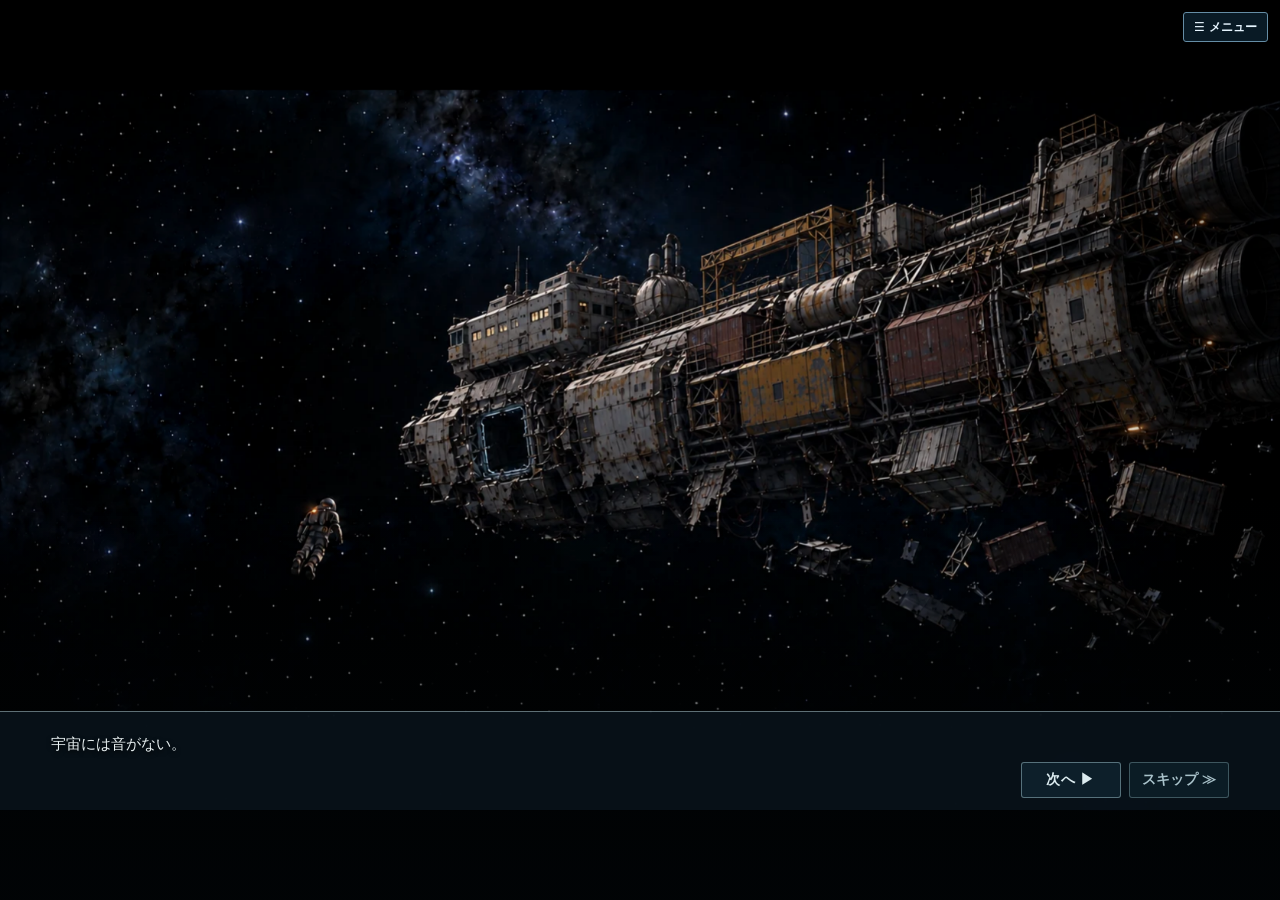
==== commit 3d4b2151: "更新" ====
--- a/index.html
+++ b/index.html
@@ -1,445 +1,17 @@
 <!doctype html>
-<html lang="ja">
-<head>
-  <meta charset="utf-8" />
-  <meta name="viewport" content="width=device-width,initial-scale=1" />
-  <title>ORBITAL SALVAGE｜オービタルサルベージ</title>
-  <meta name="description" content="4章構成の2D探索アドベンチャー『ORBITAL SALVAGE』。" />
-  <link rel="stylesheet" href="./flow.css?v=94" />
-  <style>
-    :root{color-scheme:dark;--bg:#070e18;--line:#3b6176;--gold:#e8b66d;--cyan:#88e5e5;--text:#e4edf3;--muted:#9badbd}
-    *{box-sizing:border-box}body{margin:0;background:radial-gradient(circle at 50% 0,#183044 0,#070e18 60%);color:var(--text);font-family:"Hiragino Kaku Gothic ProN","Yu Gothic",Meiryo,sans-serif}button{font:inherit;color:inherit;cursor:pointer}button:focus-visible{outline:3px solid var(--gold);outline-offset:3px}
-    .app{max-width:1440px;margin:auto;padding:17px clamp(10px,2.4vw,30px) 35px}.top{display:flex;gap:15px;justify-content:space-between;align-items:center;margin-bottom:14px;flex-wrap:wrap}.brand{font-family:Georgia,serif;letter-spacing:.13em;color:#eac48f;font-size:clamp(19px,2.4vw,31px);font-weight:bold}.subtitle{color:var(--muted);font-size:12px;letter-spacing:.12em;margin-top:5px}.tools{display:flex;gap:8px;flex-wrap:wrap}.btn{background:#162b3b;border:1px solid #52758a;border-radius:5px;padding:9px 13px;transition:.18s}.btn:hover{background:#25475a}.btn.primary{background:#a56e3f;border-color:#deb26d;color:#fff}.btn:disabled{opacity:.45;cursor:not-allowed}
-    .layout{display:grid;grid-template-columns:minmax(0,1fr) 282px;gap:14px}.screenframe{border:1px solid #53758a;background:#060c16;box-shadow:0 0 36px #0008;position:relative}.location{display:flex;justify-content:space-between;gap:10px;align-items:center;border-bottom:1px solid #375269;background:#101f2c;padding:9px 14px;font-size:12px;color:#b6d2db;letter-spacing:.08em}.location strong{color:var(--gold)}
-    .scene{position:relative;aspect-ratio:1672/941;overflow:hidden;background:#080d18 url('./residential-ring.webp') center center/100% 100% no-repeat;isolation:isolate}
-    .hull{position:absolute;inset:8% 5% 5% 7%;clip-path:polygon(1% 17%,15% 5%,47% 9%,51% 2%,85% 8%,97% 28%,95% 76%,81% 95%,24% 90%,4% 75%);background:linear-gradient(120deg,#425262 0%,#253545 21%,#0b1824 32%,#263b48 48%,#131e2c 74%,#65717a 100%);box-shadow:inset 0 0 60px #02070c}.hull:before{content:"";position:absolute;inset:12%;border:12px solid #071521;border-left-width:24px;border-right-width:20px;clip-path:polygon(0 0,100% 0,100% 100%,0 100%);background:repeating-linear-gradient(90deg,#0b1925 0 50px,#142535 51px 56px,#07111d 58px 115px)}.hull:after{content:"";position:absolute;left:14%;top:20%;width:72%;height:55%;border:2px dashed #65849855;transform:rotate(-4deg)}.beam{position:absolute;height:3.4%;background:linear-gradient(#6d7e86,#293947,#0b151e);box-shadow:0 7px 12px #02070d88;transform-origin:left center}.b1{left:3%;top:20%;width:95%;transform:rotate(13deg)}.b2{left:14%;top:80%;width:86%;transform:rotate(-14deg)}.b3{left:51%;top:5%;width:60%;transform:rotate(74deg)}
-    .debris{position:absolute;pointer-events:none;opacity:.7;border:2px solid #526d7c;background:linear-gradient(135deg,#435669,#141f2d 55%,#293c48);box-shadow:4px 7px 12px #02060a9c}.d1{left:3%;top:54%;width:17%;height:11%;transform:rotate(-29deg);clip-path:polygon(0 18%,80% 0,100% 80%,8% 100%)}.d2{left:77%;top:58%;width:18%;height:15%;transform:rotate(25deg);clip-path:polygon(0 20%,78% 0,100% 100%,12% 82%)}.d3{left:43%;top:9%;width:15%;height:12%;transform:rotate(-19deg)}.d4{left:26%;top:72%;width:17%;height:8%;transform:rotate(9deg)}.d5{left:70%;top:27%;width:12%;height:6%;transform:rotate(-18deg)}
-    .hotspot{position:absolute;z-index:3;display:grid;place-items:center;border:0;background:transparent;padding:0;transform:translate(-50%,-50%) rotate(var(--rot,0deg));border-radius:8px}.hotspot .object{width:100%;height:100%;border:1px solid transparent;border-radius:8px;background:transparent;color:transparent;font-size:0}.hotspot:hover .object,.hotspot:focus-visible .object{border-color:var(--cyan);background:#8fe4e425;box-shadow:0 0 16px #80dce366,inset 0 0 8px #9debea33}.hotspot .tag{position:absolute;bottom:105%;left:50%;transform:translateX(-50%) rotate(calc(-1 * var(--rot,0deg)));white-space:nowrap;padding:4px 8px;background:#0a1822ed;border:1px solid #699eae;color:#e9f7ff;font-size:11px;opacity:0;pointer-events:none}.hotspot:hover .tag,.hotspot:focus-visible .tag{opacity:1}.hotspot.recovered{pointer-events:none}
-    .side{display:flex;flex-direction:column;gap:12px}.panel{background:linear-gradient(145deg,#142737,#0c1724);border:1px solid #38576a;padding:15px}.panel h2{font-size:12px;letter-spacing:.16em;color:var(--gold);margin:0 0 10px}.panel p{font-size:13px;line-height:1.8;margin:0;color:#d5e0e6}.progress{height:7px;background:#07121e;margin:12px 0 8px;border:1px solid #3e5866}.progress i{display:block;height:100%;background:#b18b56;transition:width .3s}.inventory{display:grid;grid-template-columns:repeat(3,minmax(0,1fr));gap:7px}.slot{aspect-ratio:1.1;border:1px dashed #4a6676;display:grid;place-items:center;background:#091622;color:#adc2ce;font-size:22px}.slot small{font-size:9px;grid-column:1/-1;line-height:1.3;text-align:center}.notebook{font-size:12px;line-height:1.8;color:#afc3ce;min-height:65px}.notebook li{margin:3px 0}.hint{font-size:12px;color:#b6cbd4}.footnote{font-size:11px;color:#8da4b3;line-height:1.7}
-    .dialogue{display:grid;grid-template-columns:108px minmax(0,1fr);gap:14px;min-height:126px;border:1px solid #4d7386;background:#0e1c2b;margin-top:10px;padding:14px}.portrait{display:grid;place-items:center;border:1px solid #38576b;background:radial-gradient(circle at 50% 10%,#294459,#0b1823);font-size:37px;color:#a5d3e3;letter-spacing:.03em}.dialogue strong{display:block;color:#e9b576;font-size:13px;margin:0 0 8px}.dialogue p{line-height:1.9;font-size:14px;white-space:pre-line;margin:0}.dialogue .small{color:#839eac;font-size:11px;margin-top:8px}
-    .modal{position:fixed;inset:0;z-index:20;background:#01060bdc;display:grid;place-items:center;padding:15px;overflow:auto}.modal[hidden]{display:none}.modalbox{width:min(680px,100%);background:linear-gradient(140deg,#1a3042,#091521);border:1px solid #7a9aaa;box-shadow:0 25px 90px #000c;padding:clamp(19px,4vw,32px);max-height:94vh;overflow:auto}.eyebrow{color:var(--gold);font-size:11px;letter-spacing:.2em}.modal h1{font-family:Georgia,serif;font-size:clamp(24px,4vw,39px);line-height:1.3;margin:14px 0;color:#f5dfbd}.modal h3{font-size:19px;margin:7px 0 15px;color:#e6c18d}.modal p{line-height:1.9;color:#d9e5ec;font-size:14px}.modalactions{display:flex;justify-content:flex-end;gap:8px;flex-wrap:wrap;margin-top:20px}.choices{display:flex;gap:8px;flex-wrap:wrap;margin-top:13px}.zoom{height:270px;position:relative;background:linear-gradient(120deg,#0c1721,#283f4b 30%,#131f2c 90%);border:8px ridge #65747d;overflow:hidden}.zoom:before{content:"";position:absolute;inset:14px;border:4px solid #273b48;background:repeating-linear-gradient(90deg,#1c2a37 0 28%,#111e2a 28% 32%);box-shadow:inset 0 0 30px #05080d}.plate{position:absolute;inset:17% 9% 16% 10%;background:linear-gradient(130deg,#6a7b83,#384a54,#1f303c);border:5px solid #8a9999;box-shadow:8px 10px 18px #0009;display:grid;place-items:center;transform:rotate(-4deg);font-size:54px}.plate.moved{transform:translate(93%,-42%) rotate(18deg);transition:.35s;opacity:.45;pointer-events:none}.inside{position:absolute;left:26%;top:30%;font-size:70px;filter:brightness(.7);cursor:pointer;background:transparent;border:0}.inside[hidden]{display:none}.zoomcaption{font-size:12px!important;color:#9ab9c5!important}.secret{margin:12px 0;border:1px solid #526e7e;padding:10px;background:#0a1926}.secret strong{color:var(--gold)}
-    /* The supplied close-up is the same physical storage unit seen in the main scene. */
-    .modalbox{width:min(800px,100%)}
-    .zoom{height:auto;aspect-ratio:3/2;background:#101822 url('./storage-closed.webp') center/100% 100% no-repeat;border:1px solid #5b7483}
-    .zoom:before{display:none}
-    .plate{inset:0;width:100%;height:100%;clip-path:polygon(52% 34%,70% 14%,92% 77%,70% 89%);border:0;background:transparent;box-shadow:none;transform:none;display:block;font-size:0;cursor:pointer}
-    .plate:hover,.plate:focus-visible{background:#9be2ec26}
-    .opened-cover{position:absolute;left:55%;top:37%;width:22%;height:39%;background:linear-gradient(120deg,#060d16ee,#1b2937ed);border:2px solid #6b8390;box-shadow:0 0 25px #000b;display:grid;place-items:center}
-    .inside{position:static;display:grid;place-items:center;font-size:clamp(25px,5vw,64px);filter:brightness(.85);cursor:pointer;background:#17232b;border:1px solid #8a9d9e;border-radius:12px;padding:8px}
-    .zoom.opened{background-image:url('./storage-open.webp')}
-    .door-handle,.teddy-hotspot{position:absolute;border:1px solid transparent;border-radius:7px;background:transparent;cursor:pointer}
-    .door-handle{left:56.5%;top:33%;width:8%;height:22%}
-    .teddy-hotspot{left:55.6%;top:37.5%;width:9%;height:14%}
-    .door-handle:hover,.door-handle:focus-visible,.teddy-hotspot:hover,.teddy-hotspot:focus-visible{border-color:var(--cyan);background:#8fe4e42a;box-shadow:0 0 12px #65d9df77}
-    /* Keep object labels inside the visible artwork, including edge and top objects. */
-    .hotspot.edge-left .tag{left:0;right:auto;transform:none}
-    .hotspot.edge-right .tag{left:auto;right:0;transform:none}
-    .hotspot.edge-top .tag{top:105%;bottom:auto}
-    .screenframe{align-self:start;min-width:0}
-    .screenframe .dialogue{margin-top:0;border:0;border-top:1px solid #4d7386;min-width:0}
-    .dialogue>div:last-child{min-width:0;overflow-wrap:anywhere}
-    .dialogue-next{display:block;margin:7px 0 0 0;background:#17323dbb;border:1px solid #6f9aa7;border-radius:4px;padding:5px 12px;font-size:13px;color:#d4edf0;line-height:1.3;text-align:left}
-    .dialogue-next:hover,.dialogue-next:focus-visible{background:#294459;color:#fff}
-    .dialogue-next[hidden]{display:none}
-    .dialogue strong[hidden]{display:none}
-    .slot{overflow:hidden;align-content:center;gap:2px;padding:3px}
-    .slot img{display:block;width:100%;height:clamp(40px,5vw,69px);object-fit:contain}
-    .pickup-image{display:block;width:min(260px,65%);max-height:270px;object-fit:contain;margin:5px auto 12px;filter:drop-shadow(0 9px 18px #0008)}
-    /* Orbital salvage console: restrained luminous instrumentation. */
-    body{background:radial-gradient(ellipse at 18% -15%,#16364a 0,transparent 48%),radial-gradient(ellipse at 92% 32%,#142333 0,transparent 47%),#050b14}
-    .app{max-width:1510px}
-    .top{padding:5px 0 15px;border-bottom:1px solid #315363;margin-bottom:17px}
-    .brand{font-family:Georgia,'Times New Roman',serif;font-size:clamp(20px,2.6vw,33px);letter-spacing:.22em;color:#e1c49b;text-shadow:0 0 22px #c88d4c39}
-    .subtitle{letter-spacing:.18em;color:#7faabb}
-    .tools{gap:7px}
-    .btn{background:linear-gradient(150deg,#122f40,#0b1a28);border-color:#3e7282;border-radius:2px;padding:9px 15px;letter-spacing:.07em;box-shadow:inset 0 1px #8fdfea14}
-    .btn:hover{background:#244354;border-color:#88c4cb}
-    .btn.primary{background:linear-gradient(125deg,#ae7846,#765136);border-color:#d9ac73}
-    .layout{grid-template-columns:minmax(0,1fr) 290px;gap:16px}
-    .screenframe{border:1px solid #548193;box-shadow:0 20px 65px #000b,0 0 0 4px #122331;background:#08121e;overflow:hidden}
-    .screenframe:before{content:"";position:absolute;z-index:5;pointer-events:none;top:0;left:0;width:43px;height:4px;background:#e4b270;box-shadow:0 0 16px #f3c489aa}
-    .location{background:linear-gradient(90deg,#102c3b,#0a1929);border-bottom:1px solid #456c79;padding:10px 14px;color:#9bc2cf;font-family:ui-monospace,Consolas,monospace;letter-spacing:.1em}
-    .location strong{font-weight:normal;color:#a4e3df}
-    .panel{position:relative;background:linear-gradient(140deg,#122838e8,#081623f2);border:1px solid #325768;padding:17px 15px;box-shadow:inset 3px 0 #18485b,0 8px 20px #0004}
-    .panel:after{content:"";position:absolute;right:0;top:0;width:17px;height:17px;border-top:1px solid #7aafaf;border-right:1px solid #7aafaf;opacity:.75}
-    .panel h2{padding-bottom:9px;border-bottom:1px solid #2a5262;color:#d9b783;font-size:11px;letter-spacing:.18em}
-    .panel p{color:#c4d6de}
-    .progress{height:8px;background:repeating-linear-gradient(90deg,#081923 0 14%,#152d3b 14% 16%);border-color:#375867}
-    .progress i{background:linear-gradient(90deg,#62c6c8,#d8bc82);box-shadow:0 0 10px #79d3d45c}
-    .slot{background:linear-gradient(145deg,#0e2634,#09131e);border:1px solid #335c6d;border-radius:2px}
-    .dialogue{background:linear-gradient(120deg,#112b3a,#081827);border-color:#426a78}
-    .screenframe .dialogue{border-top:2px solid #4d8491;padding:13px 15px}
-    .dialogue strong{letter-spacing:.15em;color:#f0c487}
-    .dialogue p{color:#e3eef3}
-    .portrait{border:1px solid #528293;box-shadow:inset 0 0 19px #0006}
-    .dialogue-next{color:#9ce5e6;transition:transform .12s}
-    .dialogue-next:hover{transform:translateX(2px)}
-    .modalbox{border:1px solid #638da0;box-shadow:0 25px 100px #000d,inset 0 3px #cf9b63;background:linear-gradient(135deg,#142b3c,#08141f)}
-    /* SURVIVAL HUD / industrial equipment instead of generic web panels */
-    :root{--bg:#080b0d;--gold:#f5ac62;--cyan:#9dd7d1;--text:#e9e8e3;--muted:#9fa7a5}
-    body{color:var(--text);background:repeating-linear-gradient(90deg,transparent 0 79px,#ffffff04 80px),radial-gradient(ellipse at 50% -15%,#303b3c,#111719 52%,#070a0b 85%);font-family:'Arial Narrow','Hiragino Kaku Gothic ProN','Yu Gothic',sans-serif}
-    .app{padding-top:12px}
-    .top{background:linear-gradient(90deg,#222a2b,#131a1c 60%,#202829);border:1px solid #616b67;border-left:5px solid #eaa25d;padding:16px 20px;margin-bottom:12px;box-shadow:0 5px 0 #050809,0 15px 24px #0008}
-    .brand{font-family:Impact,'Arial Narrow',sans-serif;font-weight:800;font-style:italic;letter-spacing:.15em;font-size:clamp(24px,3vw,41px);color:#f1e7d6;text-shadow:3px 3px #000,0 0 12px #ffffff21}
-    .subtitle{font-family:ui-monospace,Consolas,monospace;color:#eeab6a;font-size:10px;letter-spacing:.14em}
-    .top .btn{font-family:ui-monospace,Consolas,monospace;font-weight:800;font-size:11px;letter-spacing:.1em;padding:12px 17px;background:#222a2b;border:1px solid #737d78;color:#e0e7e3;clip-path:polygon(0 0,calc(100% - 9px) 0,100% 9px,100% 100%,0 100%)}
-    .top .btn:hover{background:#d18b4c;color:#080e10;border-color:#eeb06c}
-    .screenframe{border:3px solid #596763;outline:1px solid #151a1a;box-shadow:0 0 0 6px #151c1d,0 13px 38px #000c;background:#090d10}
-    .screenframe:before{width:90px;height:6px;background:#ec994c;box-shadow:0 0 12px #f1a35c44}
-    .location{background:#202b2b;color:#d7e1da;min-height:38px;border-bottom:2px solid #738179;font-weight:bold;letter-spacing:.07em}
-    .location strong{color:#f8b16e;text-transform:uppercase}
-    .scene{box-shadow:inset 0 0 0 2px #738b84}
-    .scene:before{content:'REC ●  02 / EVA FIELD SURVEY';position:absolute;z-index:5;left:15px;top:14px;padding:7px 10px;font:700 10px ui-monospace,Consolas,monospace;letter-spacing:.12em;color:#d5e7e0;background:#0a1316b8;border-left:3px solid #e59b5e;pointer-events:none;text-shadow:0 1px 3px #000}
-    .scene:after{content:'';position:absolute;z-index:4;inset:13px;border:2px solid #c3d2bd88;clip-path:polygon(0 0,7% 0,7% 1px,93% 1px,93% 0,100% 0,100% 100%,93% 100%,93% calc(100% - 1px),7% calc(100% - 1px),7% 100%,0 100%);box-shadow:inset 0 0 18px #0009;pointer-events:none}
-    .side{gap:14px}
-    .panel{background:linear-gradient(135deg,#263131 0%,#161e20 62%,#1a2425 100%);border:2px solid #67716c;border-top:4px solid #89938a;padding:15px;box-shadow:inset 0 0 0 2px #101719,6px 7px 0 #070a0b;clip-path:polygon(0 0,calc(100% - 17px) 0,100% 17px,100% 100%,0 100%)}
-    .panel:after{width:25px;height:25px;border-color:#e49f61;top:0;right:0;transform:rotate(0deg)}
-    .panel h2{font-family:Impact,'Arial Narrow',sans-serif;font-size:15px;letter-spacing:.11em;color:#f1b273;border-bottom:2px solid #69746d;padding-bottom:12px;margin-bottom:13px}
-    .panel h2:before{content:'▌';font-family:Arial,sans-serif;color:#e68f48;margin-right:3px}
-    .panel p{color:#e2e5e0;font-size:13px}
-    .progress{height:13px;border:1px solid #87978c;background:repeating-linear-gradient(90deg,#0f1819 0 19%,#647068 19% 20%);margin:17px 0 12px}
-    .progress i{background:repeating-linear-gradient(110deg,#b77740 0 10px,#e5ae6b 10px 20px);box-shadow:inset 0 2px #f6d29b88}
-    .slot{border:1px solid #69776e;background:radial-gradient(ellipse at 50% 20%,#3b4841,#0f1819 70%);box-shadow:inset 0 0 0 2px #111a1b;min-height:80px;color:#e8ac73}
-    .slot small{font-weight:bold;color:#e4e6df}
-    .notebook{font-family:ui-monospace,'Yu Gothic',monospace;font-size:11px;color:#d5e5d9;line-height:2.1}
-    .screenframe .dialogue{background:linear-gradient(90deg,#273231,#131e20 55%,#1b2929);border-top:4px solid #77877a;padding:14px;min-height:134px;gap:17px}
-    .dialogue strong{font-family:Impact,'Arial Narrow',sans-serif;font-weight:bold;color:#ffbd79;font-size:17px;letter-spacing:.09em;margin-bottom:6px}
-    .dialogue p{font-size:15px;line-height:1.75;color:#f0f0ea}
-    .portrait{border:2px solid #86968b;box-shadow:0 0 0 3px #111a1a,inset 0 -12px 20px #060c0cb8;background-color:#0d1313}
-    .portrait.neutral{background:radial-gradient(circle,#243634 0,#101a1a 67%);position:relative;font-size:0}
-    .portrait.neutral:before{content:'';display:block;width:43px;height:43px;border:2px solid #8bb5a3;border-radius:50%;box-shadow:0 0 0 8px #8bb5a310,inset 0 0 0 9px #8bb5a318}
-    .portrait.neutral:after{content:'+';position:absolute;color:#b1e6d4;font:300 33px ui-monospace,Consolas,monospace;line-height:1}
-    .dialogue-next{font-size:21px;font-weight:900;color:#f0ae6c;background:#162121;min-width:30px;border:1px solid #7b8b7d;margin-top:3px;padding:0 5px}
-    .dialogue-next:hover{background:#a77142;color:#fff}
-    .btn.primary{background:linear-gradient(135deg,#e0a564,#ad6832);color:#101617;font-weight:800;border:1px solid #ffc784;border-radius:1px}
-    .modalbox{background:linear-gradient(135deg,#263231,#101b1e);border:2px solid #819087;border-top:5px solid #d99a5b;box-shadow:0 15px 80px #000e}
-    .eyebrow{color:#f0ad6a}
-    /* physical game-menu controls, with a clear hierarchy */
-    .tools{gap:8px}
-    .top .tools .btn{position:relative;display:flex;flex-direction:column;justify-content:center;align-items:center;gap:4px;min-width:100px;min-height:69px;padding:7px 12px 8px;background:linear-gradient(145deg,#303b39,#111a1b);border:1px solid #8c978b;border-bottom:4px solid #738376;clip-path:polygon(0 0,calc(100% - 12px) 0,100% 12px,100% 100%,0 100%);box-shadow:inset 3px 0 #495a51;letter-spacing:.07em}
-    .top .tools .btn:before{display:block;color:#e9b276;font:800 23px ui-monospace,Consolas,monospace;line-height:1;transition:transform .15s}
-    #hintBtn:before{content:'?'}
-    #journalBtn:before{content:'≡'}
-    #restartBtn:before{content:'↻'}
-    .top .tools .btn:hover{background:#b77c45;border-color:#f4c084;color:#0a1010}
-    .top .tools .btn:hover:before{color:#101614;transform:scale(1.07)}
-    /* in-game interaction panel: industrial HUD, not a browser alert */
-    .modal{background:radial-gradient(ellipse at center,#121a1acc,#020607f4);backdrop-filter:blur(5px)}
-    .modalbox{position:relative;width:min(820px,100%);padding:52px clamp(18px,4vw,36px) 25px;border:2px solid #8b968b;border-top:6px solid #d59a5a;clip-path:polygon(0 0,calc(100% - 25px) 0,100% 25px,100% 100%,0 100%);box-shadow:0 0 0 5px #101819,0 20px 80px #000e,inset 0 0 55px #0008}
-    .modalbox:before{content:'OS-02   /   EXPLORATION TERMINAL';position:absolute;left:0;right:0;top:0;height:35px;padding:10px 20px;border-bottom:1px solid #707e73;background:#303c39;color:#e9b577;font:700 10px ui-monospace,Consolas,monospace;letter-spacing:.13em}
-    .modal h1{font-family:Impact,'Arial Narrow',sans-serif;font-style:italic;letter-spacing:.06em;color:#f2e3cb;text-transform:uppercase}
-    .modal h3{font-family:Impact,'Arial Narrow',sans-serif;font-size:24px;letter-spacing:.04em;color:#f1d0a3;padding-bottom:10px;border-bottom:1px solid #566961}
-    .modal p{color:#e3e9e3}
-    .modalactions{padding-top:12px;border-top:1px solid #43544e}
-    .modalactions .btn{min-width:110px;font-weight:bold;border-radius:1px}
-    .secret{background:#182826;border-left:4px solid #d39a61;border-top:1px solid #6d7d70;border-right:1px solid #6d7d70;border-bottom:1px solid #6d7d70}
-    .secret strong{font-size:13px;letter-spacing:.13em;color:#f1b87d}
-    .event-stage{position:relative;overflow:hidden;min-height:310px;background:radial-gradient(ellipse at 55% 40%,#37443e,#11191b 70%);border:2px solid #73857b;margin:12px 0 16px;display:flex;justify-content:center;align-items:flex-start}
-    .event-stage img{width:min(300px,64%);height:270px;object-fit:contain;filter:drop-shadow(0 5px 20px #000b)}
-    .event-subtitle{position:absolute;bottom:0;left:0;right:0;padding:15px 18px;background:linear-gradient(90deg,#090f10ec,#1a2929e9);border-top:2px solid #d39b60;color:#f4eee2;font-size:14px;line-height:1.7}
-    .event-subtitle strong{display:block;color:#ffbd79;letter-spacing:.1em;margin-bottom:3px}
-    @media(max-width:540px){.top .tools .btn{min-width:79px;min-height:60px;font-size:10px;padding:6px 8px}.event-stage{min-height:270px}.event-stage img{height:225px}}
-    @media(max-width:920px){.layout{grid-template-columns:1fr}}
-    .portrait{position:relative;overflow:hidden;min-height:98px;background-image:url('./esteban-eva.webp');background-repeat:no-repeat;background-size:350% auto;background-position:center top;font-size:0}
-    .portrait.nana{background-image:url('./nana-eva.webp')}
-    .portrait.neutral{background-image:none;font-size:34px}
-    @media(max-width:540px){.portrait{min-height:86px;background-size:390% auto}}
-    @media(max-width:920px){.layout{grid-template-columns:1fr}.side{display:grid;grid-template-columns:repeat(2,minmax(0,1fr))}}@media(max-width:540px){.app{padding:9px 8px 25px}.brand{font-size:19px}.side{grid-template-columns:1fr}.dialogue{grid-template-columns:60px 1fr;padding:10px;gap:9px}.portrait{font-size:22px}.dialogue p{font-size:13px}.location{font-size:10px}.modalbox{padding:18px}}
-    /* Visual direction v11: translucent, restrained tactical interface. */
-    :root{--bg:#080e13;--gold:#dfb184;--cyan:#a1d5dd;--text:#edf2f3;--muted:#a5b2b9}
-    body{background:radial-gradient(ellipse 70% 65% at 25% 20%,#1a2d36 0,transparent 70%),radial-gradient(ellipse 70% 65% at 85% 80%,#12272a 0,transparent 70%),#070e14;color:var(--text);font-family:'Hiragino Kaku Gothic ProN','Yu Gothic',Arial,sans-serif}
-    .app{max-width:1530px;padding-top:18px}
-    .top{min-height:58px;margin-bottom:14px;padding:7px 4px 13px 6px;border:0;border-bottom:1px solid #a6c6ca42;background:transparent;box-shadow:none}
-    .brand{font-family:'Arial Narrow',Arial,sans-serif;font-style:normal;font-weight:750;font-size:clamp(23px,2.7vw,34px);letter-spacing:.16em;color:#e7eeed;text-shadow:none}
-    .subtitle{color:#8daeb9;font-size:11px;letter-spacing:.13em}
-    .top .tools{gap:5px}
-    .top .tools .btn{display:flex;flex-direction:row;gap:9px;min-width:0;min-height:38px;padding:7px 12px;background:#101d25a8;border:1px solid #8eacb64a;border-bottom:1px solid #8eacb64a;border-radius:4px;clip-path:none;box-shadow:none;color:#d4e1e5;font-family:inherit;font-size:12px;font-weight:600;letter-spacing:.02em;backdrop-filter:blur(12px)}
-    .top .tools .btn:before{font:500 19px Arial,sans-serif;color:#a9c6ce}
-    .top .tools .btn:hover{background:#365361d4;border-color:#accdd6;color:#fff}
-    .top .tools .btn:hover:before{color:#fff}
-    .layout{gap:12px;grid-template-columns:minmax(0,1fr) 286px}
-    .screenframe{border:1px solid #8eb7bf6b;outline:0;box-shadow:0 15px 45px #0009;background:#10191de6;overflow:hidden}
-    .screenframe:before{display:none}
-    .location{min-height:34px;padding:8px 12px;background:#0b171dde;border:0;border-bottom:1px solid #87b5bc51;color:#b1c8cc;font-size:11px;font-weight:500;letter-spacing:.05em}
-    .location strong{color:#bde0e4;font-weight:500}
-    .scene{box-shadow:none}
-    .scene:before{content:'●  LIVE FEED  /  EVA-02';top:10px;left:12px;padding:6px 8px;border:0;border-radius:3px;background:#041018a3;color:#b7d5dd;font:600 10px ui-monospace,Consolas,monospace;text-shadow:0 1px 3px #000;letter-spacing:.08em}
-    .scene:after{inset:8px;border:0;border-radius:3px;box-shadow:inset 0 0 0 1px #d0e9df2b;clip-path:none}
-    .side{gap:10px}
-    .panel{padding:15px;background:#0a171dcc;border:1px solid #9cc1c34d;border-top:1px solid #9cc1c34d;border-radius:4px;clip-path:none;box-shadow:0 9px 23px #0004;backdrop-filter:blur(13px)}
-    .panel:after{display:none}
-    .panel h2{font-family:inherit;font-size:11px;font-weight:700;letter-spacing:.12em;color:#c8dce1;padding-bottom:10px;border-bottom:1px solid #a9c9cf30;margin-bottom:12px}
-    .panel h2:before{content:'';display:inline-block;width:3px;height:10px;background:#86c5d1;margin-right:9px;vertical-align:-1px}
-    .panel p{font-size:12px;line-height:1.8;color:#d4e0e2}
-    .progress{height:5px;margin:14px 0 11px;border:0;background:#829ea044}
-    .progress i{background:linear-gradient(90deg,#71b8c6,#d4d9d5);box-shadow:0 0 9px #6bc1c35e}
-    .slot{aspect-ratio:1;min-height:0;background:#16262ca8;border:1px solid #a6c0c342;border-radius:3px;box-shadow:none}
-    .slot small{font-weight:500;color:#d6e4e7}
-    .notebook{color:#cadbdf;font-family:inherit;font-size:12px;line-height:1.9}
-    .screenframe .dialogue{background:#07151dd9;border-top:1px solid #9bc2c866;min-height:120px;padding:12px 15px;gap:14px}
-    .dialogue strong{font-family:inherit;font-size:13px;font-weight:700;letter-spacing:.06em;color:#d5e8eb;margin-bottom:6px}
-    .dialogue p{font-size:14px;color:#f0f5f4;line-height:1.85}
-    .portrait{border:1px solid #8db6bc8c;border-radius:3px;box-shadow:none;background-color:#0d1e24}
-    .portrait.neutral{background:#142831ad}
-    .portrait.neutral:before{height:38px;width:38px;border:1px solid #87b8c2;box-shadow:none}
-    .portrait.neutral:after{font-size:27px;color:#9fd2dc}
-    .dialogue-next{border:0;background:transparent;color:#a9d8e0;font-size:18px;min-width:23px;padding:1px 3px}
-    .dialogue-next:hover{background:#7aa6b83b}
-    .btn,.btn.primary{border-radius:3px;font-weight:600;box-shadow:none}
-    .btn{background:#20343dc4;border:1px solid #789aa57c;color:#e7f2f3}
-    .btn.primary{background:#a7bac1e6;color:#0a2029;border:1px solid #bcd4da}
-    .btn.primary:hover{background:#d7e8eb;color:#081c23}
-    .modal{background:#030b10b9;backdrop-filter:blur(6px)}
-    .modalbox{width:min(800px,100%);padding:43px clamp(18px,4vw,32px) 23px;border:1px solid #a9cbd199;border-top:1px solid #a9cbd199;border-radius:5px;clip-path:none;background:linear-gradient(135deg,#14262cdb,#08151bdc);box-shadow:0 20px 65px #000b;backdrop-filter:blur(18px)}
-    .modalbox:before{height:31px;padding:9px 16px;background:#0c1f27a8;border-bottom:1px solid #aecbd24d;color:#a9c9d1;letter-spacing:.1em;font-size:10px}
-    .modal h1{font-family:inherit;font-style:normal;font-size:clamp(23px,3vw,32px);letter-spacing:.04em;color:#edf5f4}
-    .modal h3{font-family:inherit;font-weight:700;font-size:20px;letter-spacing:.02em;color:#e4f0f1;border-bottom:1px solid #a9c6ca3d}
-    .modalactions{border-top:1px solid #adc9ca2b;padding-top:14px}
-    .eyebrow{color:#9dcdd6}
-    .secret{background:#122831ad;border:1px solid #90b8be64;border-left:2px solid #98d2d9;border-radius:2px}
-    .secret strong{color:#d9e7e6}
-    .event-stage{background:#102329b8;border:1px solid #a3c3c365;border-radius:4px}
-    .event-subtitle{background:#071219c9;border-top:1px solid #a7d6d96e;backdrop-filter:blur(8px);color:#ecf5f4}
-    .event-subtitle strong{color:#b9dce1}
-    @media(max-width:920px){.layout{grid-template-columns:1fr}}
-    @media(max-width:540px){.top .tools .btn{min-width:0;min-height:37px;padding:7px 9px;font-size:11px}.top .tools .btn:before{font-size:17px}.modalbox{padding:43px 17px 17px}.dialogue{grid-template-columns:60px 1fr}}
-    /* Exploration-first layout: no UI obscures the supplied image. */
-    .app{max-width:1700px;padding:8px clamp(7px,1.2vw,18px) 22px}
-    .top{min-height:40px;padding:2px 6px 6px;margin-bottom:7px;gap:8px;flex-wrap:nowrap}
-    .brand{font-size:clamp(19px,2vw,25px);letter-spacing:.11em}
-    .subtitle{font-size:9px;margin-top:0;letter-spacing:.06em}
-    .tools{flex-shrink:0}
-    .top .tools .btn{min-height:29px;padding:3px 9px;font-size:11px;gap:6px;border-color:#90b1b63b;background:#12222ab0}
-    .top .tools .btn:before{font-size:14px}
-    .layout{display:flex;flex-direction:column;gap:8px}
-    .screenframe{width:100%;align-self:stretch;border-color:#89aeb65a}
-    .location{min-height:25px;padding:5px 11px;font-size:10px}
-    .scene{width:100%;aspect-ratio:1672/941}
-    .scene:before{font-size:9px;padding:5px 7px;top:8px;left:9px}
-    .scene:after{inset:5px}
-    .screenframe .dialogue{grid-template-columns:76px minmax(0,1fr);min-height:87px;padding:8px 12px;gap:11px}
-    .portrait{min-height:70px}
-    .dialogue strong{font-size:12px;margin:1px 0 3px}
-    .dialogue p{font-size:13px;line-height:1.6}
-    .dialogue-next{margin-top:0;line-height:1}
-    .side{display:grid;grid-template-columns:1.15fr 1fr 1.15fr;gap:8px;align-items:stretch}
-    .panel{min-width:0;padding:10px 12px;box-shadow:none}
-    .panel h2{font-size:10px;padding-bottom:6px;margin:0 0 7px}
-    .panel p{font-size:11px;line-height:1.6}
-    .progress{height:4px;margin:8px 0 7px}
-    .panel .btn{padding:5px 12px;font-size:11px}
-    .panel [style*="margin-top:13px"]{margin-top:7px!important}
-    .inventory{grid-template-columns:repeat(3,minmax(0,90px));gap:6px}
-    .slot{aspect-ratio:1.4;padding:2px;min-height:0}
-    .slot img{height:clamp(31px,4vw,56px)}
-    .slot small{font-size:9px}
-    .notebook{font-size:11px;min-height:0;line-height:1.7}
-    @media(max-width:800px){.side{grid-template-columns:repeat(2,minmax(0,1fr))}.side .panel:last-child{grid-column:1/-1}}
-    @media(max-width:540px){.top{align-items:flex-start;flex-wrap:wrap;gap:5px}.tools{width:100%;justify-content:flex-end}.top .tools .btn{padding:5px 9px;font-size:10px}.location{font-size:9px;letter-spacing:0}.screenframe .dialogue{grid-template-columns:56px minmax(0,1fr);padding:7px 9px;min-height:76px}.portrait{min-height:61px}.dialogue p{font-size:12px}.side{grid-template-columns:1fr}.side .panel:last-child{grid-column:auto}.inventory{grid-template-columns:repeat(3,minmax(0,75px))}}
-    /* Compact centered communications console below the artwork. */
-    .screenframe{background:#0a151abc}
-    .screenframe .dialogue{width:min(880px,calc(100% - 20px));margin:7px auto 9px;padding:8px 12px;min-height:84px;border:1px solid #95bac46f;border-radius:3px;background:linear-gradient(100deg,#0b1d25e8,#152832da);box-shadow:0 3px 16px #0005}
-    /* Dedicated command-mode HUD for hints and scan archive. */
-    .modalbox.hud-command{width:min(790px,100%);padding:55px clamp(20px,4vw,33px) 22px;background:linear-gradient(125deg,#0b2029ee,#102b35e8 68%,#081923ed);border:1px solid #8ac5d0a8;box-shadow:0 18px 80px #000d,inset 0 0 0 1px #163945,0 0 40px #53b1c015}
-    .hud-command .hud-heading{display:flex;gap:10px;align-items:center;justify-content:space-between;padding-bottom:13px;border-bottom:1px solid #7aafb975;font:600 11px ui-monospace,Consolas,monospace;letter-spacing:.13em;color:#a1d2db}
-    .hud-command .hud-heading .hud-online{color:#8ee0cf;white-space:nowrap}
-    .hud-command h3{border:0;padding:14px 0 6px;margin:0;color:#eff7f7;font-size:23px}
-    .hud-command .hud-readout{padding:16px 17px;margin:13px 0 16px;border:1px solid #90bcc66b;border-left:3px solid #8bced9;background:linear-gradient(100deg,#183a46a8,#0c232ca6);position:relative}
-    .hud-command .hud-readout:before{content:'TRANSMISSION DATA';display:block;margin-bottom:10px;font:600 10px ui-monospace,Consolas,monospace;letter-spacing:.13em;color:#90c4d0}
-    .hud-command .hud-readout p{font-size:15px;line-height:2;margin:0;color:#f0f7f7}
-    .hud-command .hud-stat{font:600 11px ui-monospace,Consolas,monospace;color:#9dced7;letter-spacing:.06em}
-    .hud-command .hud-list{display:grid;grid-template-columns:repeat(2,minmax(0,1fr));gap:6px;padding:0;margin:6px 0;list-style:none}
-    .hud-command .hud-list li{min-width:0;padding:8px 9px;border:1px solid #85b7c248;background:#102d37a8;color:#deedef;font-size:12px}
-    .hud-command .hud-list li:before{content:'›';color:#86d4db;margin-right:8px;font-weight:bold}
-    .hud-command .modalactions{border-top:1px solid #80abb351}
-    @media(max-width:540px){.screenframe .dialogue{width:calc(100% - 12px);margin:5px auto 6px;padding:7px}.hud-command .hud-list{grid-template-columns:1fr}.hud-command .hud-readout{padding:12px}}
-    /* Borderless character dialogue: portrait and words only. */
-    .screenframe{background:transparent;border:0;box-shadow:none}
-    .screenframe .dialogue{width:min(970px,100%);grid-template-columns:104px minmax(0,1fr);align-items:center;gap:17px;min-height:114px;margin:8px auto 5px;padding:4px 10px;background:transparent;border:0;border-radius:0;box-shadow:none}
-    .dialogue strong{display:none!important}
-    .dialogue p{font-size:15px;line-height:1.85;color:#f3f6f4;text-shadow:0 2px 5px #000a}
-    .portrait{height:106px;min-height:106px;border:0;border-radius:0;box-shadow:none;background-color:transparent}
-    .portrait.neutral{background-color:transparent}
-    .dialogue-next{margin-top:3px}
-    @media(max-width:540px){.screenframe .dialogue{grid-template-columns:75px minmax(0,1fr);gap:10px;min-height:88px;padding:3px 8px}.portrait{height:79px;min-height:79px}.dialogue p{font-size:13px;line-height:1.65}}
-    /* Wide cinematic discovery still, dialogue composited by the game. */
-    .modalbox.event-modal{width:min(1180px,100%);padding:40px 14px 14px;background:#09151bdc;border-color:#87afb87d}
-    .event-modal .eyebrow{padding-left:7px}
-    .event-modal h3{margin:7px 7px 10px;padding:0 0 7px;border-bottom:0;font-size:17px}
-    .event-modal .event-stage{width:100%;aspect-ratio:1672/941;min-height:0;margin:0 0 11px;border:0;border-radius:2px;display:block;background:#080f16}
-    .event-modal .event-stage img{width:100%;height:100%;max-height:none;object-fit:cover;filter:none;display:block}
-    .event-modal .event-subtitle{padding:15px 21px;background:linear-gradient(90deg,#061018e8,#071522c6 75%,#07152268);border-top:1px solid #a5cbd77a;font-size:clamp(13px,1.4vw,17px);line-height:1.65}
-    .event-modal .event-subtitle strong{display:block;font-size:12px;margin-bottom:3px}
-    .event-modal>p{font-size:12px;margin:5px 8px 10px}
-    .event-modal .modalactions{margin-top:10px}
-    @media(max-width:540px){.modalbox.event-modal{padding:39px 7px 10px}.event-modal .event-subtitle{padding:8px 11px;font-size:12px}.event-modal .event-subtitle strong{font-size:10px}}
-    /* Keep dialogue width; enlarge portrait crop and separate it from text. */
-    .screenframe .dialogue{width:min(970px,100%);grid-template-columns:126px minmax(0,1fr);gap:34px;min-height:126px}
-    .portrait{width:100%;height:122px;min-height:122px;background-size:410% auto;background-position:center top}
-    @media(max-width:540px){.screenframe .dialogue{grid-template-columns:82px minmax(0,1fr);gap:17px;min-height:92px}.portrait{height:88px;min-height:88px;background-size:430% auto}}
-    /* Portrait framing from transparent full-body sources: keep helmets intact. */
-    .portrait{background-size:305% auto;background-position:center top;-webkit-mask-image:linear-gradient(to bottom,#000 0%,#000 64%,transparent 100%);mask-image:linear-gradient(to bottom,#000 0%,#000 64%,transparent 100%)}
-    .portrait.nana{background-size:295% auto;background-position:center top}
-    .portrait.neutral{-webkit-mask-image:none;mask-image:none}
-    @media(max-width:540px){.portrait{background-size:305% auto}.portrait.nana{background-size:295% auto}}
-    /* Larger on-screen portrait area, not a tighter zoom crop. */
-    .screenframe .dialogue{grid-template-columns:172px minmax(0,1fr);min-height:180px}
-    .portrait{height:172px;min-height:172px;background-size:285% auto}
-    .portrait.nana{background-size:275% auto}
-    @media(max-width:540px){.screenframe .dialogue{grid-template-columns:112px minmax(0,1fr);min-height:122px}.portrait{height:116px;min-height:116px;background-size:285% auto}.portrait.nana{background-size:275% auto}}
-    /* Correction: dialogue HEIGHT stays fixed; portrait fills that height. */
-    .screenframe .dialogue{height:126px;min-height:126px;grid-template-columns:150px minmax(0,1fr);gap:34px;padding:0 10px}
-    .portrait{height:126px;min-height:126px;background-size:250% auto;-webkit-mask-image:linear-gradient(to bottom,#000 0%,#000 84%,transparent 100%);mask-image:linear-gradient(to bottom,#000 0%,#000 84%,transparent 100%)}
-    .portrait.nana{background-size:245% auto}
-    @media(max-width:540px){.screenframe .dialogue{height:92px;min-height:92px;grid-template-columns:101px minmax(0,1fr);gap:16px;padding:0 7px}.portrait{height:92px;min-height:92px;background-size:250% auto}.portrait.nana{background-size:245% auto}}
-    /* Responsive safeguards shared by the chapter-select, exploration and modal screens. */
-    html,body{max-width:100%;overflow-x:clip}
-    .app,.screenframe,.layout,.top,.side,.panel{min-width:0}
-    .top{flex-wrap:wrap;row-gap:8px}
-    .top>div:first-child{min-width:0;overflow-wrap:anywhere}
-    .tools{min-width:0;max-width:100%;justify-content:flex-end}
-    .location{flex-wrap:wrap;overflow-wrap:anywhere}
-    .screenframe .dialogue{height:auto;min-height:126px}
-    .dialogue>div:last-child,.panel,.modalbox{min-width:0;overflow-wrap:anywhere}
-    .modal{place-items:safe center;overscroll-behavior:contain}
-    .modalbox{max-height:calc(100dvh - 30px);overscroll-behavior:contain}
-    .modalactions .btn,.choices .btn{max-width:100%;white-space:normal}
-    .event-stage img,.modalbox img{max-width:100%;height:auto}
-    @media(max-width:1100px){.side{grid-template-columns:repeat(2,minmax(0,1fr))}.side .panel:last-child{grid-column:1/-1}}
-    @media(max-width:650px){.top{align-items:flex-start}.top .tools{width:100%;justify-content:flex-start}.side{grid-template-columns:1fr}.side .panel:last-child{grid-column:auto}.screenframe .dialogue{min-height:92px;grid-template-columns:clamp(64px,22vw,101px) minmax(0,1fr);gap:clamp(8px,2vw,16px);padding:5px 8px}.portrait{height:92px;min-height:92px}.modal{padding:8px}.modalbox{max-height:calc(100dvh - 16px)}.modalactions{gap:6px}}
-    @media(max-height:500px){.modal{padding:6px}.modalbox{max-height:calc(100dvh - 12px)}}
-    /* Match chapter-four interface text to the artwork's viewport-based scale. */
-    @media(min-width:700px), (pointer:fine){
-      .app{width:96vw;max-width:none;padding:.55vw .8vw 2vw}
-      .brand{font-size:1.65vw}.subtitle,.location,.panel h2,.panel p{font-size:clamp(7px,.85vw,20px)}
-      .top .tools .btn,.btn,.dialogue-next{font-size:clamp(7px,.9vw,22px);padding:.45vw .8vw}
-      .dialogue p{font-size:1.15vw}.panel{padding:.8vw}
-      .modalbox{width:min(90vw,55vw);padding:2.4vw 1.7vw 1.3vw}
-      .modal h1{font-size:2vw}.modal h3{font-size:1.4vw}.modal p{font-size:1vw}
-      .modalactions .btn,.choices .btn{min-height:2.7vw}
-    }
-    @media(pointer:fine) and (max-width:699px){
-      .top{display:grid;grid-template-columns:minmax(0,1fr) auto;gap:.6vw;padding-inline-end:10vw!important}
-      .top .tools{width:auto;justify-content:flex-end;gap:.4vw}
-      .screenframe .dialogue{min-height:0;grid-template-columns:minmax(0,9vw) minmax(0,1fr);gap:1vw;padding:.5vw .65vw}
-      .portrait{height:7vw;min-height:0}
-    }
-  </style>
-  <link rel="stylesheet" href="./exploration-enhancements.css?v=94">
-</head>
-<body>
-<main class="app" id="gameApp" hidden>
-  <header class="top"><div><div class="brand">ORBITAL SALVAGE</div><div class="subtitle"><span id="chapterFourSubtitle"></span></div></div><div class="tools"><button class="btn" id="hintBtn">ヒント</button><button class="btn" id="journalBtn">調査記録</button></div></header>
-  <div class="layout">
-    <section class="screenframe" aria-label="探索画面"><div class="location"><span>LOCATION 02 / 都市衛星 居住リング跡</span><strong>探索中 · 船外活動</strong></div><div class="explore-toolbar"><span class="explore-note">ホイール・ピンチで拡大 / 拡大中はドラッグで移動</span><small class="chapter4-scan-mode">TRACE CORRELATION / 痕跡照合</small><button id="resetView" type="button">表示を戻す</button><button id="nanaScanner" type="button" aria-pressed="false">スキャン</button><button id="memoryPuzzleButton" class="memory-trigger" type="button">記憶の照合：断片 0/3</button></div><div class="explore-viewport" id="exploreViewport"><div class="scene" id="scene"></div></div>
-      <section class="dialogue" aria-live="polite"><div class="portrait" id="speakerIcon">E</div><div><strong id="speaker">エステバン</strong><p id="line">「……居住区の残骸だ。リストの物を探すぞ」</p><button class="dialogue-next" id="dialogueNext" title="次のセリフへ" aria-label="次のセリフへ" hidden>▶</button></div></section>
-    </section>
-    <aside class="side"><section class="panel"><h2>RECOVERY ORDER / 回収依頼</h2><p>廃棄された都市衛星の居住区から、生活用品を回収する。</p><div class="progress"><i id="progressBar" style="width:0%"></i></div><p id="goalText">回収 0 / 3</p><div style="margin-top:13px"><button class="btn primary" id="returnBtn" disabled>帰還する</button></div></section><section class="panel"><h2>CARGO / 回収袋</h2><div class="inventory" id="inventory"><div class="slot">＋</div><div class="slot">＋</div><div class="slot">＋</div></div></section><section class="panel"><h2>SCAN LOG / 調査状況</h2><div class="notebook" id="scanLog">気になる物をクリックして調べよう。</div></section></aside>
-  </div>
-</main>
-<div id="storyRoot" class="story-root" hidden></div>
-<div class="modal" id="modal" hidden><div class="modalbox" id="modalBody"></div></div>
-<script src="./chapter-display.js"></script>
-<script src="./flow.js"></script>
-<script src="./game-sfx.js"></script>
-<script src="./chapter4-bgm.js"></script>
-<script src="./game-menu.js?v=94"></script>
-<script src="./exploration-enhancements.js"></script>
-<script src="./clue-link-puzzle.js"></script>
-<script>
-  'use strict';
-  const scene=document.getElementById('scene'),modal=document.getElementById('modal'),modalBody=document.getElementById('modalBody');
-  const items=[
-    {id:'locker',name:'建付けの悪い収納庫',symbol:'',x:77,y:35,w:15,h:35,rot:'0deg',kind:'zoom',important:true},
-    {id:'cup',name:'ひびの入ったマグカップ',symbol:'',x:12,y:39,w:6,h:12,rot:'-5deg',kind:'story',dialogue:[['ナナ','「ここで、誰かが飲み物を飲んでいたの？」'],['エステバン','「……ああ。大した物じゃねぇがな」']]},
-    {id:'drawing',name:'壁の子供の落書き',symbol:'',x:37,y:22,w:9,h:20,rot:'0deg',kind:'story',dialogue:[['ナナ','「家族の絵……かな」'],['エステバン','「……さあな。余計なこと考えずに手を動かせ」']]},
-    {id:'vase',name:'欠けた花瓶',symbol:'',x:84,y:81,w:10,h:15,rot:'-12deg',kind:'story',dialogue:[['ナナ','「……これは、何を入れていたの？」'],['エステバン','「花だろうよ。今じゃ欠けた容器だ」'],['ナナ','「……それでも、きれいな模様だね」']]},
-    {id:'frame',name:'割れた写真立て',symbol:'',x:9.7,y:69,w:11,h:20,rot:'-12deg',kind:'flavor',line:'割れたガラスに、居住区の冷たい光が反射している。'},
-    {id:'dish',name:'食器の束',symbol:'',x:24,y:53,w:13,h:20,rot:'0deg',kind:'collect',line:'まだ使えそうな食器だ。丁寧に回収する。',cargo:'食器',cargoIcon:'◉'},
-    {id:'light',name:'照明モジュール',symbol:'',x:84,y:14,w:10,h:17,rot:'-20deg',kind:'collect',line:'照明モジュール。壁から外して回収できそうだ。',cargo:'照明',cargoIcon:'✦'},
-    {id:'music',name:'小型音楽プレイヤー',symbol:'',x:47,y:82,w:6,h:10,rot:'-30deg',kind:'flavor',line:'小型の音楽プレイヤーのようだ。充電は切れている。'},
-    {id:'poster',name:'古い金属容器',symbol:'',x:39.7,y:76,w:5.5,h:10,rot:'-5deg',kind:'flavor',line:'古い金属容器。使い込まれた日用品らしい。'},
-    {id:'fabric',name:'漂う布',symbol:'',x:81,y:73,w:16,h:15,rot:'-12deg',kind:'flavor',line:'薄い布地が破損した家具に絡んでいる。回収対象ではない。'},
-    {id:'pipe',name:'剥き出しの配線',symbol:'',x:67,y:10,w:15,h:15,rot:'12deg',kind:'flavor',line:'配線が天井から垂れ下がっている。通電しているかは不明だ。'}
-  ];
-  const seen=new Set(),collected=new Set(),memoryClues=new Set();let doorOpened=false,teddyFound=false,hintStage=0,finished=false,missionNotified=false,memorySolved=false,memoryHintLevel=0;
-  let memoryDraft={mirror:false,order:['','','']};
-  let memoryPuzzle=null;
-  const saveChapterFour=()=>window.storyGame?.saveProgress('chapter4');
-  const byId=id=>document.getElementById(id);
-  let speechQueue=[];
-  function showSpeech(who,message){const isCharacter=who==='ナナ'||who==='エステバン';byId('speaker').textContent=isCharacter?who:'';byId('speaker').hidden=!isCharacter;const portrait=byId('speakerIcon');portrait.className='portrait'+(who==='ナナ'?' nana':who==='エステバン'?'':' neutral');portrait.textContent='';portrait.setAttribute('aria-label',isCharacter?who+'の顔絵':'スキャン情報');byId('line').textContent=message;byId('dialogueNext').hidden=speechQueue.length===0;}
-  function converse(lines){speechQueue=lines.slice(1);showSpeech(...lines[0]);}
-  function say(who,message){converse([[who,message]]);}
-  byId('dialogueNext').onclick=()=>{if(speechQueue.length)showSpeech(...speechQueue.shift());};
-  const itemImages={dish:'item-dishes.webp',light:'item-light.webp',teddy:'item-teddy.webp'};
-  function update(){const count=collected.size;byId('goalText').textContent=`回収 ${count} / 3`;byId('progressBar').style.width=`${count/3*100}%`;byId('returnBtn').disabled=count<3;byId('inventory').innerHTML=[...collected].map(id=>{let it=items.find(x=>x.id===id);const name=it?it.cargo:'熊のぬいぐるみ';return `<div class="slot" title="${name}"><img src="./${itemImages[id]}" alt="${name}"><small>${it?it.cargo:'ぬいぐるみ'}</small></div>`}).join('')+Array.from({length:3-count},()=>'<div class="slot">＋</div>').join('');byId('scanLog').innerHTML=`調査した箇所：${seen.size} / ${items.length}<br>回収した物：${count}点<br>${teddyFound?'熊のぬいぐるみを発見済み':'収納の奥にも何かありそうだ'}`;document.querySelectorAll('.hotspot').forEach(el=>{el.classList.toggle('seen',seen.has(el.dataset.id));el.classList.toggle('recovered',collected.has(el.dataset.id));});}
-  function close(){modal.hidden=true;modalBody.replaceChildren();}
-  function playCompletionTone(){try{const settings=window.storyGame?.readSettings?.()||{},level=settings.mute?0:.055*(settings.master??100)/100*(settings.effects??100)/100;if(level<=0)return;const Type=window.AudioContext||window.webkitAudioContext;if(!Type)return;const audio=new Type();audio.resume();const t=audio.currentTime;[520,780].forEach((frequency,i)=>{const oscillator=audio.createOscillator(),volume=audio.createGain();oscillator.type='sine';oscillator.frequency.value=frequency;volume.gain.setValueAtTime(.0001,t+i*.13);volume.gain.exponentialRampToValueAtTime(Math.max(.0001,level),t+i*.13+.015);volume.gain.exponentialRampToValueAtTime(.0001,t+i*.13+.16);oscillator.connect(volume);volume.connect(audio.destination);oscillator.start(t+i*.13);oscillator.stop(t+i*.13+.18);});setTimeout(()=>audio.close(),700);}catch(_){}}
-  function checkChapterFourComplete(){if(collected.size!==3||missionNotified)return;missionNotified=true;playCompletionTone();const toast=document.createElement('div');toast.className='ch4-mission-notice';toast.setAttribute('role','status');toast.innerHTML='<strong>RECOVERY COMPLETE</strong><span>回収確認 3 / 3 — 帰還できます</span>';byId('gameApp').append(toast);byId('goalText').classList.add('recovery-flash');setTimeout(()=>{toast.remove();byId('goalText').classList.remove('recovery-flash');},1700);}
-  function show(html,variant=''){modalBody.className='modalbox'+(variant==='command'?' hud-command':variant==='event'?' event-modal':'');modalBody.innerHTML=html;modal.hidden=false;const closeButton=modalBody.querySelector('[data-close]');if(closeButton)closeButton.focus();}
-  function noteMemoryClue(id){if(!['drawing','frame','music'].includes(id)||memoryClues.has(id))return;window.gameSfx?.play('clue');memoryClues.add(id);memoryPuzzle?.update();const note=document.createElement('div');note.className='memory-observation';note.textContent=`MEMORY TRACE ${memoryClues.size}/3${memoryClues.size===3?' / 照合可能':''}`;byId('exploreViewport').append(note);setTimeout(()=>note.remove(),1500);saveChapterFour();}
-  function inspect(item){
-    window.gameSfx?.play(item.id==='music'?'device':item.id==='frame'?'glass':'touch');
-    // 帰還済みの旧セーブでも任意の調査・記憶照合は継続できる。
-    // 回収品や収納庫の進行状態だけは、帰還後に変更させない。
-    if(finished && (item.kind==='collect'||item.kind==='zoom'))return;
-    seen.add(item.id);
-    noteMemoryClue(item.id);
-    update();saveChapterFour();
-    if(item.kind==='zoom'){openLocker();return;}
-    if(item.kind==='story'){converse(item.dialogue);return;}
-    if(item.kind==='flavor'){say('調査',item.line);return;}
-    if(item.kind==='collect'){if(collected.has(item.id)){say('調査','これはもう回収した。');return;}show(`<div class="eyebrow">SALVAGE / 調査</div><h3>${item.name}</h3><img class="pickup-image" src="./${itemImages[item.id]}" alt="${item.name}"><p>${item.line}</p><div class="modalactions"><button class="btn" data-close>戻る</button><button class="btn primary" id="collectBtn">回収する</button></div>`);modalBody.querySelector('[data-close]').onclick=close;byId('collectBtn').onclick=()=>{collected.add(item.id);close();say('エステバン',`「${item.cargo}、確保。次だ」`);update();checkChapterFourComplete();saveChapterFour();};}
-  }
-  function openLocker(){const hasTeddy=collected.has('teddy');show(`<div class="eyebrow">DETAIL SCAN / 詳細調査</div><h3>建付けの悪い収納庫</h3><p id="zoomNarration">${doorOpened?(hasTeddy?'ぬいぐるみは回収済みだ。収納庫には古い衣類や生活用品が残っている。':'引き戸が開いた。棚の奥に何か見える。'):'引き戸が歪み、レールに引っかかっている。黒い取っ手を引いてみよう。'}</p><div class="zoom ${doorOpened?'opened':''}${hasTeddy?' teddy-recovered':''}">${doorOpened?(hasTeddy?'':'<button class="teddy-hotspot" id="teddyTarget" aria-label="棚の熊のぬいぐるみを調べる" title="熊のぬいぐるみ"></button>'):'<button class="door-handle" id="doorHandle" aria-label="引き戸の取っ手を調べる" title="取っ手"></button>'}</div><p class="zoomcaption">${hasTeddy?'この棚のぬいぐるみは回収済みだ。':doorOpened?'棚の奥のぬいぐるみを調べよう。':'黒い取っ手、または下の操作ボタンから調べられます。'}</p><div class="modalactions"><button class="btn" data-close>探索画面へ</button>${doorOpened?'':'<button class="btn primary" id="openDoor">引き戸をこじ開ける</button>'}</div>`);modalBody.querySelector('[data-close]').onclick=close;if(!doorOpened){const open=()=>{doorOpened=true;saveChapterFour();say('エステバン','「……レールが歪んでやがる。……よし、開いたぞ。奥を見ろ」');openLocker()};byId('openDoor').onclick=open;byId('doorHandle').onclick=open;}else if(!hasTeddy)byId('teddyTarget').onclick=inspectTeddy;}
-  function inspectTeddy(){teddyFound=true;saveChapterFour();show(`<div class="eyebrow">DISCOVERY / 発見</div><h3>片目のない熊のぬいぐるみ</h3><div class="event-stage"><img src="./event-nana-teddy.webp" alt="ナナが片目のない熊のぬいぐるみを両手に持ち、見つめている"><div class="event-subtitle"><strong>ナナ</strong>「……可愛い、対象。」</div></div><p>片方の目が取れ、綿が少し覗いている。ナナは壊れ物を扱うように、そっと手を伸ばす。</p><div class="modalactions"><button class="btn" id="teddyBack">戻る</button><button class="btn primary" id="teddyCollect">丁寧に回収する</button></div>`,'event');byId('teddyBack').onclick=openLocker;byId('teddyCollect').onclick=()=>{collected.add('teddy');close();converse([['エステバン','「リストにあるなら持ってけ。綿は落とすな、フィルタが詰まる」'],['ナナ','「了解。」']]);update();checkChapterFourComplete();saveChapterFour();};}
-  function returnHome(){if(collected.size<3||finished)return;finished=true;close();saveChapterFour();window.storyGame.afterChapterFour();}
-  function render(){items.forEach(it=>{let el=document.createElement('button');el.className='hotspot'+(it.important?' important':'')+(it.x<18?' edge-left':'')+(it.x>82?' edge-right':'')+(it.y<19?' edge-top':'');el.dataset.id=it.id;el.setAttribute('aria-label',it.name);el.style.cssText=`left:${it.x}%;top:${it.y}%;width:${it.w}%;height:${it.h}%;--rot:${it.rot}`;el.innerHTML=`<span class="tag">${it.name}</span><span class="object" aria-hidden="true">${it.symbol}</span>`;el.onclick=()=>inspect(it);scene.append(el);});update();}
-  byId('hintBtn').onclick=()=>{hintStage=Math.min(hintStage+1,3);let message;if(collected.size===3)message='必要な回収品が揃ったよ。「帰還する」を選ぼう。';else if(hintStage===1)message='……生活用品の痕跡は、棚や収納の周りに残っているかもしれない。';else if(hintStage===2)message=!collected.has('teddy')?'収納庫の引き戸が気になるね。開けられる場所を探してみよう。':'回収依頼と調査済みの物を比べて、まだ手に入れていないものを探そう。';else if(!collected.has('teddy'))message=!doorOpened?'右側の収納庫を調べよう。引き戸には取っ手があるみたい。':'収納庫の奥に片目のない熊のぬいぐるみが見えるよ。';else if(!collected.has('dish')&&!collected.has('light'))message='食器は左手前、照明モジュールは右上に残っているよ。';else if(!collected.has('dish'))message='残りは食器。左手前の棚を調べよう。';else message='残りは照明モジュール。右上の装置を調べよう。';show(`<div class="hud-heading"><span>EVA SUPPORT / 任務支援回線</span><span class="hud-online">● LINK ACTIVE</span></div><h3>探索支援データ</h3><div class="hud-stat">GUIDANCE ${hintStage}/3　　SOURCE : SCAN</div><div class="hud-readout"><p>${message}</p></div><div class="modalactions"><button class="btn primary" data-close>探索へ戻る</button></div>`,'command');modalBody.querySelector('[data-close]').onclick=close;saveChapterFour();};
-  byId('journalBtn').onclick=()=>{const found=items.filter(x=>seen.has(x.id));const cargo=[...collected].map(x=>x==='teddy'?'熊のぬいぐるみ':items.find(it=>it.id===x).cargo);show(`<div class="hud-heading"><span>SCANNER / 調査アーカイブ</span><span class="hud-online">● DATA SYNC</span></div><h3>探索スキャンログ</h3><div class="hud-stat">TRACE ANALYSIS / 痕跡の関連づけ</div><div class="hud-stat">SURVEY ${String(seen.size).padStart(2,'0')} / ${String(items.length).padStart(2,'0')}　　RECOVERED ${String(collected.size).padStart(2,'0')}</div><div class="hud-readout"><p>調査済みの対象</p>${found.length?`<ul class="hud-list">${found.map(x=>`<li>${x.name}</li>`).join('')}</ul>`:'<p>記録された調査対象はありません。</p>'}</div><div class="hud-stat">CARGO / ${cargo.join('、')||'回収品なし'}</div><div class="hud-stat">TRACE LINK / 記憶の照合 ${memoryClues.size}/3 ・ ${memorySolved?'解析済み':'未完了'}</div>${memorySolved?memoryPuzzle?.finishedRecord?.()||'':''}<div class="modalactions"><button class="btn primary" data-close>探索へ戻る</button></div>`,'command');modalBody.querySelector('[data-close]').onclick=close;};
-  byId('returnBtn').onclick=returnHome;modal.addEventListener('click',e=>{if(e.target===modal)close()});document.addEventListener('keydown',e=>{if(e.key==='Escape'&&!modal.hidden)close()});
-  render();
-  const explorationCamera=window.ExplorationEnhancements.mount({
-    viewport:byId('exploreViewport'),scene,scanButton:byId('nanaScanner'),resetButton:byId('resetView'),
-    onScan:()=>{const unvisited=items.filter(it=>!seen.has(it.id));const important=unvisited.some(it=>it.important);say('ナナ',important?'「……少し強い反応がある。あの辺り、まだ調べられそうだよ。」':unvisited.length?'「……微弱な反応を検出。まだ調べていない物があるよ。」':'「……この区画の反応は、ひととおり記録できたみたい。」');}
-  });
-  memoryPuzzle=window.ClueLinkPuzzle.create({
-    trigger:byId('memoryPuzzleButton'),title:'残された記憶の照合',
-    sources:[
-      {id:'drawing',title:'落書き / 記号の輪郭',clue:'ナナの輪郭復元：星＝点の痕、家＝直線の痕、熊＝波の痕。\n元の落書きが鮮明なわけではなく、残留パターンの仮分類。'},
-      {id:'frame',title:'割れた写真立て / 位置の関係',clue:'破片に残った微弱な痕跡を左から読むと「星・家・熊」。ただし割れたガラスの反射で左右が逆に見えている可能性がある。'},
-      {id:'music',title:'音楽プレイヤー / 時間の流れ',clue:'保存された短い波形の順序は「波 → 直線 → 点」。ナナの分類と照らせば、像が正しい向きか判断できそうだ。'},
-    ],
-    hints:[
-      '落書きに復元された記号には、それぞれ違う線の特徴がある。音の記録も線の種類として読み替えてみよう。',
-      '写真立ては割れたガラスだ。左右の並びが鏡のように反転している可能性を考えてみよう。',
-      '音楽プレイヤーの記録は「波 → 直線 → 点」。落書きの記号に置き換え、写真の向きの補正結果と照らし合わせよう。',
-    ],
-    solution:['bear','house','star'],
-    reward:'ナナの解析ログ：別々の品に残った痕跡が、共通の並びを示していた。誰が残したものかは分からない。それでも、ただの偶然ではないのかもしれない。',
-    hasClue:id=>memoryClues.has(id),isSolved:()=>memorySolved,
-    getHintLevel:()=>memoryHintLevel,setHintLevel:n=>{memoryHintLevel=n;saveChapterFour();},
-    shortEffects:()=>!!window.storyGame?.readSettings?.().shortEffects,
-    getDraft:()=>({mirror:memoryDraft.mirror,order:[...memoryDraft.order]}),
-    setDraft:draft=>{memoryDraft={mirror:!!draft.mirror,order:[...draft.order]};saveChapterFour();},
-    onSolved:()=>{
-      if(memorySolved)return;
-      memorySolved=true;saveChapterFour();
-      converse([
-        ['ナナ','「……別々のものだと思ってたけど、同じ形が残ってる。ここにいた人たちにとって、何か意味があったのかな。」'],
-        ['エステバン','「……さあな。今となっちゃ確かめようもねえ。だが、何も考えずに残したってわけじゃなさそうだな。」'],
-      ]);
-    },
-    openModal:html=>show(html,'command'),closeModal:close,
-  });
-  window.chapterFourSave={
-    snapshot:()=>({seen:[...seen],collected:[...collected],doorOpened,teddyFound,hintStage,finished,missionNotified,memoryClues:[...memoryClues],memorySolved,memoryHintLevel,memoryDraft}),
-    restore:data=>{if(!data)return;seen.clear();collected.clear();memoryClues.clear();(data.seen||[]).forEach(x=>seen.add(x));(data.collected||[]).forEach(x=>collected.add(x));(data.memoryClues||[]).forEach(x=>memoryClues.add(x));['drawing','frame','music'].forEach(x=>{if(seen.has(x))memoryClues.add(x)});doorOpened=!!data.doorOpened;teddyFound=!!data.teddyFound;hintStage=data.hintStage||0;finished=!!data.finished;missionNotified=!!data.missionNotified;memorySolved=!!data.memorySolved;memoryHintLevel=Math.min(3,data.memoryHintLevel||0);memoryDraft=data.memoryDraft?.order?.length===3?{mirror:!!data.memoryDraft.mirror,order:[...data.memoryDraft.order]}:{mirror:false,order:['','','']};update();memoryPuzzle?.update();}
-  };
-  document.getElementById('chapterFourSubtitle').textContent = window.chapterDisplay.name('chapter4');
-  window.startChapterFour=()=>{show(`<div class="eyebrow">${window.chapterDisplay.english('chapter4')} / ${window.chapterDisplay.japanese('chapter4')}</div><h1>忘れられた居住区</h1><p>廃棄された都市衛星。かつての暮らしの痕跡から、再利用できる生活用品を回収する。</p><div class="secret"><strong>今回の作業</strong><p>食器・照明モジュールを探す。収納庫にも何か残っているようだ。</p></div><p>画像の中をクリックして物品を調査してください。</p><div class="modalactions"><button class="btn primary" data-close>探索を開始する</button></div>`);modalBody.querySelector('[data-close]').onclick=close;};
-  window.storyGame.start();
-</script>
-</body>
-</html>
+<html lang="ja"><head><meta charset="utf-8"><meta name="viewport" content="width=device-width,initial-scale=1,viewport-fit=cover"><meta name="theme-color" content="#080d12"><title>ORBITAL SALVAGE</title>
+<style>
+html,body{margin:0;width:100%;height:100%;overflow:hidden;background:#080d12;-webkit-text-size-adjust:100%;text-size-adjust:100%}
+#canvas-viewport{position:absolute;inset:0;overflow:auto;overscroll-behavior:contain;-webkit-overflow-scrolling:touch}
+#canvas-surface{position:relative;width:100%;height:100%}
+#canvas-holder{position:absolute;inset:0 auto auto 0;width:100%;height:100%}
+#game-frame{position:relative;display:block;border:0;width:100%;height:100%;transform-origin:top left}
+#canvas-tools[hidden]{display:none!important}
+#canvas-tools{position:fixed;z-index:5;display:flex;gap:3px;align-items:center;padding:3px;background:#07121bd9;border-radius:6px;color:#edf1ee;box-sizing:border-box;font:12px/1.2 sans-serif}
+#canvas-tools button{box-sizing:border-box;min-width:30px;min-height:28px;border:1px solid #91a5ad88;border-radius:4px;background:#18303b;color:inherit;padding:3px 7px;font:12px/1.2 sans-serif;cursor:pointer}
+#canvas-tools button:focus-visible{outline:2px solid #f9dd9a;outline-offset:2px}
+#canvas-ratio{position:absolute;overflow:hidden;width:1px;height:1px;clip-path:inset(50%)}
+</style></head><body>
+<main id="canvas-viewport" aria-label="ORBITAL SALVAGE"><div id="canvas-surface"><div id="canvas-holder"><iframe id="game-frame" title="ORBITAL SALVAGE" allow="autoplay; fullscreen" src="about:blank"></iframe></div></div></main>
+<nav id="canvas-tools" aria-label="画面全体の拡大縮小" hidden><button id="canvas-minus" aria-label="画面全体を縮小">−</button><button id="canvas-plus" aria-label="画面全体を拡大">＋</button><button id="canvas-reset">全体</button><span id="canvas-ratio" role="status" aria-live="polite"></span></nav>
+<script src="whole-canvas.js?v=6"></script></body></html>
